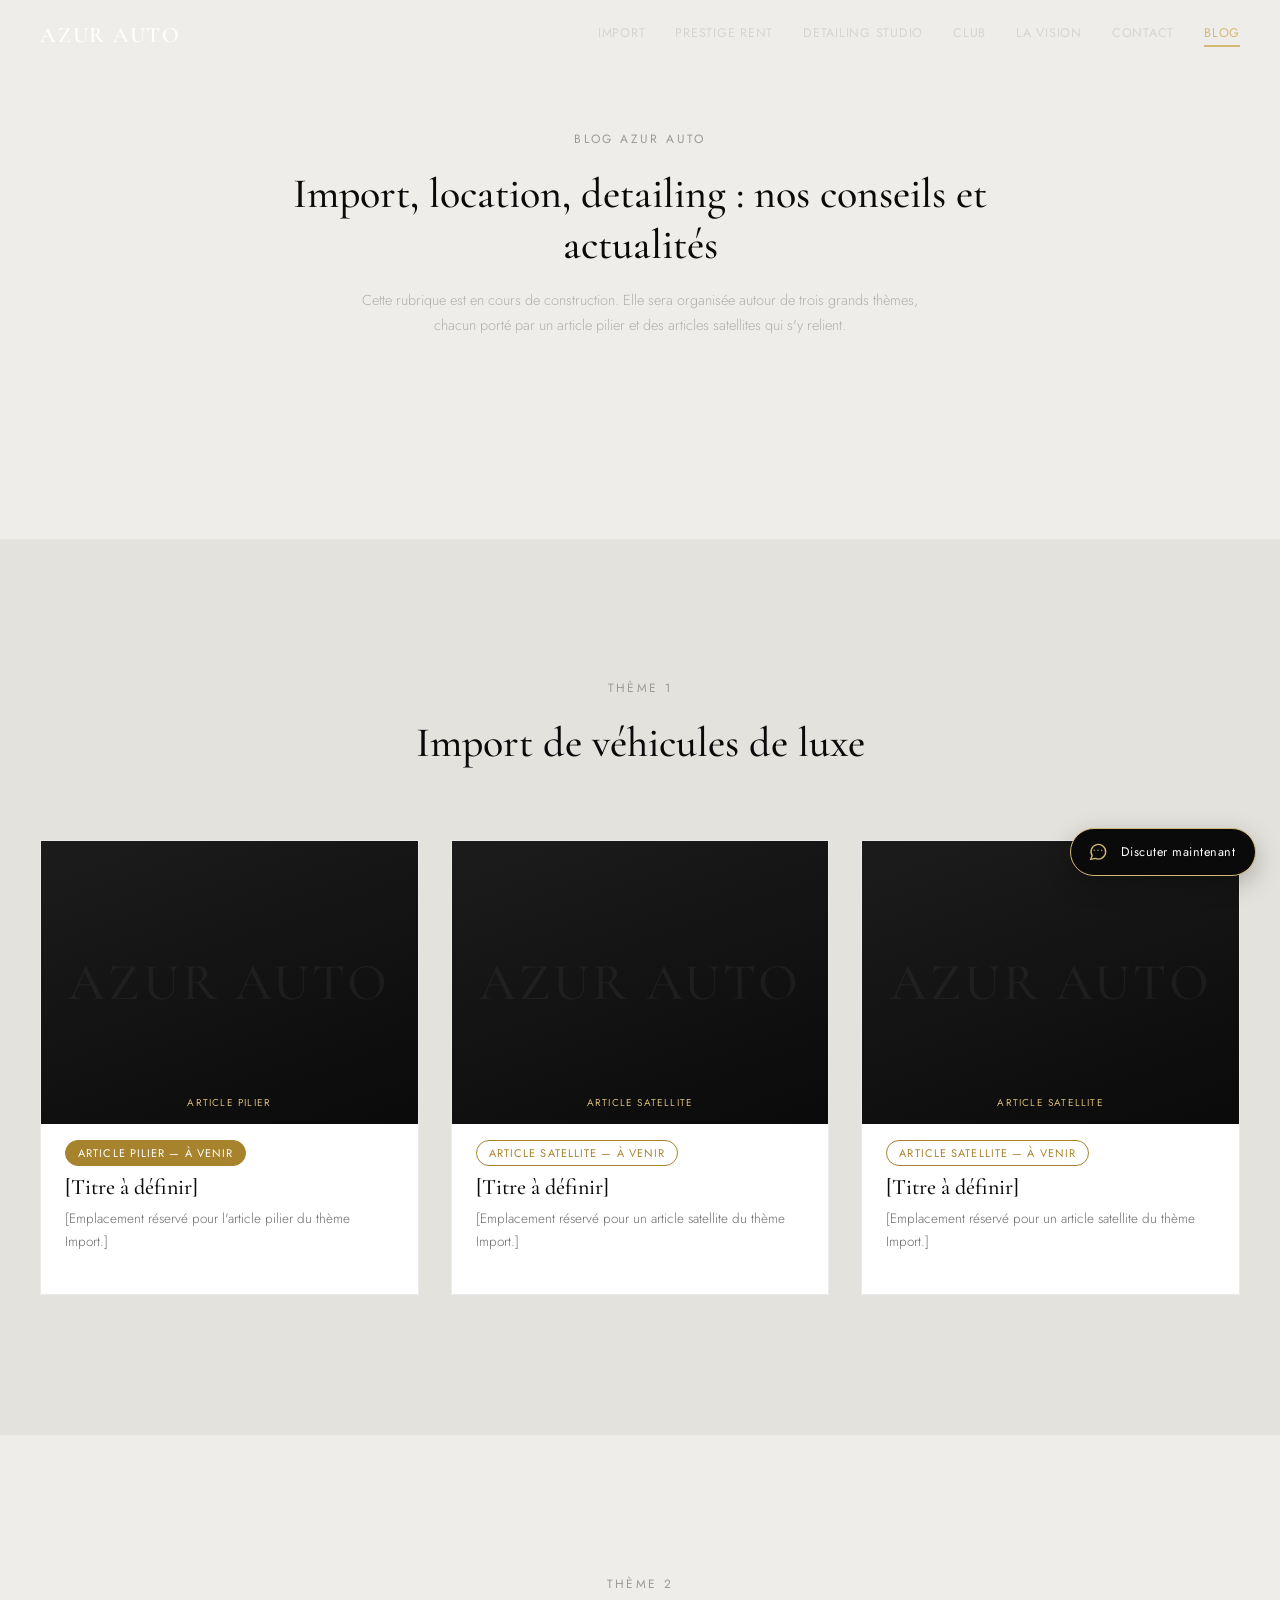
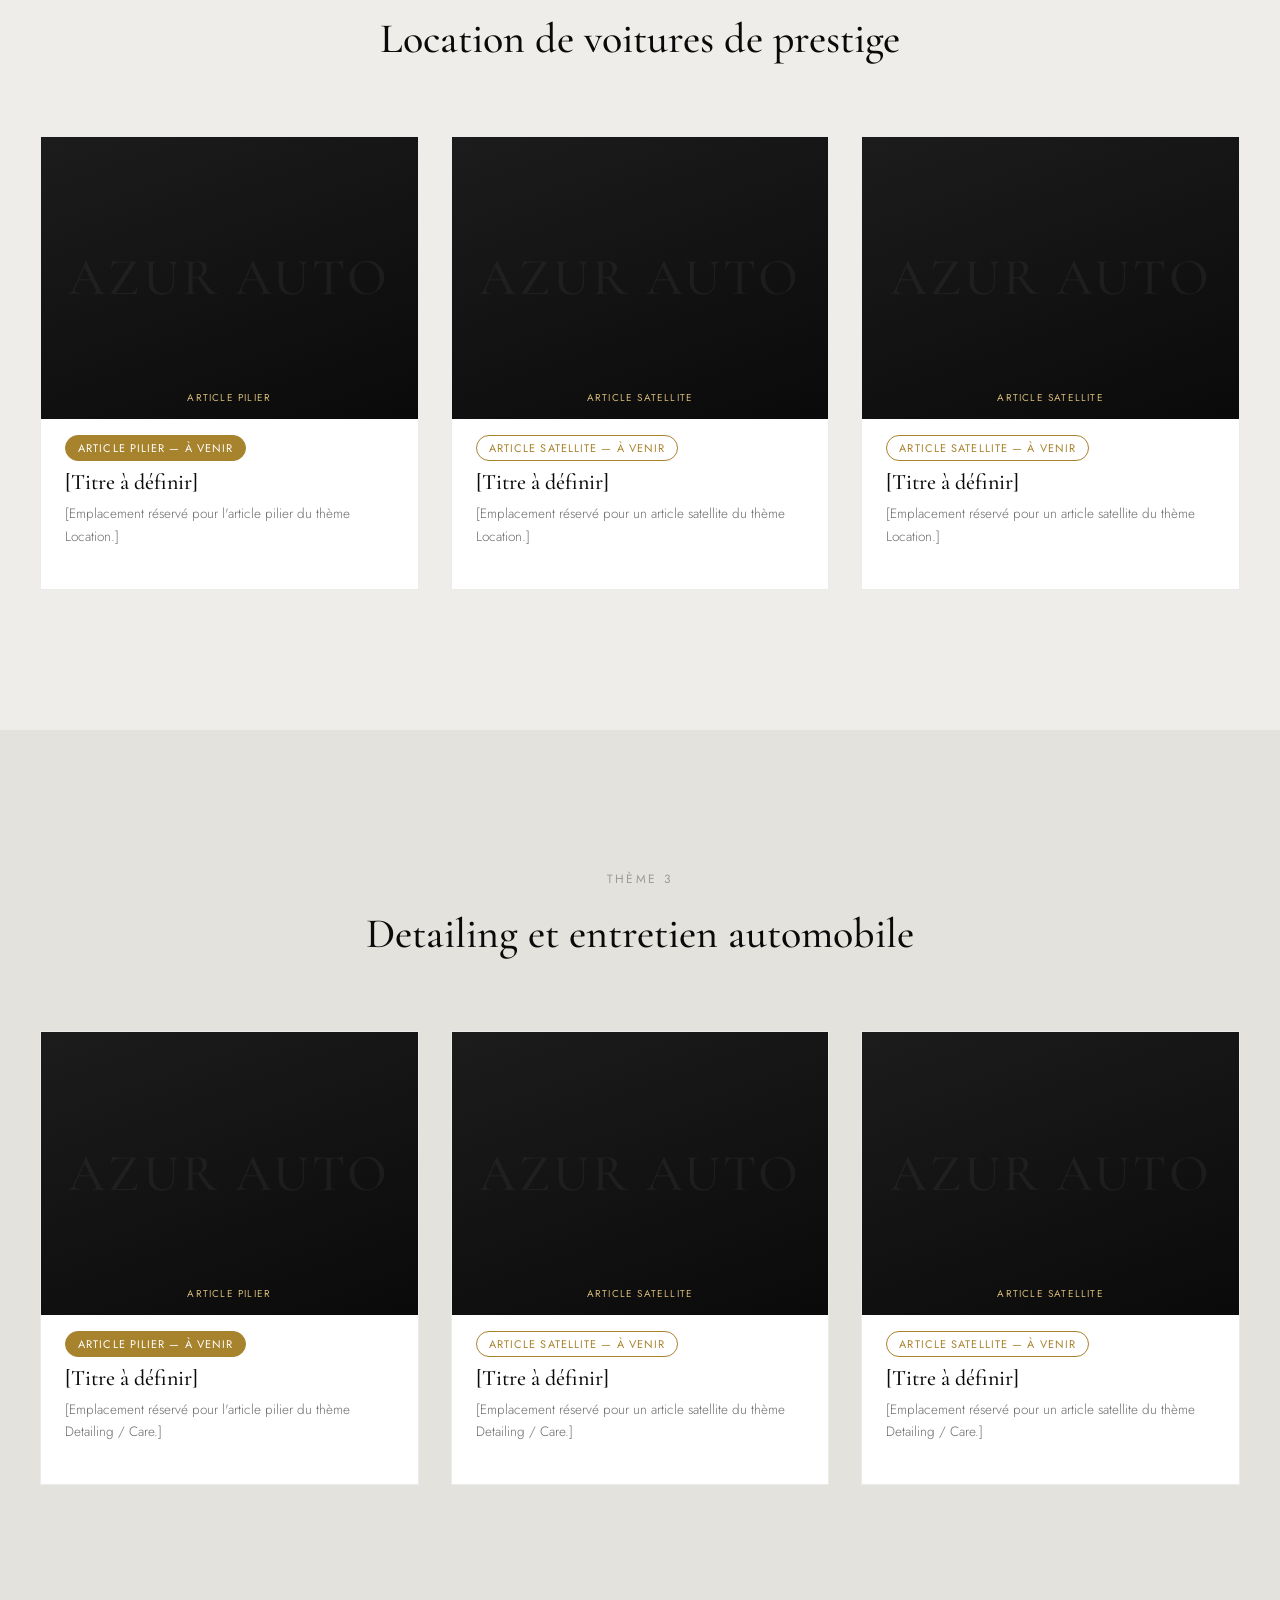
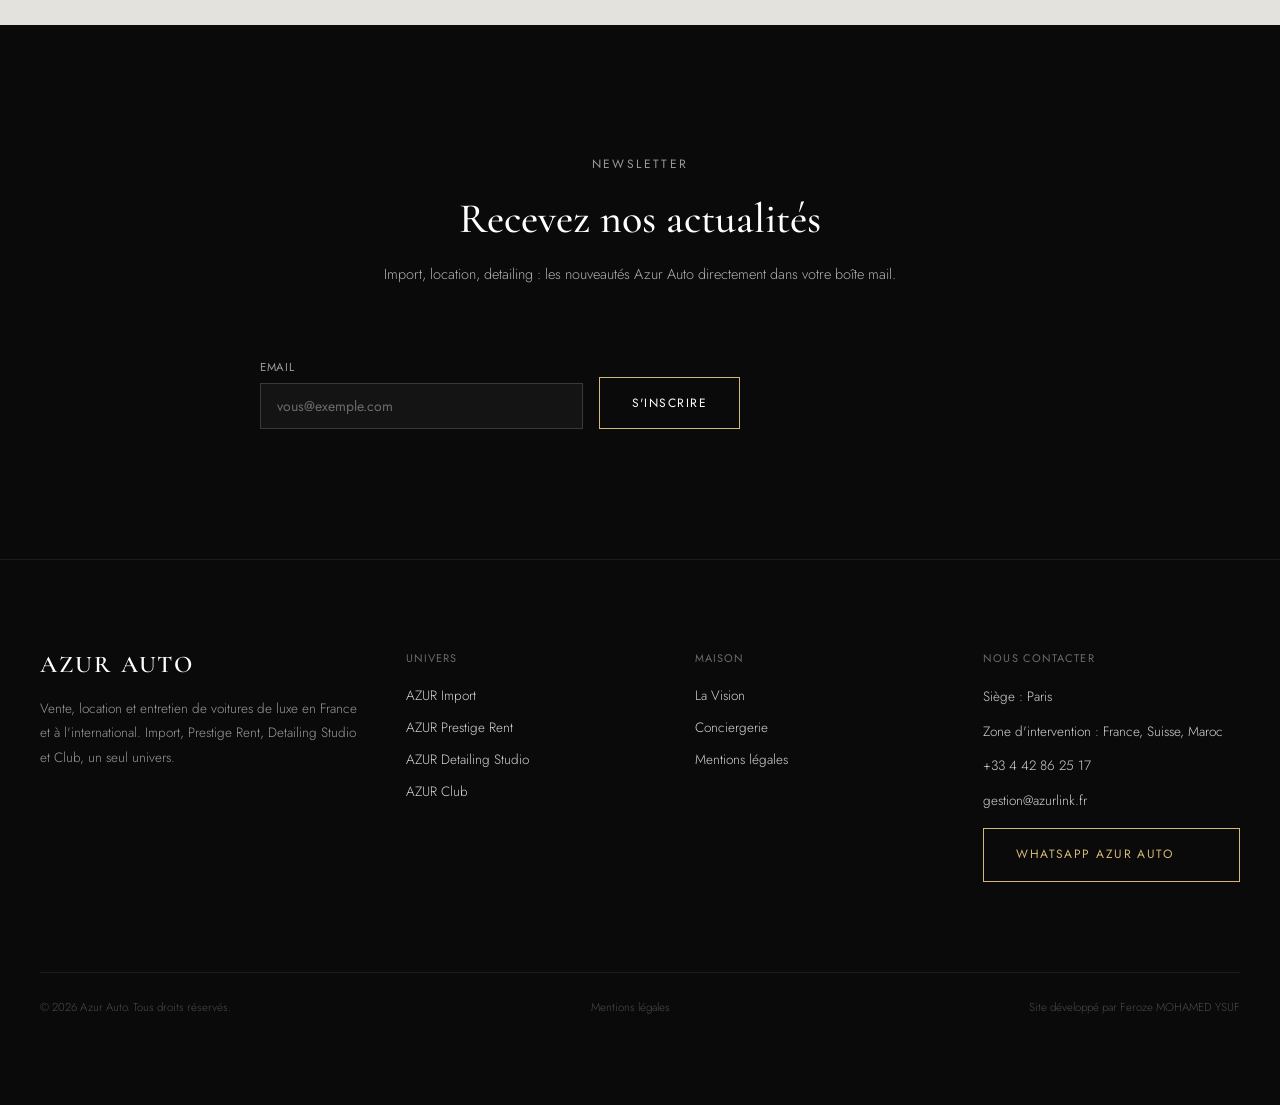
==== site/blog/index.html @ 76e02711 "Remplacer les coordonnées de contact placeholder par les vraies Email : conciergerie@azurauto.com ->" ====
<!DOCTYPE html>
<html lang="fr">
<head>
<!-- Google Tag Manager -->
<!-- TODO: remplacer GTM-XXXXXXX par le vrai ID de conteneur une fois le compte GTM créé (voir Phase 5 du document de finalisation) -->
<script>(function(w,d,s,l,i){w[l]=w[l]||[];w[l].push({'gtm.start':
new Date().getTime(),event:'gtm.js'});var f=d.getElementsByTagName(s)[0],
j=d.createElement(s),dl=l!='dataLayer'?'&l='+l:'';j.async=true;j.src=
'https://www.googletagmanager.com/gtm.js?id='+i+dl;f.parentNode.insertBefore(j,f);
})(window,document,'script','dataLayer','GTM-XXXXXXX');</script>
<!-- End Google Tag Manager -->
<meta charset="utf-8">
<meta name="viewport" content="width=device-width, initial-scale=1">
<title>Blog Azur Auto | Import, location et detailing de voitures de luxe</title>
<meta name="description" content="Le blog Azur Auto : conseils et actualités sur l'import de véhicules de luxe, la location prestige et le detailing automobile, en France, en Suisse et au Maroc.">
<!-- TODO: remplacer par le vrai domaine une fois acquis (actuellement l'URL GitHub Pages) -->
<link rel="canonical" href="https://zafrry.github.io/Azur_Auto_Site/blog/">
<meta property="og:type" content="website">
<meta property="og:title" content="Blog Azur Auto | Import, location et detailing de voitures de luxe">
<meta property="og:description" content="Conseils et actualités sur l'import, la location prestige et le detailing automobile, en France, en Suisse et au Maroc.">
<meta property="og:url" content="https://zafrry.github.io/Azur_Auto_Site/blog/">
<!-- TODO: remplacer par le vrai visuel une fois disponible -->
<meta property="og:image" content="https://zafrry.github.io/Azur_Auto_Site/assets/img/og-cover.webp">
<meta name="twitter:card" content="summary_large_image">
<meta name="twitter:title" content="Blog Azur Auto | Import, location et detailing de voitures de luxe">
<meta name="twitter:description" content="Conseils et actualités sur l'import, la location prestige et le detailing automobile, en France, en Suisse et au Maroc.">
<meta name="twitter:image" content="https://zafrry.github.io/Azur_Auto_Site/assets/img/og-cover.webp">
<link rel="icon" href="../favicon.ico" sizes="any">
<link rel="icon" type="image/png" sizes="32x32" href="../favicon-32x32.png">
<link rel="icon" type="image/png" sizes="16x16" href="../favicon-16x16.png">
<link rel="apple-touch-icon" sizes="180x180" href="../apple-touch-icon.png">

<link rel="preconnect" href="https://fonts.googleapis.com">
<link rel="preconnect" href="https://fonts.gstatic.com" crossorigin>
<link href="https://fonts.googleapis.com/css2?family=Cormorant+Garamond:wght@400;500;600&family=Jost:wght@300;400;500&display=swap" rel="stylesheet">
<link rel="stylesheet" href="../css/styles.css">
<!-- TODO: remplacer url et sameAs par le vrai domaine et les vrais profils sociaux une fois disponibles -->
<script type="application/ld+json">
{
  "@context": "https://schema.org",
  "@graph": [
    {
      "@type": "Organization",
      "name": "Azur Auto",
      "url": "https://zafrry.github.io/Azur_Auto_Site/",
      "sameAs": []
    },
    {
      "@type": "Blog",
      "name": "Blog Azur Auto",
      "url": "https://zafrry.github.io/Azur_Auto_Site/blog/",
      "description": "Conseils et actualités sur l'import de véhicules de luxe, la location prestige et le detailing automobile, en France, en Suisse et au Maroc.",
      "publisher": { "@type": "Organization", "name": "Azur Auto", "url": "https://zafrry.github.io/Azur_Auto_Site/" }
    },
    {
      "@type": "BreadcrumbList",
      "itemListElement": [
        { "@type": "ListItem", "position": 1, "name": "Accueil", "item": "https://zafrry.github.io/Azur_Auto_Site/" },
        { "@type": "ListItem", "position": 2, "name": "Blog", "item": "https://zafrry.github.io/Azur_Auto_Site/blog/" }
      ]
    }
  ]
}
</script>
</head>
<body>
<!-- Google Tag Manager (noscript) -->
<noscript><iframe src="https://www.googletagmanager.com/ns.html?id=GTM-XXXXXXX" height="0" width="0" style="display:none;visibility:hidden"></iframe></noscript>
<!-- End Google Tag Manager (noscript) -->

<!-- HEADER -->
<header class="site-header" id="site-header">
  <div class="site-header__bar">
    <a href="../index.html" class="site-header__logo">AZUR AUTO</a>

    <nav class="site-header__nav" id="site-nav">
      <a href="../Import.html" class="site-header__link">Import</a>
      <a href="../Prestige-Rent.html" class="site-header__link">Prestige Rent</a>
      <a href="../Detailing-Studio.html" class="site-header__link">Detailing Studio</a>
      <a href="../Club.html" class="site-header__link">Club</a>
      <a href="../La-Vision.html" class="site-header__link">La Vision</a>
      <a href="../Contact.html" class="site-header__link">Contact</a>
      <a href="./index.html" class="site-header__link is-active">Blog</a>
    </nav>

    <button class="site-header__burger" id="burger-btn" aria-label="Menu" aria-expanded="false">
      <span></span><span></span><span></span>
    </button>
  </div>

  <div class="site-header__mobile-menu" id="mobile-menu">
    <a href="../Import.html">Import</a>
    <a href="../Prestige-Rent.html">Prestige Rent</a>
    <a href="../Detailing-Studio.html">Detailing Studio</a>
    <a href="../Club.html">Club</a>
    <a href="../La-Vision.html">La Vision</a>
    <a href="../Contact.html">Contact</a>
    <a href="./index.html">Blog</a>
  </div>
</header>

<main>

  <!-- INTRO -->
  <section class="page-section" data-reveal data-reveal-variant="fade-up">
    <div class="section-inner section-inner--narrow">
      <div class="section-head">
        <div class="kicker kicker--gray">Blog Azur Auto</div>
        <h1 class="section-title">Import, location, detailing : nos conseils et actualités</h1>
        <p class="contact__subtitle">Cette rubrique est en cours de construction. Elle sera organisée autour de trois grands thèmes, chacun porté par un article pilier et des articles satellites qui s'y relient.</p>
      </div>
    </div>
  </section>

  <!-- TODO (Phase 6, scaffolding uniquement) : structure de liens internes prévue
       une fois les articles rédigés — chaque article pilier ci-dessous pointera
       vers l'ensemble de ses satellites, et chaque satellite pointera en retour
       vers son pilier ainsi que vers 1 à 2 satellites voisins du même thème.
       Aucun article n'est encore écrit : ne pas publier de contenu inventé. -->

  <!-- CLUSTER IMPORT -->
  <section class="fleet page-section--alt" data-reveal data-reveal-variant="fade-up">
    <div class="section-inner">
      <div class="section-head">
        <div class="kicker kicker--gray">Thème 1</div>
        <h2 class="section-title">Import de véhicules de luxe</h2>
      </div>
      <div class="fleet__grid">
        <div class="fleet__card">
          <div class="fleet__image"><div class="img-placeholder" data-caption="ARTICLE PILIER"></div></div>
          <span class="blog-status blog-status--pillar">Article pilier — à venir</span>
          <h3 class="fleet__title">[Titre à définir]</h3>
          <p class="fleet__desc">[Emplacement réservé pour l'article pilier du thème Import.]</p>
        </div>
        <div class="fleet__card">
          <div class="fleet__image"><div class="img-placeholder" data-caption="ARTICLE SATELLITE"></div></div>
          <span class="blog-status">Article satellite — à venir</span>
          <h3 class="fleet__title">[Titre à définir]</h3>
          <p class="fleet__desc">[Emplacement réservé pour un article satellite du thème Import.]</p>
        </div>
        <div class="fleet__card">
          <div class="fleet__image"><div class="img-placeholder" data-caption="ARTICLE SATELLITE"></div></div>
          <span class="blog-status">Article satellite — à venir</span>
          <h3 class="fleet__title">[Titre à définir]</h3>
          <p class="fleet__desc">[Emplacement réservé pour un article satellite du thème Import.]</p>
        </div>
      </div>
    </div>
  </section>

  <!-- CLUSTER LOCATION -->
  <section class="fleet" data-reveal data-reveal-variant="fade-up">
    <div class="section-inner">
      <div class="section-head">
        <div class="kicker kicker--gray">Thème 2</div>
        <h2 class="section-title">Location de voitures de prestige</h2>
      </div>
      <div class="fleet__grid">
        <div class="fleet__card">
          <div class="fleet__image"><div class="img-placeholder" data-caption="ARTICLE PILIER"></div></div>
          <span class="blog-status blog-status--pillar">Article pilier — à venir</span>
          <h3 class="fleet__title">[Titre à définir]</h3>
          <p class="fleet__desc">[Emplacement réservé pour l'article pilier du thème Location.]</p>
        </div>
        <div class="fleet__card">
          <div class="fleet__image"><div class="img-placeholder" data-caption="ARTICLE SATELLITE"></div></div>
          <span class="blog-status">Article satellite — à venir</span>
          <h3 class="fleet__title">[Titre à définir]</h3>
          <p class="fleet__desc">[Emplacement réservé pour un article satellite du thème Location.]</p>
        </div>
        <div class="fleet__card">
          <div class="fleet__image"><div class="img-placeholder" data-caption="ARTICLE SATELLITE"></div></div>
          <span class="blog-status">Article satellite — à venir</span>
          <h3 class="fleet__title">[Titre à définir]</h3>
          <p class="fleet__desc">[Emplacement réservé pour un article satellite du thème Location.]</p>
        </div>
      </div>
    </div>
  </section>

  <!-- CLUSTER DETAILING / CARE -->
  <section class="fleet page-section--alt" data-reveal data-reveal-variant="fade-up">
    <div class="section-inner">
      <div class="section-head">
        <div class="kicker kicker--gray">Thème 3</div>
        <h2 class="section-title">Detailing et entretien automobile</h2>
      </div>
      <div class="fleet__grid">
        <div class="fleet__card">
          <div class="fleet__image"><div class="img-placeholder" data-caption="ARTICLE PILIER"></div></div>
          <span class="blog-status blog-status--pillar">Article pilier — à venir</span>
          <h3 class="fleet__title">[Titre à définir]</h3>
          <p class="fleet__desc">[Emplacement réservé pour l'article pilier du thème Detailing / Care.]</p>
        </div>
        <div class="fleet__card">
          <div class="fleet__image"><div class="img-placeholder" data-caption="ARTICLE SATELLITE"></div></div>
          <span class="blog-status">Article satellite — à venir</span>
          <h3 class="fleet__title">[Titre à définir]</h3>
          <p class="fleet__desc">[Emplacement réservé pour un article satellite du thème Detailing / Care.]</p>
        </div>
        <div class="fleet__card">
          <div class="fleet__image"><div class="img-placeholder" data-caption="ARTICLE SATELLITE"></div></div>
          <span class="blog-status">Article satellite — à venir</span>
          <h3 class="fleet__title">[Titre à définir]</h3>
          <p class="fleet__desc">[Emplacement réservé pour un article satellite du thème Detailing / Care.]</p>
        </div>
      </div>
    </div>
  </section>

  <!-- NEWSLETTER (Phase 7 du document de finalisation) -->
  <!-- TODO: coller ici le snippet d'inscription Brevo une fois le compte configuré ;
       ce formulaire (email + bouton) sert de gabarit visuel en attendant, sans
       connexion réelle à un service d'emailing. -->
  <section class="newsletter page-section page-section--dark" data-reveal data-reveal-variant="fade-up">
    <div class="section-inner section-inner--narrow">
      <div class="section-head">
        <div class="kicker kicker--gray">Newsletter</div>
        <h2 class="section-title section-title--light">Recevez nos actualités</h2>
        <p class="contact__subtitle">Import, location, detailing : les nouveautés Azur Auto directement dans votre boîte mail.</p>
      </div>
      <form class="newsletter-form">
        <div class="form-group">
          <label for="newsletter-email-blog">Email</label>
          <input type="email" id="newsletter-email-blog" name="email" placeholder="vous@exemple.com" required>
        </div>
        <button type="submit" class="btn btn--outline-gold">S'inscrire</button>
      </form>
    </div>
  </section>

</main>

<!-- FOOTER -->
<footer class="site-footer">
  <div class="site-footer__grid">
    <div>
      <div class="site-footer__brand">AZUR AUTO</div>
      <p class="site-footer__desc">Vente, location et entretien de voitures de luxe en France et à l'international. Import, Prestige Rent, Detailing Studio et Club, un seul univers.</p>
    </div>

    <div>
      <div class="site-footer__col-title">Univers</div>
      <div class="site-footer__links">
        <a href="../Import.html">AZUR Import</a>
        <a href="../Prestige-Rent.html">AZUR Prestige Rent</a>
        <a href="../Detailing-Studio.html">AZUR Detailing Studio</a>
        <a href="../Club.html">AZUR Club</a>
      </div>
    </div>

    <div>
      <div class="site-footer__col-title">Maison</div>
      <div class="site-footer__links">
        <a href="../La-Vision.html">La Vision</a>
        <a href="../Contact.html">Conciergerie</a>
        <a href="../mentions-legales.html">Mentions légales</a>
      </div>
    </div>

    <div>
      <h2 class="site-footer__col-title">Nous contacter</h2>
      <div class="site-footer__contact">
        <div>Siège : Paris</div>
        <div>Zone d'intervention : France, Suisse, Maroc</div>
        <div>+33 4 42 86 25 17</div>
        <div>gestion@azurlink.fr</div>
        <a href="https://wa.me/33617836732" class="btn btn--outline-gold site-footer__whatsapp">WhatsApp Azur Auto</a>
      </div>
    </div>
  </div>

  <div class="site-footer__bottom">
    <div>© 2026 Azur Auto. Tous droits réservés.</div>
    <a href="../mentions-legales.html">Mentions légales</a>
    <div class="site-footer__credit">Site développé par Feroze MOHAMED YSUF</div>
  </div>
</footer>

<!-- CONTACT RAPIDE FLOTTANT -->
<a href="https://wa.me/33617836732" class="whatsapp-float" aria-label="Discuter maintenant sur WhatsApp">
  <svg viewBox="0 0 24 24" fill="none" stroke="currentColor" stroke-width="1.5" stroke-linecap="round" stroke-linejoin="round" aria-hidden="true"><path d="M8 10h.01M12 10h.01M16 10h.01"/><path d="M4 20l1.6-4A8 8 0 1 1 9 19l-5 1Z"/></svg>
  <span class="whatsapp-float__label">Discuter maintenant</span>
</a>

<script src="../js/main.js"></script>
</body>
</html>
---- site/css/styles.css ----
/* ==========================================================================
   AZUR AUTO — Accueil
   Palette : noir #0a0a0a / blanc / gris chaud #EFEDE9 / accent or #A8832E-#D4B876
   Typo : Cormorant Garamond (titres) + Jost (texte, nav)
   ========================================================================== */

:root {
  --black: #0a0a0a;
  --gray-bg: #EFEDE9;
  --gray-bg-alt: #E4E2DC;
  --gold-solid: #A8832E;
  --gold-light: #D4B876;

  /* fusion des teintes proches historiquement codées en dur (voir Phase 2
     du document de finalisation). Certaines variantes NE SONT PAS fusionnées
     ici malgré des noms de groupe suggérés au départ, parce qu'elles jouent
     un rôle visuel distinct et qu'une fusion aurait cassé un contraste ou un
     dégradé existant — voir commentaires sur place à chaque exception :
     #050505 (point final d'un dégradé, doit rester plus sombre que le
     départ), #755B20 (état hover de .btn--primary, doit rester plus sombre
     que le repos #866824) et #7a5c1e (.coverage__country, contexte propre,
     sans lien avec l'état hover d'un bouton). */
  --white: #ffffff;
  --gray-1: #4a4a4a;   /* fusionne #4a4a4a/#5a5a5a/#3a3a3a : texte gris atténué, même rôle partout */
  --gray-2: #6b6b6b;   /* fusionne #6b6b6b/#6a6a6a */
  --gray-3: #9a9a9a;   /* fusionne #9a9a9a/#8a8a8a */
  --gray-4: #d5d5d5;   /* fusionne #d5d5d5/#d0d0d0/#d5d3cc/#e6e6e6/#e5e5e5 */
  --black-alt: #1c1c1c; /* fusionne #1c1c1c/#1e1e1e (2 unités d'écart, imperceptible) */
  --gold-dark: #866824; /* état repos de .btn--primary, contraste 5.22:1 vérifié — ne pas fusionner avec le hover */

  /* Breakpoints du projet (Phase 2 du document de finalisation) — ne pas
     introduire de nouvelle valeur de @media sans l'ajouter ici :
       mobile   : max-width: 600px
       tablette : 601px – 1024px
       desktop  : min-width: 1025px
     Les variables --header-nav-breakpoint/--layout-breakpoint qui existaient
     ici ont été retirées : déclarées mais jamais consommées via var() (les
     media queries ne peuvent pas interpoler une custom property), elles
     n'avaient donc aucun effet réel — ce commentaire les remplace comme
     unique source de vérité. La plupart des @media du fichier ont déjà été
     consolidés sur ces 3 paliers (601px, 1024px/1025px, 600px). Quelques
     valeurs restent volontairement en dehors du système : 901px/769px/767px
     (paliers dominants utilisés par dizaines de règles de mise en page,
     consolidation à fort risque de régression sans campagne de test dédiée),
     1199px (bascule nav desktop → burger menu, idem), 1150px et 1400px
     (seuils fins propres au club-teaser, déjà documentés sur place), 480px
     (retouche fine mobile). */

  /* échelle de timing unique (Phase 2 du document de finalisation) : 4
     paliers de durée + la courbe déjà utilisée 23 fois dans le fichier,
     érigée en référence officielle. 3 transitions "signature" restent en
     dehors de cette échelle, documentées à leur emplacement plutôt que
     forcées dans le palier le plus proche (elles perdraient leur rythme
     volontairement long/dramatique) : le slide du carrousel "Trois métiers"
     (1.2s, courbe cubic-bezier(0.83,0,0.17,1) déjà justifiée en commentaire),
     le reflet lumineux du club-teaser (1.4s) et le tracé de la ligne de
     progression "Le parcours" sur Import (1.1s). */
  --ease-signature: cubic-bezier(0.16,1,0.3,1);
  --duration-fast: 0.2s;
  --duration-base: 0.3s;
  --duration-slow: 0.5s;
  --duration-slower: 0.8s;

  /* échelle d'espacement unique — toute marge/padding fin (interne à un
     bloc, pas le rythme macro entre grandes sections) doit piocher dans
     cette liste plutôt que d'introduire une valeur en dur */
  --space-1: 4px;
  --space-2: 8px;
  --space-3: 12px;
  --space-4: 16px;
  --space-5: 24px;
  --space-6: 32px;
  --space-7: 48px;
  --space-8: 64px;

  /* grain léger réutilisé sur les sections sombres de l'accueil (page.page-home
     uniquement) pour éviter l'effet "aplat" — bruit blanc à très faible alpha,
     pensé pour être posé en couche supplémentaire d'un background-image existant */
  --grain: url("data:image/svg+xml,%3Csvg xmlns='http://www.w3.org/2000/svg' width='180' height='180'%3E%3Cfilter id='n'%3E%3CfeTurbulence type='fractalNoise' baseFrequency='0.85' numOctaves='2' stitchTiles='stitch'/%3E%3CfeColorMatrix type='matrix' values='0 0 0 0 1 0 0 0 0 1 0 0 0 0 1 0 0 0 0.05 0'/%3E%3C/filter%3E%3Crect width='100%25' height='100%25' filter='url(%23n)'/%3E%3C/svg%3E");
}

/* Filet de sécurité global : toute transition/animation non couverte par une
   règle prefers-reduced-motion dédiée plus bas est aussi neutralisée ici. */
@media (prefers-reduced-motion: reduce) {
  *, *::before, *::after {
    animation-duration: 0.01ms !important;
    animation-iteration-count: 1 !important;
    transition-duration: 0.01ms !important;
    scroll-behavior: auto !important;
  }
}

* { box-sizing: border-box; }

html, body {
  margin: 0;
  padding: 0;
  background: var(--gray-bg);
  font-family: 'Jost', sans-serif;
  -webkit-font-smoothing: antialiased;
}

a { color: inherit; }

/* -------------------- shared bits -------------------- */

.kicker {
  font-family: 'Jost', sans-serif;
  font-size: 12px;
  font-weight: 400;
  letter-spacing: 0.2em;
  text-transform: uppercase;
  margin-bottom: 20px;
}
.kicker--gold { color: var(--gold-light); }
.kicker--gray { color: var(--gray-3); }
.kicker--icon {
  display: flex;
  align-items: center;
  gap: 8px;
}
.kicker-icon {
  width: 18px;
  height: 18px;
  flex-shrink: 0;
}

.section-title {
  font-family: 'Cormorant Garamond', serif;
  font-weight: 500;
  margin: 0;
  color: var(--black);
  font-size: 30px;
}
.section-title--light { color: var(--white); }

.section-subtitle {
  font-size: 14.5px;
  line-height: 1.7;
  color: var(--gray-2);
  font-weight: 300;
  max-width: 560px;
  /* margin auto : sans ça, le paragraphe (largeur bridée à 560px) reste
     collé au bord gauche de .section-head au lieu d'être centré sous le
     titre, alors que .section-head force déjà text-align:center — même
     centrage que .contact__subtitle, qui l'a déjà. */
  margin: var(--space-4) auto 0;
}

@media (min-width: 901px) {
  .section-title { font-size: 42px; }
}

.section-inner { max-width: 1520px; margin: 0 auto; }

.section-head {
  text-align: center;
  margin-bottom: 44px;
}
@media (min-width: 901px) {
  .section-head { margin-bottom: 72px; }
}

.btn {
  text-decoration: none;
  display: inline-block;
  font-family: 'Jost', sans-serif;
  font-size: 12px;
  font-weight: 400;
  letter-spacing: 0.12em;
  text-transform: uppercase;
  padding: var(--space-4) var(--space-6);
  background: transparent;
  cursor: pointer;
  appearance: none;
  transition: background var(--duration-base) ease, border-color var(--duration-base) ease, color var(--duration-base) ease, transform var(--duration-fast) ease-out;
}
.btn:hover { transform: scale(1.03); }
@media (prefers-reduced-motion: reduce) {
  .btn:hover { transform: none; }
}
.btn--outline-gold {
  color: var(--white);
  border: 1.5px solid var(--gold-light);
}
.btn--outline-gold:hover {
  background: var(--gold-solid);
  border-color: var(--gold-solid);
}

/* variante de .btn--outline-gold pour fond clair (texte blanc illisible sur
   page-section clair) — ex. La Vision, CTA hors hero sur fond blanc/gris clair */
.btn--outline-dark {
  color: var(--black);
  border: 1.5px solid var(--black);
}
.btn--outline-dark:hover {
  background: var(--black);
  color: var(--white);
}

/* Niveau 1 — primaire : action de conversion macro-objectif (hero, Club dédié) */
/* --gold-solid sur fond blanc de texte ne passe pas WCAG AA (3.53:1) ;
   --gold-dark assombrit juste assez pour atteindre 5.22:1 avec du texte blanc. */
.btn--primary {
  color: var(--white);
  background: var(--gold-dark);
  border: 1.5px solid var(--gold-dark);
}
/* volontairement non fusionné avec --gold-dark (Phase 2) : c'est l'état
   hover, plus sombre que le repos pour donner un vrai retour au survol —
   les deux doivent rester distincts. */
.btn--primary:hover {
  background: #755B20;
  border-color: #755B20;
}

/* CTA "Devenir membre" : le plus exclusif du site, traitement différent —
   une bordure dorée qui se dessine au survol plutôt que le scale générique */
.btn--club {
  position: relative;
  overflow: visible;
}
.btn--club:hover {
  transform: none;
}
.btn--club::before {
  content: '';
  position: absolute;
  inset: -1px;
  border: 1px solid var(--gold-light);
  clip-path: inset(0 100% 100% 0);
  transition: clip-path var(--duration-slow) ease-out;
  pointer-events: none;
}
.btn--club:hover::before {
  clip-path: inset(0 0 0 0);
}
@media (prefers-reduced-motion: reduce) {
  .btn--club::before { transition: none; }
}

/* Niveau 3 — tertiaire : découverte, pas de transaction (Care, Club dans la grille) */
.btn--tertiary {
  position: relative;
  display: inline-block;
  text-decoration: none;
  color: var(--gray-3);
  font-size: 12px;
  font-weight: 400;
  letter-spacing: 0.08em;
  text-transform: uppercase;
  padding: 8px 0;
  background: none;
  border: none;
  transition: color var(--duration-fast) ease;
}
.btn--tertiary:hover {
  color: var(--gold-light);
}
/* soulignement qui se dessine au survol plutôt qu'un trait statique —
   signature répétée sur tous les liens texte du site */
.btn--tertiary::after {
  content: '';
  display: block;
  height: 1px;
  width: 0;
  margin-top: 3px;
  background: currentColor;
  transition: width var(--duration-base) ease-out;
}
.btn--tertiary:hover::after {
  width: 100%;
}
@media (prefers-reduced-motion: reduce) {
  .btn--tertiary::after { transition: none; }
}
/* var(--gray-3) passe l'AA sur fond noir (7.04:1) mais pas sur fond clair (2.41:1) ;
   var(--gray-2) (déjà utilisé pour le texte muet sur fond clair ailleurs) passe à 4.56:1. */
.fleet__card .btn--tertiary {
  color: var(--gray-2);
}
.fleet__card .btn--tertiary:hover {
  color: var(--gold-solid);
}

.link-underline {
  text-decoration: none;
  color: var(--white);
  border-bottom: 1.5px solid var(--gold-light);
  font-size: 12.5px;
  font-weight: 400;
  letter-spacing: 0.08em;
  text-transform: uppercase;
  padding-bottom: 6px;
  display: inline-block;
  transition: color var(--duration-fast) ease, border-color var(--duration-fast) ease;
}
.link-underline:hover {
  color: var(--gold-light);
  border-color: var(--white);
}
/* variante pour usage sur fond clair (--gray-bg / --gray-bg-alt) */
.link-underline--dark {
  color: var(--gold-solid);
  border-color: var(--gold-solid);
}
.link-underline--dark:hover {
  color: var(--black);
  border-color: var(--black);
}

.cta-link-wrap { text-align: center; margin-top: 48px; }

/* -------------------- image placeholder -------------------- */

/* Etat volontaire en attendant les vraies photos : dégradé sombre + nom de la
   marque en filigrane serif (plutôt qu'un hachurage qui lit comme une image
   cassée), légende en bas façon cartel de musée. Générique à dessein (pas de
   nom de modèle dans le placeholder lui-même) : le nom du véhicule figure
   déjà dans le bloc texte sous l'image, l'y dupliquer était redondant. */
.img-placeholder {
  position: absolute;
  inset: 0;
  overflow: hidden;
  background: linear-gradient(160deg, var(--black-alt) 0%, #0a0a0a 100%);
}
.img-placeholder::before {
  content: 'AZUR AUTO';
  position: absolute;
  inset: 0;
  display: flex;
  align-items: center;
  justify-content: center;
  font-family: 'Cormorant Garamond', serif;
  font-size: clamp(26px, 9vw, 52px);
  font-weight: 500;
  letter-spacing: 0.06em;
  color: rgba(255,255,255,0.05);
  white-space: nowrap;
  pointer-events: none;
}
.img-placeholder::after {
  content: attr(data-caption);
  position: absolute;
  left: 0; right: 0; bottom: 0;
  z-index: 1;
  padding: 14px 16px;
  text-align: center;
  font-family: 'Jost', sans-serif;
  font-size: 10px;
  letter-spacing: 0.12em;
  text-transform: uppercase;
  font-weight: 400;
  color: var(--gold-light);
}
/* variante claire : utilisée sur fond clair (--gray-bg / --gray-bg-alt) là où
   .img-placeholder (pensé pour un fond noir plein cadre) lirait comme un trou */
.img-placeholder--light { background: linear-gradient(160deg, #f2f1ee 0%, #e2e0da 100%); }
.img-placeholder--light::before { color: rgba(10,10,10,0.05); }
.img-placeholder--light::after { color: var(--gold-solid); }

/* -------------------- header -------------------- */

.site-header {
  position: fixed;
  top: 0; left: 0; right: 0;
  z-index: 1000;
  background: transparent;
  border-bottom: 1px solid transparent;
  transition: background var(--duration-slow) ease, border-color var(--duration-slow) ease;
}
.site-header.is-scrolled {
  background: var(--black);
  border-bottom: 1px solid rgba(255,255,255,0.08);
}

.site-header__bar {
  max-width: 1520px;
  margin: 0 auto;
  display: flex;
  align-items: center;
  justify-content: space-between;
  padding: 22px 40px;
}
@media (max-width: 1199px) {
  .site-header__bar { padding: 18px 20px; }
}

.site-header__logo {
  text-decoration: none;
  color: var(--white);
  font-family: 'Cormorant Garamond', serif;
  font-size: 22px;
  font-weight: 600;
  letter-spacing: 0.08em;
  white-space: nowrap;
}
@media (max-width: 1199px) {
  .site-header__logo { font-size: 20px; }
}

.site-header__nav {
  display: flex;
  align-items: center;
  gap: 30px;
}
@media (max-width: 1199px) {
  .site-header__nav { display: none; }
}

.site-header__link {
  text-decoration: none;
  font-family: 'Jost', sans-serif;
  font-size: 12.5px;
  font-weight: 400;
  letter-spacing: 0.06em;
  text-transform: uppercase;
  color: var(--gray-4);
  padding-bottom: 3px;
  border-bottom: 2px solid transparent;
  transition: color var(--duration-fast) ease, border-color var(--duration-fast) ease;
}
.site-header__link:hover,
.site-header__link.is-active {
  color: var(--gold-light);
  border-bottom: 2px solid var(--gold-light);
}

.site-header__burger {
  display: none;
  background: none;
  border: none;
  cursor: pointer;
  flex-direction: column;
  gap: 5px;
  /* 15px/13px de marge autour des 3 barres (13px de contenu) porte la cible
     tactile à ~44px de haut / ~52px de large, conforme aux recommandations
     d'accessibilité tactile (mesuré à 42×29px avant ce correctif) */
  padding: 15px 13px;
}
@media (max-width: 1199px) {
  .site-header__burger { display: flex; }
}
.site-header__burger span {
  display: block;
  height: 1px;
  background: var(--white);
  width: 26px;
}
.site-header__burger span:last-child { width: 18px; }

.site-header__mobile-menu {
  display: none;
  position: fixed;
  inset: 0;
  top: var(--header-height, 64px);
  background: var(--black);
  z-index: 999;
  flex-direction: column;
  padding: 44px 28px;
  gap: 30px;
  overflow-y: auto;
}
.site-header__mobile-menu.is-open { display: flex; }
.site-header__mobile-menu a {
  text-decoration: none;
  color: var(--white);
  font-family: 'Jost', sans-serif;
  font-size: 20px;
  font-weight: 300;
  letter-spacing: 0.04em;
}

/* -------------------- hero -------------------- */

.hero {
  position: relative;
  min-height: 100vh; /* repli si 100svh non supporté */
  min-height: 100svh;
  display: flex;
  align-items: center;
  justify-content: center;
  background: var(--black);
  overflow: hidden;
  /* garantit un dégagement sous le header fixe : sur un écran à faible
     hauteur de viewport, un contenu de hero un peu long (Club : kicker +
     carte membre + titre + sous-titre) peut sinon passer sous le header
     au lieu d'au-dessus, puisque le centrage vertical ne réserve par
     défaut aucun espace pour lui. */
  padding-top: 96px;
  box-sizing: border-box;
}
.hero__bg {
  position: absolute;
  inset: 0;
  z-index: 0;
  overflow: hidden;
}
.hero__img {
  width: 100%;
  height: 100%;
  object-fit: cover;
  display: block;
  will-change: transform;
  transform-origin: center;
  animation: hero-breathe 1.6s ease-out forwards;
}
@keyframes hero-breathe {
  from { transform: scale(1.08); }
  to { transform: scale(1); }
}
.hero__scrim {
  position: absolute;
  inset: 0;
  z-index: 1;
  background: linear-gradient(180deg, rgba(10,10,10,0.35) 0%, rgba(10,10,10,0.65) 100%);
}
.hero__content {
  position: relative;
  z-index: 2;
  text-align: center;
  max-width: 900px;
  padding: 0 24px;
  color: var(--white);
}
.hero__title,
.hero__subtitle,
.hero__cta-group {
  opacity: 0;
  transform: translateY(20px);
  transition: opacity var(--duration-slower) var(--ease-signature), transform var(--duration-slower) var(--ease-signature);
}
.hero.is-loaded .hero__title { opacity: 1; transform: translateY(0); }
.hero.is-loaded .hero__subtitle { opacity: 1; transform: translateY(0); transition-delay: 0.15s; }
.hero.is-loaded .hero__cta-group { opacity: 1; transform: translateY(0); transition-delay: 0.3s; }

@media (prefers-reduced-motion: reduce) {
  .hero__img { animation: none; transform: none; }
  .hero__title, .hero__subtitle, .hero__cta-group {
    opacity: 1 !important;
    transform: none !important;
    transition: none !important;
  }
}
.hero__title {
  font-family: 'Cormorant Garamond', serif;
  font-size: 32px;
  font-weight: 500;
  line-height: 1.15;
  margin: 0 0 24px 0;
  letter-spacing: 0.01em;
}
@media (min-width: 901px) {
  .hero__title { font-size: 56px; }
}
.hero__subtitle {
  font-size: 15px;
  line-height: 1.7;
  font-weight: 300;
  color: var(--gray-4);
  max-width: 620px;
  margin: 0 auto 40px;
}
@media (min-width: 901px) {
  .hero__subtitle { font-size: 17px; margin-bottom: 48px; }
}
.hero__cta-group {
  display: flex;
  justify-content: center;
  gap: 16px;
  flex-wrap: wrap;
}
@media (max-width: 480px) {
  .hero__cta-group { flex-direction: column; align-items: stretch; }
}

/* rangée de boutons hors hero (ex. La Vision : manifeste, clôture "Nous rencontrer") —
   même mise en page que .hero__cta-group, sans l'animation d'entrée liée à .hero.is-loaded */
.btn-group {
  display: flex;
  justify-content: center;
  gap: 16px;
  flex-wrap: wrap;
  margin-top: var(--space-6);
}
@media (max-width: 480px) {
  .btn-group { flex-direction: column; align-items: stretch; }
}

/* -------------------- réassurance -------------------- */

.reassurance {
  background: var(--black);
  padding: 8px 20px var(--space-7);
}
.reassurance__bar {
  display: flex;
  justify-content: center;
  align-items: center;
  gap: 16px;
  flex-wrap: wrap;
  max-width: 900px;
  margin: 0 auto;
  font-size: 13px;
  letter-spacing: 0.1em;
  text-transform: uppercase;
  color: var(--gray-4);
  font-weight: 300;
}
.reassurance__sep { color: var(--gray-1); }
@media (max-width: 640px) {
  .reassurance__bar { flex-direction: column; gap: 10px; }
  .reassurance__sep { display: none; }
}

/* -------------------- pôles intro -------------------- */

.poles-intro {
  background: var(--black);
  padding: 72px 20px 64px;
}
@media (min-width: 901px) {
  .poles-intro { padding: 140px 40px 110px; }
}
.poles-intro .section-title { color: var(--white); }
.poles-intro__text {
  font-size: 16px;
  line-height: 1.8;
  color: var(--gray-4);
  font-weight: 300;
  margin: 0 auto;
  max-width: 720px;
  text-align: center;
}
@media (min-width: 901px) {
  .poles-intro__text { font-size: 18px; }
}

/* -------------------- pôles -------------------- */

.pole {
  position: relative;
  height: 100vh; /* repli si 100svh non supporté */
  height: 100svh;
  display: flex;
  align-items: center;
  background: var(--black);
  overflow: hidden;
}
/* Surdimensionné (130% de haut, décalé de -15%) pour que le parallax ait de la
   marge à parcourir sans jamais découvrir le fond de la section suivante — le
   clipping réel se fait de toute façon au niveau de .pole (overflow:hidden),
   donc ce débordement ne casse jamais la mise en page. Le mask-image fond les
   bords haut/bas vers le noir (--black, déjà le fond de la section) : comme le
   fondu est porté par ce même élément que le parallax transforme, il reste
   toujours visible au bon endroit quel que soit le décalage appliqué. */
.pole__bg {
  position: absolute;
  top: -15%;
  left: 0;
  right: 0;
  height: 130%;
  z-index: 0;
  overflow: hidden;
  /* vignette resserrée aux bords haut/bas (au lieu d'un quart d'image fondu
     de chaque côté) : les pôles sont désormais des panels plein écran
     autonomes, plus des sections qui s'enchaînent en continu, la marge de
     sécurité pour le parallax n'a donc plus besoin d'un fondu aussi large */
  mask-image: linear-gradient(to bottom, transparent 0%, black 10%, black 90%, transparent 100%);
  -webkit-mask-image: linear-gradient(to bottom, transparent 0%, black 10%, black 90%, transparent 100%);
}
.pole__bg-img { width: 100%; height: 100%; object-fit: cover; display: block; }
.pole__scrim {
  position: absolute;
  inset: 0;
  z-index: 1;
  background-image: var(--grain);
  background-size: 180px 180px;
  background-repeat: repeat;
}
/* zone plate (pas juste un dégradé continu) sous toute la largeur du bloc de
   texte, puis fondu vers l'image : un dégradé qui s'éclaircit dès le premier
   pixel ne garantit un contraste AA que sur la toute première ligne — sur une
   zone claire de la photo, le texte en fin de paragraphe devient illisible.
   La zone plate couvre la largeur réelle de .pole__content (max-width 560px
   + le padding du row) quel que soit le contenu de l'image derrière. */
.pole__scrim--left { background-image: var(--grain), linear-gradient(90deg, rgba(10,10,10,0.78) 0%, rgba(10,10,10,0.78) 40%, rgba(10,10,10,0.32) 58%, rgba(10,10,10,0) 78%); }
.pole__scrim--right { background-image: var(--grain), linear-gradient(270deg, rgba(10,10,10,0.78) 0%, rgba(10,10,10,0.78) 40%, rgba(10,10,10,0.32) 58%, rgba(10,10,10,0) 78%); }
.pole__scrim--left, .pole__scrim--right { background-size: 180px 180px, auto; background-repeat: repeat, no-repeat; }
/* Photo produits Care : pas de zone "vide" dans le cadrage (flacons + étiquettes
   sur toute la largeur), le scrim directionnel standard laisse les textes des
   étiquettes concurrencer le texte du bloc — overlay plus soutenu et plus large. */
.pole__scrim--strong.pole__scrim--right { background-image: var(--grain), linear-gradient(270deg, rgba(10,10,10,0.85) 0%, rgba(10,10,10,0.85) 45%, rgba(10,10,10,0.4) 62%, rgba(10,10,10,0) 82%); background-size: 180px 180px, auto; background-repeat: repeat, no-repeat; }

/* padding horizontal calé sur l'empreinte des flèches du carrousel
   (.poles-carousel-arrow, position fixe left/right:20px, 44px de large —
   12px/36px en mobile) + une marge de respiration, pour qu'un panel avec le
   texte à gauche (.pole__row--start) ou à droite (.pole__row--end) ne passe
   jamais derrière une flèche, quel que soit le panel actif. */
.pole__row {
  position: relative;
  z-index: 2;
  max-width: 1520px;
  margin: 0 auto;
  width: 100%;
  padding: 0 96px;
  display: flex;
}
@media (max-width: 767px) {
  .pole__row { padding: 0 64px; }
}
.pole__row--start { justify-content: flex-start; }
.pole__row--end { justify-content: flex-end; }

.pole__content {
  max-width: 560px;
  color: var(--white);
}
.pole__title {
  font-family: 'Cormorant Garamond', serif;
  font-size: 34px;
  font-weight: 500;
  line-height: 1.1;
  margin: 0 0 24px 0;
}
@media (min-width: 901px) {
  .pole__title { font-size: 48px; }
}
.pole__desc {
  font-size: 15px;
  line-height: 1.8;
  color: var(--gray-4);
  font-weight: 300;
  margin: 0 0 32px 0;
}

/* scroll-reveal: pole sections — stagger badge -> titre -> description -> CTA,
   même courbe que le hero (var(--ease-signature)), déclenché au scroll
   (voir IntersectionObserver dédié dans main.js, seuil 30%) */
.pole__content .kicker--icon,
.pole__content .pole__title,
.pole__content .pole__desc,
.pole__content > a {
  opacity: 0;
  transform: translateY(24px);
  transition: opacity var(--duration-slow) var(--ease-signature), transform var(--duration-slow) var(--ease-signature);
}
.pole.is-in-view .pole__content .kicker--icon { opacity: 1; transform: translateY(0); transition-delay: 0s; }
.pole.is-in-view .pole__content .pole__title { opacity: 1; transform: translateY(0); transition-delay: 0.1s; }
.pole.is-in-view .pole__content .pole__desc { opacity: 1; transform: translateY(0); transition-delay: 0.2s; }
.pole.is-in-view .pole__content > a { opacity: 1; transform: translateY(0); transition-delay: 0.3s; }

/* Les images des 3 pôles n'ont plus d'effet de révélation qui leur est propre
   (balayage clip-path, flou de mise au point) : dans le carrousel épinglé,
   le panel entier glisse déjà à l'écran (voir .poles-carousel-track .pole dans
   main.js/plus bas) — ajouter une seconde animation sur l'image en plus de ce
   glissement donnait une entrée surchargée, pas le mouvement unique et doux
   demandé. L'image s'affiche donc net dès que le panel devient visible ; seul
   le texte (kicker/titre/description/CTA ci-dessus) garde son propre fondu. */

/* Care : léger zoom en boucle continue, quasi imperceptible (photo produit,
   doit rester "vivante" sans jamais lire comme un GIF qui tourne) */
.pole--kenburns .pole__bg-img {
  animation: pole-kenburns 12s ease-in-out infinite alternate;
}
@keyframes pole-kenburns {
  from { transform: scale(1); }
  to { transform: scale(1.04); }
}

@media (prefers-reduced-motion: reduce) {
  .pole__content .kicker--icon,
  .pole__content .pole__title,
  .pole__content .pole__desc,
  .pole__content > a {
    opacity: 1 !important;
    transform: none !important;
    transition: none !important;
  }
  .pole--kenburns .pole__bg-img {
    animation: none !important;
  }
}

/* -------------------- flotte -------------------- */

.fleet {
  position: relative;
  background: var(--gray-bg);
  padding: 72px 20px;
}
@media (min-width: 901px) {
  .fleet { padding: 140px 40px; }
}
.fleet__grid {
  display: grid;
  grid-template-columns: 1fr;
  gap: 40px;
}
@media (min-width: 769px) {
  .fleet__grid { grid-template-columns: repeat(3, 1fr); gap: 32px; }
}
.fleet__card {
  /* fond + bordure propres à la carte : sans ça, l'image (placeholder sombre)
     et le texte (assis directement sur le fond de la section) se lisent
     comme deux blocs empilés au hasard plutôt que comme une seule carte */
  background: var(--white);
  border: 1px solid rgba(10,10,10,0.08);
  padding-bottom: var(--space-5);
  opacity: 0;
  transform: translateY(20px);
  transition: opacity var(--duration-slow) var(--ease-signature), transform var(--duration-slow) var(--ease-signature),
              border-color 0.25s ease, box-shadow 0.25s ease;
}
.fleet__card:hover {
  border-color: var(--gold-solid);
  box-shadow: 0 10px 28px rgba(10,10,10,0.08);
}
.fleet[data-reveal].is-visible .fleet__card { opacity: 1; transform: translateY(0); }
.fleet__card:nth-child(1) { transition-delay: 0s; }
.fleet__card:nth-child(2) { transition-delay: 0.12s; }
.fleet__card:nth-child(3) { transition-delay: 0.24s; }

.fleet__image {
  position: relative;
  aspect-ratio: 4 / 3;
  margin-bottom: var(--space-4);
  overflow: hidden;
}
/* variations de ratio pour éviter 5 rectangles identiques d'affilée sur une
   page longue (Import : "Nos derniers imports" en portrait, cross-sell en
   paysage large) — à documenter pour le brief image : livrer les photos
   correspondantes dans ces proportions dès le départ */
.fleet__image--portrait { aspect-ratio: 4 / 5; }
.fleet__image--wide { aspect-ratio: 16 / 9; }
.fleet__image img {
  width: 100%;
  height: 100%;
  object-fit: cover;
  display: block;
  transition: transform var(--duration-slow) ease-out;
}
.fleet__card:hover .fleet__image img {
  transform: scale(1.05);
}
.fleet__title {
  font-family: 'Cormorant Garamond', serif;
  font-size: 22px;
  font-weight: 500;
  margin: 0 var(--space-5) var(--space-2) var(--space-5);
  color: var(--black);
}
.fleet__desc {
  font-size: 13.5px;
  line-height: 1.7;
  color: var(--gray-2);
  font-weight: 300;
  margin: 0 var(--space-5) var(--space-4) var(--space-5);
}
.fleet__card > a.btn--tertiary {
  margin-left: var(--space-5);
}

/* -------------------- blog : scaffolding (Phase 6 du document de finalisation) --------------------
   Étiquette "à venir" posée sur les cartes placeholder du blog (pilier/
   satellite), tant qu'aucun article n'est rédigé — voir site/blog/. */
.blog-status {
  display: inline-block;
  font-family: 'Jost', sans-serif;
  font-size: 11px;
  font-weight: 400;
  letter-spacing: 0.1em;
  text-transform: uppercase;
  color: var(--gold-solid);
  border: 1px solid var(--gold-solid);
  border-radius: 999px;
  padding: 4px 12px;
  margin: 0 var(--space-5) var(--space-2) var(--space-5);
}
.blog-status--pillar {
  color: var(--white);
  background: var(--gold-solid);
}

/* -------------------- pourquoi azur -------------------- */

/* fond légèrement différencié de --gray-bg (identique à .fleet juste avant et
   .social-proof juste après) pour éviter que ces 3 sections claires d'affilée
   ne se lisent comme un seul aplat sans respiration */
.why {
  background: var(--gray-bg-alt);
  padding: 72px 20px;
}
@media (min-width: 901px) {
  .why { padding: 140px 40px; }
}

.why__grid {
  display: grid;
  grid-template-columns: 1fr 1fr;
  gap: 36px 20px;
}
/* -------------------- rupture de composition : carte "Un seul univers" mise en avant --------------------
   Sans ça, "Pourquoi choisir Azur Auto" reste une grille symétrique
   classique alors que le scroll horizontal des Métiers et la carte Club en
   diagonale cassent déjà la grille ailleurs sur la page — contraste trop
   marqué. Le premier item (la promesse de marque la plus large : "un seul
   univers" vente/location/entretien) occupe un bloc 2×2, les trois autres
   se répartissent autour en bento plutôt qu'en 4 colonnes identiques. */
@media (min-width: 901px) {
  .why__grid {
    grid-template-columns: repeat(4, 1fr);
    grid-template-rows: repeat(2, 1fr);
    gap: 32px;
  }
  /* même padding, même taille d'icône et de titre que les 3 autres cartes
     (voir .why__item / .why__icon svg / .why__title plus bas) : seule la
     place occupée dans la grille change, pas le traitement interne de la
     carte, pour que les 4 restent cohérentes entre elles. */
  .why__item:nth-child(1) { grid-column: 1 / 3; grid-row: 1 / 3; }
  .why__item:nth-child(2) { grid-column: 3 / 4; grid-row: 1; }
  .why__item:nth-child(3) { grid-column: 4 / 5; grid-row: 1; }
  .why__item:nth-child(4) { grid-column: 3 / 5; grid-row: 2; }
}

.why__item {
  position: relative;
  text-align: center;
  padding: 32px 20px;
  background: var(--white);
  border: 1px solid rgba(10,10,10,0.08);
  opacity: 0;
  transform: translateY(16px);
  transition: box-shadow var(--duration-base) ease, border-color var(--duration-base) ease,
              opacity 0.5s var(--ease-signature), transform 0.5s var(--ease-signature);
}
.why__item:hover {
  border-color: var(--gold-solid);
  box-shadow: 0 10px 28px rgba(10,10,10,0.08);
}
.why[data-reveal].is-visible .why__item { opacity: 1; transform: translateY(0); }
.why__item:nth-child(1) { transition-delay: 0s; }
.why__item:nth-child(2) { transition-delay: 0.08s; }
.why__item:nth-child(3) { transition-delay: 0.16s; }
.why__item:nth-child(4) { transition-delay: 0.24s; }
.why__icon {
  display: inline-flex;
  color: var(--gold-solid);
  margin-bottom: 16px;
  transform: scale(0.8);
  opacity: 0;
  /* rebond remplacé par --ease-signature (Phase 2) : c'était la seule courbe
     à ressort de tout le site, une entrée bondissante détonnant avec le
     langage de mouvement sobre utilisé partout ailleurs (fade + translateY
     sans dépassement), plutôt qu'un moment de délice pensé comme tel. */
  transition: transform var(--duration-slow) var(--ease-signature), opacity var(--duration-slow) ease-out;
}
.why[data-reveal].is-visible .why__icon {
  transform: scale(1);
  opacity: 1;
  transition-delay: inherit;
}
.why__icon svg {
  width: 40px;
  height: 40px;
}
.why__title {
  font-family: 'Cormorant Garamond', serif;
  font-size: 22px;
  font-weight: 500;
  margin: 0 0 12px 0;
  color: var(--black);
}
.why__desc {
  font-size: 13.5px;
  line-height: 1.7;
  color: var(--gray-2);
  margin: 0;
  font-weight: 300;
}

/* scroll-reveal: fade + rise (why / club-teaser) */
section[data-reveal-variant="fade-up"] {
  opacity: 0;
  transform: translateY(30px);
  transition: opacity var(--duration-slower) var(--ease-signature), transform var(--duration-slower) var(--ease-signature);
}
section[data-reveal-variant="fade-up"].is-visible {
  opacity: 1;
  transform: translateY(0);
}

/* -------------------- la vision -------------------- */

.vision-teaser {
  background-image: var(--grain), linear-gradient(0deg, rgba(10,10,10,0.85) 0%, rgba(10,10,10,0.78) 100%), url('../assets/img/vision-mobile.webp');
  background-size: 180px 180px, cover, cover;
  background-repeat: repeat, no-repeat, no-repeat;
  background-position: center;
  padding: 72px 20px;
  text-align: center;
}
@media (min-width: 901px) {
  .vision-teaser {
    background-image: var(--grain), linear-gradient(0deg, rgba(10,10,10,0.85) 0%, rgba(10,10,10,0.78) 100%), url('../assets/img/vision-desktop.webp');
    background-size: 180px 180px, cover, cover;
    padding: 140px 40px;
  }
}
.vision-teaser__inner { max-width: 720px; }
.vision-teaser__text {
  font-size: 15.5px;
  line-height: 1.85;
  color: #c9c9c9;
  font-weight: 300;
  margin: 0 0 30px 0;
}
@media (min-width: 901px) {
  .vision-teaser__text { font-size: 17px; }
}
.vision-teaser .btn--tertiary { color: var(--gray-3); }
.vision-teaser .btn--tertiary:hover { color: var(--gold-light); }

/* -------------------- preuve sociale -------------------- */
/* Composant partagé par plusieurs pages (Import, Prestige Rent, Detailing
   Studio, Club, La Vision, l'accueil) sur fond clair par défaut. La variante
   sombre utilisée uniquement à l'accueil, à la suite de "La Vision", est
   scopée sous .page-home (voir plus bas) plutôt que modifiée ici. */
.social-proof {
  background: var(--gray-bg);
  padding: 72px 20px;
}
@media (min-width: 901px) {
  .social-proof { padding: 140px 40px; }
}

.social-proof__testimonials {
  display: grid;
  grid-template-columns: 1fr;
  gap: 32px;
  max-width: 1100px;
  margin: 0 auto 56px;
}
@media (min-width: 769px) {
  .social-proof__testimonials { grid-template-columns: repeat(3, 1fr); }
}
.social-proof__testimonial {
  margin: 0;
  padding: var(--space-6);
  background: var(--white);
  border: 1px solid rgba(10,10,10,0.08);
  opacity: 0;
  transform: translateY(20px);
  transition: opacity var(--duration-slow) var(--ease-signature), transform var(--duration-slow) var(--ease-signature);
}
.social-proof[data-reveal].is-visible .social-proof__testimonial { opacity: 1; transform: translateY(0); }
.social-proof__testimonial:nth-child(1) { transition-delay: 0s; }
.social-proof__testimonial:nth-child(2) { transition-delay: 0.1s; }
.social-proof__testimonial:nth-child(3) { transition-delay: 0.2s; }
.social-proof__testimonial p {
  font-family: 'Cormorant Garamond', serif;
  font-size: 18px;
  font-style: italic;
  line-height: 1.55;
  color: var(--black);
  margin: 0 0 var(--space-5) 0;
}
.social-proof__testimonial cite {
  font-style: normal;
  font-size: 12px;
  letter-spacing: 0.06em;
  text-transform: uppercase;
  color: var(--gray-2);
}

.social-proof__partners {
  display: flex;
  justify-content: center;
  flex-wrap: wrap;
  gap: 14px;
  margin: 0 0 56px;
}
.social-proof__partner-tag {
  padding: 10px 18px;
  border: 1px solid rgba(10,10,10,0.15);
  font-size: 11px;
  letter-spacing: 0.08em;
  text-transform: uppercase;
  color: var(--gray-2);
}

.social-proof__stats {
  display: flex;
  justify-content: center;
  flex-wrap: wrap;
  gap: 48px;
  text-align: center;
}
.social-proof__stat-number {
  display: block;
  font-family: 'Cormorant Garamond', serif;
  font-size: 40px;
  font-weight: 500;
  color: var(--gold-solid);
  margin-bottom: 6px;
}
.social-proof__stat-label {
  font-size: 11.5px;
  letter-spacing: 0.06em;
  text-transform: uppercase;
  color: var(--gray-2);
}

/* -------------------- club teaser -------------------- */

/* mise en page complète (image plein format + parallax) définie plus bas,
   dans le bloc dédié "ACCUEIL — rupture de grille & micro-interactions" */

.club-teaser__desc {
  font-size: 14.5px;
  line-height: 1.8;
  color: #b8b8b8;
  font-weight: 300;
  margin: 0 0 30px 0;
  max-width: 460px;
}

.club-teaser__avantages {
  display: grid;
  grid-template-columns: 1fr;
  gap: 22px;
  margin: 0 0 34px 0;
  max-width: 460px;
}
@media (min-width: 601px) {
  .club-teaser__avantages { grid-template-columns: repeat(3, 1fr); }
}
/* blanc cassé plutôt que doré : la section a déjà le badge "Azur Club" (kicker
   doré) comme accent, et le CTA "Devenir membre" ; répéter le doré sur les 3
   titres d'avantages en plus du sweep lumineux et de la carte membre diluait
   l'accent au lieu de le renforcer. */
.club-teaser__avantage h3 {
  font-family: 'Cormorant Garamond', serif;
  font-size: 17px;
  font-weight: 500;
  color: #ededea;
  margin: 0 0 8px 0;
}
.club-teaser__avantage p {
  font-size: 12.5px;
  line-height: 1.6;
  color: var(--gray-3);
  font-weight: 300;
  margin: 0;
}

/* -------------------- zone de couverture -------------------- */

/* Section volontairement claire (--gray-bg-alt, comme .why juste après
   .fleet) plutôt que la photo sombre d'origine : Vision/Avis/Stats + Club
   forment déjà un passage sombre continu juste avant, et Contact + Footer
   enchaînent en sombre juste après le FAQ clair. Sans cette section claire,
   la deuxième moitié de la page enchaînait 4 sections sombres quasi sans
   interruption (un seul point de respiration, le FAQ). Coverage clair +
   FAQ clair juste après recréent un vrai palier clair entre les deux blocs
   sombres, avec deux vraies ruptures de ton dans le scroll (Club → Coverage,
   FAQ → Contact) plutôt qu'une seule. La photo (déjà utilisée par la
   section avant sa mise en clair) reste en toile de fond mais voilée par un
   aplat --gray-bg-alt à forte opacité : la section garde sa profondeur/
   texture sans redevenir une section sombre qui casserait à nouveau le
   rythme corrigé. */
.coverage {
  background-image: linear-gradient(rgba(228,226,220,0.94), rgba(228,226,220,0.94)), var(--grain), url('../assets/img/coverage-mobile.webp');
  background-size: cover, 180px 180px, cover;
  background-repeat: no-repeat, repeat, no-repeat;
  background-position: center;
  padding: 72px 20px;
}
@media (min-width: 901px) {
  .coverage {
    background-image: linear-gradient(rgba(228,226,220,0.94), rgba(228,226,220,0.94)), var(--grain), url('../assets/img/coverage-desktop.webp');
    background-size: cover, 180px 180px, cover;
    padding: 140px 40px;
  }
}
.coverage__groups {
  display: grid;
  grid-template-columns: 1fr;
  gap: 32px;
  max-width: 960px;
  margin: 0 auto;
}
@media (min-width: 601px) {
  .coverage__groups {
    grid-template-columns: repeat(3, 1fr);
    gap: 24px;
    max-width: 760px;
  }
}
.coverage__country {
  color: #7a5c1e;
  font-size: 0.8rem;
  letter-spacing: 0.08em;
  text-transform: uppercase;
  text-align: center;
  margin: 0 0 14px;
  font-weight: 600;
}
.coverage__tags {
  display: flex;
  justify-content: center;
  flex-wrap: wrap;
  gap: 12px;
}
/* point géolocalisé pulsé : transforme la simple liste de villes en un effet
   "réseau actif" façon carte de couverture, sans avoir à dessiner une vraie
   carte géographique (les villes ne sont pas positionnées les unes par
   rapport aux autres dans ce layout en colonnes par pays). Le doré reste
   uniquement sur le point pulsé et le libellé de pays (accent unique de la
   section) : bordure et texte des 11 tags repassent en gris neutre plutôt
   que doré partout, pour ne pas diluer cet accent sur toute la grille. */
.coverage__tag {
  display: inline-flex;
  align-items: center;
  gap: 7px;
  padding: 9px 22px;
  border: 1px solid rgba(10,10,10,0.18);
  border-radius: 20px;
  font-size: 12px;
  letter-spacing: 0.04em;
  color: var(--gray-1);
  opacity: 0;
  transform: scale(0.9);
  transition: opacity var(--duration-slow) ease-out, transform var(--duration-slow) var(--ease-signature);
}
.coverage[data-reveal].is-visible .coverage__tag { opacity: 1; transform: scale(1); }
.coverage__tag:nth-child(1) { transition-delay: 0s; }
.coverage__tag:nth-child(2) { transition-delay: 0.07s; }
.coverage__tag:nth-child(3) { transition-delay: 0.14s; }
.coverage__tag:nth-child(4) { transition-delay: 0.21s; }
.coverage__tag:nth-child(5) { transition-delay: 0.28s; }
.coverage__tag::before {
  content: '';
  width: 6px;
  height: 6px;
  border-radius: 50%;
  background: #7a5c1e;
  flex-shrink: 0;
  animation: coverage-pulse 2.4s ease-in-out infinite;
}
.coverage__tag:nth-child(2)::before { animation-delay: 0.4s; }
.coverage__tag:nth-child(3)::before { animation-delay: 0.8s; }
.coverage__tag:nth-child(4)::before { animation-delay: 1.2s; }
@keyframes coverage-pulse {
  0%, 100% { box-shadow: 0 0 0 0 rgba(122,92,30,0.45); }
  50% { box-shadow: 0 0 0 4px rgba(122,92,30,0); }
}
@media (prefers-reduced-motion: reduce) {
  .coverage__tag::before { animation: none; box-shadow: 0 0 0 2px rgba(122,92,30,0.25); }
}

/* -------------------- faq -------------------- */

.faq {
  background: var(--gray-bg);
  padding: 72px 20px;
}
@media (min-width: 901px) {
  .faq { padding: 140px 40px; }
}

.faq__list {
  max-width: 860px;
  margin: 0 auto;
  display: flex;
  flex-direction: column;
  gap: 32px;
}
.faq__item {
  border-top: 1px solid rgba(10,10,10,0.12);
  padding-top: 28px;
}
.faq__item h3 { margin: 0; }
.faq__question {
  display: flex;
  align-items: center;
  justify-content: space-between;
  gap: 20px;
  width: 100%;
  text-align: left;
  background: none;
  border: none;
  cursor: pointer;
  padding: 0;
  font-family: 'Cormorant Garamond', serif;
  font-size: 20px;
  font-weight: 500;
  color: var(--black);
}
@media (min-width: 901px) {
  .faq__question { font-size: 24px; }
}
.faq__icon {
  position: relative;
  flex-shrink: 0;
  width: 18px;
  height: 18px;
}
.faq__icon::before,
.faq__icon::after {
  content: '';
  position: absolute;
  top: 50%;
  left: 50%;
  background: var(--gold-solid);
  transform: translate(-50%, -50%);
  transition: transform var(--duration-base) ease;
}
.faq__icon::before { width: 14px; height: 1.5px; }
.faq__icon::after { width: 1.5px; height: 14px; }
.faq__item.is-open .faq__icon::after { transform: translate(-50%, -50%) rotate(90deg); opacity: 0; }

/* accordéon en CSS Grid : pas de JS pour calculer la hauteur, et ça reste
   fonctionnel (ouverture/fermeture) même sous prefers-reduced-motion —
   seule la transition disparaît via la règle globale, pas le mécanisme */
.faq__answer {
  display: grid;
  grid-template-rows: 0fr;
  transition: grid-template-rows var(--duration-slow) var(--ease-signature);
  max-width: 720px;
}
.faq__item.is-open .faq__answer {
  grid-template-rows: 1fr;
}
.faq__answer > div {
  overflow: hidden;
}
.faq__answer p {
  font-size: 14.5px;
  line-height: 1.75;
  color: var(--gray-2);
  font-weight: 300;
  margin: 10px 0 0 0;
}
/* lien inline dans une réponse (pas un CTA autonome) : garde la casse et la
   taille du texte courant plutôt que le style bouton majuscules de
   .link-underline, pensé pour un lien isolé, pas une phrase */
.faq__answer-link {
  color: var(--gold-solid);
  text-decoration: underline;
  text-underline-offset: 2px;
}
.faq__answer-link:hover { color: var(--black); }

/* -------------------- contact -------------------- */

.contact {
  background: var(--black);
  padding: 72px 20px;
}
@media (min-width: 901px) {
  .contact { padding: 140px 40px; }
}
/* grain réservé à l'accueil (voir --grain) : la section .contact est un
   composant partagé par toutes les pages, on ne touche pas son rendu ailleurs */
.page-home .contact {
  background-color: var(--black);
  background-image: var(--grain);
  background-size: 180px 180px;
  background-repeat: repeat;
}
.contact .section-head { text-align: center; }
.contact__subtitle {
  font-size: 14.5px;
  line-height: 1.7;
  color: #b0b0b0;
  font-weight: 300;
  max-width: 560px;
  margin: 18px auto 0;
}

.contact__layout {
  display: grid;
  grid-template-columns: 1fr;
  gap: 48px;
  max-width: 1100px;
  margin: 0 auto;
}
@media (min-width: 901px) {
  .contact__layout { grid-template-columns: 2fr 1fr; gap: 60px; }
}

.contact__form {
  display: grid;
  grid-template-columns: 1fr;
  gap: 0 var(--space-5);
  align-items: start;
}
@media (min-width: 1024px) {
  .contact__form { grid-template-columns: 1fr 1fr; }
}
.contact__form .form-group.full-width,
.contact__form textarea,
.contact__form button[type="submit"],
.contact__success,
.contact__error {
  grid-column: 1 / -1;
}
.contact__form button[type="submit"] { justify-self: start; }

/* -------------------- contact : regroupement visuel des champs --------------------
   Nouvelle structure (.contact__group), additive : ces règles ne s'activent
   que si des .contact__group existent dans le DOM (accueil et Import pour
   l'instant). Le formulaire "à plat" (.contact__form > .form-group
   directement, sans groupes) des autres pages n'est pas touché — leur
   comportement reste régi par les règles ci-dessus, inchangées. Objectif :
   remplacer un pavé de 7 champs sans hiérarchie par 2-3 groupes nommés,
   avec plus d'air entre eux, plutôt qu'un simple redécoupage en étapes qui
   aurait demandé de dupliquer la logique de validation JS existante. */
.contact__form .contact__group {
  grid-column: 1 / -1;
  display: grid;
  grid-template-columns: 1fr;
  gap: 0 var(--space-5);
  margin-bottom: var(--space-8);
}
@media (min-width: 1024px) {
  .contact__form .contact__group { grid-template-columns: 1fr 1fr; }
}
.contact__form .contact__group:last-of-type { margin-bottom: var(--space-6); }
.contact__form .contact__group .form-group.full-width { grid-column: 1 / -1; }
.contact__group-title {
  grid-column: 1 / -1;
  font-family: 'Jost', sans-serif;
  font-size: 11px;
  font-weight: 400;
  letter-spacing: 0.16em;
  text-transform: uppercase;
  color: var(--gold-light);
  margin: 0 0 var(--space-4);
  padding-bottom: var(--space-3);
  border-bottom: 1px solid rgba(255,255,255,0.1);
}

/* -------------------- contact : champs secondaires repliables --------------------
   <details> natif plutôt qu'un toggle JS : accessible par défaut (clavier,
   lecteurs d'écran), pas de logique à dupliquer. Seuls des champs non
   requis sont masqués derrière (critères, téléphone, échéance) — jamais un
   champ required, pour ne pas piéger la validation JS existante sur un
   champ invisible que l'utilisateur ne peut pas corriger. */
.contact__form .contact__advanced {
  grid-column: 1 / -1;
  margin-bottom: var(--space-8);
}
.contact__advanced-summary {
  cursor: pointer;
  list-style: none;
  display: flex;
  align-items: center;
  gap: 8px;
  font-family: 'Jost', sans-serif;
  font-size: 11px;
  font-weight: 400;
  letter-spacing: 0.14em;
  text-transform: uppercase;
  color: var(--gold-light);
  padding-bottom: var(--space-3);
  border-bottom: 1px solid rgba(255,255,255,0.1);
}
.contact__advanced-summary::-webkit-details-marker { display: none; }
.contact__advanced-summary::before {
  content: '+';
  font-size: 14px;
  color: var(--gold-light);
}
.contact__advanced[open] .contact__advanced-summary::before { content: '−'; }
.contact__advanced-summary span {
  text-transform: none;
  letter-spacing: normal;
  font-size: 12px;
  color: var(--gray-3);
}
.contact__advanced-fields {
  display: grid;
  grid-template-columns: 1fr;
  gap: 0 var(--space-5);
  padding-top: var(--space-5);
}
@media (min-width: 1024px) {
  .contact__advanced-fields { grid-template-columns: 1fr 1fr; }
}
.contact__advanced-fields .form-group.full-width { grid-column: 1 / -1; }

/* une seule valeur pour l'écart entre deux lignes de champs, portée par la
   marge du .form-group plutôt que cumulée avec le row-gap de la grille
   (qui reste à 0) — évite un rythme vertical à deux vitesses */
.form-group { margin-bottom: var(--space-5); }
.form-group label {
  display: block;
  font-size: 11.5px;
  letter-spacing: 0.06em;
  text-transform: uppercase;
  color: var(--gray-3);
  margin-bottom: var(--space-2);
}
.form-group label em { color: var(--gray-2); font-style: normal; }
.form-group input,
.form-group select,
.form-group textarea {
  width: 100%;
  padding: var(--space-3) var(--space-4);
  background: rgba(255,255,255,0.04);
  border: 1px solid rgba(255,255,255,0.16);
  color: var(--white);
  font-family: 'Jost', sans-serif;
  font-size: 14px;
  transition: border-color var(--duration-fast) ease, box-shadow var(--duration-fast) ease;
}
.form-group input::placeholder,
.form-group textarea::placeholder { color: var(--gray-2); }
.form-group input:focus,
.form-group select:focus,
.form-group textarea:focus {
  outline: none;
  border-color: var(--gold-light);
  box-shadow: 0 0 0 3px rgba(212, 184, 118, 0.18);
}
.form-group textarea { resize: vertical; }
.error-message {
  display: block;
  color: #e07a5f;
  font-size: 12px;
  margin-top: 6px;
  min-height: 14px;
}

/* -------------------- newsletter (Phase 7 du document de finalisation) --------------------
   Composant réutilisé sur le blog et juste avant le footer des 4 pages
   métier (jamais dans le footer lui-même). Le snippet Brevo réel viendra
   remplacer ce formulaire de démonstration (voir TODO à chaque usage) —
   volontairement réduit à un champ email + un bouton, sans nom/téléphone,
   pour rester simple avant l'intégration réelle. Réutilise le style
   .form-group existant (pensé pour un fond sombre, cohérent avec
   page-section--dark) plutôt que d'en recréer un. */
.newsletter-form {
  display: flex;
  flex-wrap: wrap;
  align-items: flex-end;
  gap: var(--space-4);
  max-width: 480px;
}
.newsletter-form .form-group {
  flex: 1 1 240px;
  margin-bottom: 0;
}
.newsletter-form button[type="submit"] {
  flex-shrink: 0;
}

.contact__success,
.contact__error {
  margin-top: 20px;
  padding: 16px 18px;
  font-size: 13.5px;
  line-height: 1.6;
}
.contact__success { border: 1px solid var(--gold-light); color: var(--gold-light); }
.contact__error { border: 1px solid #e07a5f; color: #e07a5f; }

.btn.is-loading {
  position: relative;
  color: transparent !important;
  pointer-events: none;
}
.btn.is-loading::after {
  content: '';
  position: absolute;
  inset: 0;
  margin: auto;
  width: 16px;
  height: 16px;
  border: 2px solid rgba(255,255,255,0.3);
  border-top-color: var(--white);
  border-radius: 50%;
  animation: btn-spin 0.6s linear infinite;
}
@keyframes btn-spin { to { transform: rotate(360deg); } }
@media (prefers-reduced-motion: reduce) {
  .btn.is-loading::after { animation-duration: 1.2s; }
}

.contact__direct {
  display: flex;
  flex-direction: column;
  gap: 24px;
}
.contact__direct p { margin: 0; font-size: 13.5px; line-height: 1.6; color: var(--gray-4); font-weight: 300; }
.contact__direct strong {
  display: block;
  font-size: 11px;
  letter-spacing: 0.08em;
  text-transform: uppercase;
  color: var(--gray-2);
  font-weight: 400;
  margin-bottom: 6px;
}
.contact__direct a { color: var(--gold-light); text-decoration: none; }
.contact__direct a:hover { color: var(--white); }

/* -------------------- footer -------------------- */

.site-footer {
  background: var(--black);
  color: var(--white);
  font-family: 'Jost', sans-serif;
  padding: 56px 20px;
  border-top: 1px solid var(--black-alt);
}
@media (min-width: 901px) {
  .site-footer { padding: 90px 40px; }
}

.site-footer__grid {
  max-width: 1520px;
  margin: 0 auto;
  display: grid;
  grid-template-columns: 1fr;
  gap: 44px;
}
@media (min-width: 901px) {
  .site-footer__grid {
    grid-template-columns: minmax(240px, 1.3fr) 1fr 1fr 1fr;
    gap: 32px;
  }
}

.site-footer__brand {
  font-family: 'Cormorant Garamond', serif;
  font-size: 24px;
  font-weight: 600;
  letter-spacing: 0.08em;
  margin-bottom: 18px;
}
.site-footer__desc {
  font-size: 13.5px;
  line-height: 1.8;
  color: var(--gray-3);
  max-width: 320px;
  margin: 0;
  font-weight: 300;
}

.site-footer__col-title {
  font-size: 11px;
  font-weight: 400;
  letter-spacing: 0.1em;
  text-transform: uppercase;
  color: var(--gray-2);
  margin: 0 0 20px 0;
}

.site-footer__links {
  display: flex;
  flex-direction: column;
  gap: 13px;
}
.site-footer__links a {
  text-decoration: none;
  color: var(--gray-4);
  font-size: 13.5px;
  font-weight: 300;
}

.site-footer__contact {
  display: flex;
  flex-direction: column;
  gap: 13px;
  font-size: 13.5px;
  color: var(--gray-4);
  font-weight: 300;
  line-height: 1.6;
}
.site-footer__whatsapp {
  text-decoration: none;
  color: var(--gold-light);
  margin-top: 4px;
}

.site-footer__bottom {
  max-width: 1520px;
  margin: 56px auto 0;
  border-top: 1px solid var(--black-alt);
  padding-top: 26px;
  display: flex;
  justify-content: space-between;
  flex-wrap: wrap;
  gap: 12px;
}
@media (min-width: 901px) {
  .site-footer__bottom { margin-top: 90px; }
}
.site-footer__bottom div,
.site-footer__bottom a {
  font-size: 11.5px;
  color: var(--gray-1);
  font-weight: 300;
  text-decoration: none;
}
.site-footer__bottom a:hover { color: var(--gold-light); }

/* -------------------- page légale -------------------- */

.legal {
  background: var(--gray-bg);
  padding: 100px 20px 60px;
}
@media (min-width: 901px) {
  .legal { padding: 140px 40px 100px; }
}
.legal__inner {
  max-width: 760px;
  margin: 0 auto;
}
.legal__title {
  font-family: 'Cormorant Garamond', serif;
  font-size: 36px;
  font-weight: 500;
  color: var(--black);
  margin: 0 0 40px 0;
}
.legal h2 {
  font-family: 'Cormorant Garamond', serif;
  font-size: 22px;
  font-weight: 500;
  color: var(--black);
  margin: 40px 0 14px 0;
}
.legal p {
  font-size: 14.5px;
  line-height: 1.8;
  color: var(--gray-1);
  font-weight: 300;
  margin: 0 0 14px 0;
}
.legal a { color: var(--gold-solid); }

/* -------------------- pages secondaires (Import, Prestige Rent, Detailing
   Studio, Care, Club, La Vision, Contact) : composants génériques réutilisés
   d'une page à l'autre, dans le même langage visuel que l'accueil -------------------- */

.page-section {
  padding: 72px 20px;
}
@media (min-width: 901px) {
  .page-section { padding: 130px 40px; }
}
.page-section--alt { background: var(--gray-bg-alt); }
.page-section--dark { background: var(--black); }
.page-section--dark .section-title,
.page-section--dark .manifesto__text { color: var(--white); }

/* hauteurs de hero secondaire : la page d'accueil garde .hero (100svh) pour
   elle seule, ces paliers évitent qu'une page de contenu secondaire n'impose
   un plein écran comme le hero principal */
/* min-height plutôt que height : si le contenu (ex. Club et sa carte membre)
   dépasse la hauteur cible sur un écran à faible hauteur de viewport, le
   hero s'agrandit pour rester entièrement visible plutôt que de chevaucher
   le header fixe ou de rogner le contenu. */
.hero--xl { min-height: 620px; }
@media (min-width: 901px) { .hero--xl { min-height: 92vh; } }
.hero--l { min-height: 560px; }
@media (min-width: 901px) { .hero--l { min-height: 86vh; } }
.hero--m { min-height: 460px; }
@media (min-width: 901px) { .hero--m { min-height: 70vh; } }
.hero--s { min-height: 360px; }
@media (min-width: 901px) { .hero--s { min-height: 52vh; } }
/* variante sans image (Club, quand le visuel est la carte membre elle-même) :
   carte à droite, titre/description/CTA à gauche. row-reverse plutôt que
   d'inverser l'ordre dans le HTML : la carte reste en premier dans le DOM
   (et donc en haut sur mobile, où les deux colonnes s'empilent), mais
   s'affiche visuellement à droite dès que la mise en page passe en ligne. */
.hero--card { justify-content: center; }
.hero--card .hero__content {
  display: flex;
  flex-direction: column;
  align-items: center;
  gap: 32px;
  max-width: 1100px;
  text-align: center;
}
@media (min-width: 901px) {
  .hero--card .hero__content {
    flex-direction: row-reverse;
    justify-content: space-between;
    align-items: center;
    gap: 64px;
    text-align: left;
  }
}
.hero--card .hero__text { min-width: 0; }
@media (min-width: 901px) {
  .hero--card .hero__text { flex: 1; }
}

/* variante alignée à gauche (Import, Prestige Rent, Detailing Studio,
   Contact) : même conteneur que .pole__row plutôt que le centrage du hero
   d'accueil, pour un hero "page de contenu" cohérent avec les pôles */
.hero--left { justify-content: flex-start; }
.hero--left .hero__content {
  text-align: left;
  max-width: 1520px;
  width: 100%;
  margin: 0 auto;
  padding: 0 24px;
}
@media (min-width: 901px) {
  .hero--left .hero__content { padding: 0 40px; }
}
.hero--left .hero__title,
.hero--left .hero__subtitle { max-width: 680px; margin-left: 0; margin-right: 0; }
.hero--left .hero__subtitle { margin-bottom: 0; }

/* deux colonnes tête de section + liste (Import — Notre modèle) */
.model-intro {
  display: grid;
  grid-template-columns: 1fr;
  gap: 28px;
}
@media (min-width: 901px) {
  .model-intro { grid-template-columns: 0.7fr 1.3fr; gap: 64px; }
}
.model-intro__head .section-title { max-width: 380px; }
.model-intro__text {
  font-size: 14.5px;
  line-height: 1.8;
  color: var(--gray-2);
  font-weight: 300;
  margin: var(--space-5) 0 0;
  max-width: 420px;
}

/* mesure resserrée, réutilisée pour tout panneau centré (formulaires,
   manifestes) qui n'a pas besoin de la largeur pleine de .section-inner */
.section-inner--narrow { max-width: 760px; margin: 0 auto; }

/* note sous une grille de tuiles (pays sourcés, etc.) */
.tile-grid-note {
  margin-top: 32px;
  text-align: center;
  font-size: 13px;
  color: var(--gray-3);
  font-weight: 300;
}

/* liste numérotée (Import — Notre modèle) */
.numbered-list { display: flex; flex-direction: column; }
.numbered-list__item {
  display: flex;
  gap: 24px;
  padding: 26px 0;
  border-top: 1px solid var(--gray-4);
}
.numbered-list__num {
  font-family: 'Cormorant Garamond', serif;
  font-size: 15px;
  color: #b0b0b0;
  min-width: 24px;
}
.numbered-list__title {
  font-family: 'Cormorant Garamond', serif;
  font-size: 19px;
  font-weight: 500;
  margin: 0 0 8px 0;
  color: var(--black);
}
.numbered-list__desc {
  font-size: 14px;
  line-height: 1.7;
  color: var(--gray-2);
  margin: 0;
  font-weight: 300;
}

/* grille de tuiles séparées par un filet (marques Import, prestations
   Detailing, avantages Club) */
.tile-grid {
  display: grid;
  grid-template-columns: repeat(2, 1fr);
  gap: 1px;
  background: var(--gray-4);
  border: 1px solid var(--gray-4);
}
@media (min-width: 901px) {
  .tile-grid--4 { grid-template-columns: repeat(4, 1fr); }
  .tile-grid--5 { grid-template-columns: repeat(5, 1fr); }
  .tile-grid--6 { grid-template-columns: repeat(6, 1fr); }
}
.tile-grid__item {
  background: #F7F6F3;
  padding: var(--space-5) 20px;
  text-align: center;
  transition: background var(--duration-fast) ease;
}
.tile-grid__item:hover { background: #F3EAD6; }
.tile-grid__item--left {
  text-align: left;
  display: flex;
  flex-direction: column;
  gap: 12px;
  padding: 34px 26px;
}
.tile-grid__bar { width: 1px; height: 30px; background: var(--gold-light); }
.tile-grid__label {
  font-family: 'Cormorant Garamond', serif;
  font-size: 19px;
  font-weight: 500;
  color: var(--black);
}
.tile-grid__label--brand { font-size: 20px; letter-spacing: 0.02em; }

/* parcours en étapes numérotées (Import) */
.step-list {
  display: grid;
  grid-template-columns: repeat(2, 1fr);
  gap: 32px 16px;
}
@media (min-width: 901px) {
  .step-list { grid-template-columns: repeat(5, 1fr); gap: 24px; }
}
/* display:flex column : sans lien, chaque .step-list__item se comporte
   exactement comme avant (empilement du haut vers le bas). Avec un lien
   (La Vision — "Notre modèle"), le comble via margin-top:auto ci-dessous
   pousse le lien en bas de la colonne, aligné avec les autres colonnes
   quelle que soit la longueur de la description au-dessus. */
.step-list__item { display: flex; flex-direction: column; text-align: center; }
.step-list__item .link-underline { margin-top: auto; padding-top: var(--space-3); }
.step-list__num {
  font-family: 'Cormorant Garamond', serif;
  font-size: 30px;
  font-weight: 500;
  color: var(--gold-light);
  margin-bottom: var(--space-2);
}
.step-list__label {
  margin: 0;
  font-size: 14px;
  font-weight: 500;
  color: var(--black);
  letter-spacing: 0.01em;
}

/* citation centrée façon manifeste (Prestige Rent, Club, La Vision) */
.manifesto { max-width: 860px; margin: 0 auto; text-align: center; }
.manifesto__text {
  font-family: 'Cormorant Garamond', serif;
  font-size: 22px;
  font-weight: 500;
  line-height: 1.4;
  color: var(--black);
  margin: 0;
}
@media (min-width: 901px) {
  .manifesto__text { font-size: 28px; }
}
.manifesto--wide { max-width: 780px; text-align: left; }
.manifesto--wide .manifesto__text {
  font-size: 22px;
  line-height: 1.55;
  margin: 0 0 32px 0;
}
@media (min-width: 901px) {
  .manifesto--wide .manifesto__text { font-size: 30px; }
}
.manifesto__body {
  font-size: 15px;
  line-height: 1.9;
  color: var(--gray-2);
  font-weight: 300;
  margin: 0 0 24px 0;
}
.manifesto__body:last-child { margin-bottom: 0; }

/* grille d'images portrait légendées (destinations Prestige Rent, gamme Care) */
.gallery-grid {
  display: grid;
  grid-template-columns: repeat(2, 1fr);
  gap: 20px;
}
@media (min-width: 901px) {
  .gallery-grid--4 { grid-template-columns: repeat(4, 1fr); }
}
.gallery-grid__image {
  aspect-ratio: 3 / 4;
  margin-bottom: 16px;
  position: relative;
  overflow: hidden;
}
.gallery-grid__caption {
  font-family: 'Cormorant Garamond', serif;
  font-size: 21px;
  font-weight: 500;
  margin: 0;
  color: var(--black);
  text-align: center;
}
.gallery-grid__caption--small {
  font-family: 'Jost', sans-serif;
  font-size: 13.5px;
  font-weight: 400;
  letter-spacing: 0.01em;
}

/* galerie avant / après (Detailing Studio) */
.before-after {
  display: grid;
  grid-template-columns: 1fr;
  gap: 40px;
}
@media (min-width: 901px) {
  .before-after { grid-template-columns: repeat(3, 1fr); }
}
/* curseur de comparaison avant/après : deux calques photo superposés,
   celui du dessus (après) rogné via clip-path selon --pos (0-100%),
   piloté au pointeur/tactile/clavier en JS (main.js) — pas de défilement
   automatique, l'utilisateur fait glisser lui-même le curseur. */
.before-after__pair {
  position: relative;
  aspect-ratio: 16 / 10;
  overflow: hidden;
  cursor: ew-resize;
  touch-action: none;
  --pos: 50%;
}
.before-after__img { position: absolute; inset: 0; }
.before-after__img--after { clip-path: inset(0 calc(100% - var(--pos)) 0 0); }
/* étiquettes fixes dans les coins, au-dessus des deux calques : elles ne
   doivent pas se déplacer ni disparaître quand le curseur glisse, donc
   posées sur .before-after__pair plutôt que sur un des deux calques
   (un calque rogné par clip-path emporterait son étiquette avec lui). */
.before-after__tag {
  position: absolute;
  bottom: 8px;
  z-index: 2;
  font-size: 10px;
  letter-spacing: 0.1em;
  text-transform: uppercase;
  color: var(--white);
  background: rgba(10,10,10,0.65);
  padding: 3px 8px;
}
.before-after__tag--before { left: 8px; }
.before-after__tag--after { right: 8px; }
.before-after__divider {
  position: absolute;
  top: 0;
  bottom: 0;
  left: var(--pos);
  width: 2px;
  margin-left: -1px;
  background: var(--white);
  pointer-events: none;
}
.before-after__handle {
  position: absolute;
  top: 50%;
  left: 50%;
  transform: translate(-50%, -50%);
  width: 36px;
  height: 36px;
  border-radius: 50%;
  background: var(--white);
  color: var(--black);
  display: flex;
  align-items: center;
  justify-content: center;
  box-shadow: 0 2px 10px rgba(10,10,10,0.3);
}
.before-after__handle svg { width: 18px; height: 18px; }
.before-after__caption {
  font-size: 13px;
  color: var(--gray-2);
  margin-top: 14px;
  text-align: center;
  font-weight: 300;
}

/* bloc image + texte deux colonnes (Detailing Studio — lien Import) */
.split-feature {
  display: grid;
  grid-template-columns: 1fr;
  gap: 32px;
  align-items: center;
  max-width: 1100px;
  margin: 0 auto;
}
@media (min-width: 901px) {
  .split-feature { grid-template-columns: 1fr 1.1fr; gap: 64px; }
}
.split-feature__image { aspect-ratio: 4 / 3; position: relative; overflow: hidden; }
.split-feature__title {
  font-family: 'Cormorant Garamond', serif;
  font-size: 28px;
  font-weight: 500;
  margin: 0 0 18px 0;
  color: var(--black);
}
@media (min-width: 901px) {
  .split-feature__title { font-size: 38px; }
}
.split-feature__desc {
  font-size: 14.5px;
  line-height: 1.8;
  color: var(--gray-2);
  font-weight: 300;
  margin: 0;
}

/* carte de membre (Club — hero) : même carte que .club-teaser__card de la
   homepage (chip + ligne icône/label + brand/tier), redéfinie ici plutôt
   que réutilisée telle quelle car .club-teaser__card est cachée sous
   1150px sur la homepage (bonus décoratif quand l'espace le permet) — ici
   la carte est l'élément visuel principal du hero, toujours visible. */
.club-hero-card {
  display: flex;
  flex-direction: column;
  justify-content: space-between;
  flex-shrink: 0;
  width: 280px;
  height: 176px;
  padding: 22px 24px;
  border-radius: 16px;
  background: linear-gradient(145deg, var(--black-alt) 0%, #0a0a0a 70%, #050505 100%);
  border: 1px solid rgba(212,184,118,0.35);
  box-shadow: 0 30px 60px rgba(0,0,0,0.5), inset 0 1px 0 rgba(255,255,255,0.04);
  transform: rotate(-6deg);
}
@media (min-width: 901px) {
  .club-hero-card { width: 340px; height: 212px; padding: 24px 26px; }
}
.club-hero-card__top {
  display: flex;
  align-items: center;
  gap: 10px;
  color: var(--gold-light);
  font-family: 'Cormorant Garamond', serif;
  font-size: 16px;
  letter-spacing: 0.04em;
}
.club-hero-card__top svg { width: 20px; height: 20px; flex-shrink: 0; }
.club-hero-card__chip {
  width: 42px;
  height: 30px;
  border-radius: 5px;
  background: linear-gradient(135deg, var(--gold-light) 0%, var(--gold-solid) 100%);
  opacity: 0.85;
}
.club-hero-card__bottom {
  display: flex;
  justify-content: space-between;
  align-items: flex-end;
}
.club-hero-card__brand {
  font-size: 12px;
  letter-spacing: 0.16em;
  color: #ededea;
}

/* piliers sur fond noir (La Vision) */
.pillars {
  display: grid;
  grid-template-columns: 1fr;
  gap: 40px;
  max-width: 1100px;
  margin: 0 auto;
}
@media (min-width: 901px) {
  .pillars { grid-template-columns: repeat(3, 1fr); gap: 56px; }
}
.pillars__bar { width: 40px; height: 3px; background: var(--gold-solid); margin-bottom: 20px; }
.pillars__title {
  font-family: 'Cormorant Garamond', serif;
  font-size: 30px;
  font-weight: 500;
  color: var(--white);
  margin: 0 0 14px 0;
}
.pillars__desc {
  font-size: 14px;
  line-height: 1.8;
  color: #a8a8a8;
  font-weight: 300;
  margin: 0;
}

/* bande CTA centrée (Club — devenir membre) */
.cta-band { text-align: center; }
.cta-band__title {
  font-family: 'Cormorant Garamond', serif;
  font-size: 30px;
  font-weight: 500;
  margin: 0 0 30px 0;
  color: var(--white);
}
@media (min-width: 901px) {
  .cta-band__title { font-size: 38px; }
}

/* liste de canaux de distribution (Care) */
.channel-list {
  display: flex;
  gap: 8px;
  justify-content: center;
  flex-wrap: wrap;
  margin: 0 0 40px 0;
  padding: 0;
  list-style: none;
}
@media (min-width: 901px) {
  .channel-list { gap: 20px; }
}
.channel-list__item {
  font-family: 'Cormorant Garamond', serif;
  font-size: 22px;
  color: var(--black);
  padding: 10px 20px;
}

/* panneau centré générique (distribution Care, etc.) */
.centered-panel { text-align: center; }

/* -------------------- Import : refonte structurelle -------------------- */

/* icône au-dessus du numéro, dans .numbered-list__item (même langage visuel
   que .why__icon : trait fin, couleur or, 24x24 mis à l'échelle) */
.numbered-list__icon {
  display: inline-flex;
  color: var(--gold-solid);
  margin-bottom: 14px;
}
/* même trait (1.5) et même famille line-art que .step-list__icon plus bas —
   seule la taille d'affichage diffère, section moins dense donc icône plus
   grande (40-48px vs 24-32px pour la timeline du parcours) */
.numbered-list__icon svg { width: 44px; height: 44px; }
.numbered-list__item > div:first-child { min-width: 44px; flex-shrink: 0; }

/* grille de tuiles à 2 colonnes (cross-sell Detailing / Prestige Rent) —
   même seuil que .fleet__grid (769px) pour ne jamais passer par un état
   intermédiaire à 3 colonnes pour seulement 2 cartes */
@media (min-width: 769px) {
  .fleet__grid--2 { grid-template-columns: repeat(2, 1fr); max-width: 760px; margin: 0 auto; }
}
/* cross-sell réduit à une seule carte (ex. Detailing Studio, Care masqué) :
   centrée plutôt qu'étirée sur toute la largeur, pour ne pas laisser un
   emplacement vide à la place de la 2e carte retirée. grid-template-columns
   doit être explicitement remis à 1 colonne : sans ça, la carte hérite du
   repeat(3, 1fr) de base et ne prend qu'un tiers du max-width ci-dessous */
.fleet__grid--1 { grid-template-columns: 1fr; max-width: 420px; margin: 0 auto; }
/* variante à 4 cartes compactes (cross-sell Club, transversal aux 4 pôles) */
@media (min-width: 901px) {
  .fleet__grid--4 { grid-template-columns: repeat(4, 1fr); }
}

/* emplacement logo marque (Marques représentées) : le vrai logo de chaque
   constructeur nécessite une validation des conditions d'usage de marque —
   en attendant, un slot neutre au format logo (grayscale -> or au survol) */
.tile-grid__logo {
  display: flex;
  align-items: center;
  justify-content: center;
  height: 48px;
  margin-bottom: 4px;
  font-family: 'Cormorant Garamond', serif;
  font-size: 20px;
  font-weight: 500;
  letter-spacing: 0.02em;
  color: var(--gray-3);
  filter: grayscale(1);
  transition: color var(--duration-base) ease, filter var(--duration-base) ease;
}
.tile-grid__item:hover .tile-grid__logo {
  color: var(--gold-solid);
  filter: grayscale(0);
}

/* pays sourcés : rangée drapeau + libellé, plus lisible que le texte gris seul */
.sourcing-countries {
  display: flex;
  justify-content: center;
  flex-wrap: wrap;
  gap: 28px;
  margin-top: 40px;
}
.sourcing-countries__item {
  display: flex;
  align-items: center;
  gap: 8px;
  font-size: 14px;
  color: var(--gray-1);
  font-weight: 300;
}
.sourcing-countries__flag { font-size: 20px; }

/* parcours : ligne de progression + icône + micro-description toujours
   visible (plus accessible qu'un survol, qui ne fonctionne pas au tactile) */
.step-list { position: relative; }
@media (min-width: 901px) {
  .step-list::before {
    content: '';
    position: absolute;
    top: 16px;
    left: 10%;
    right: 10%;
    height: 1px;
    background: rgba(10,10,10,0.14);
    z-index: 0;
  }
}
.step-list__item { position: relative; z-index: 1; }
.step-list__icon {
  display: inline-flex;
  align-self: center;
  color: var(--gold-solid);
  margin-bottom: var(--space-2);
}
.step-list__icon svg { width: 28px; height: 28px; }
.step-list__dot {
  width: 9px;
  height: 9px;
  border-radius: 50%;
  background: var(--gold-solid);
  margin: 0 auto var(--space-4);
}
.step-list__desc {
  font-size: 12.5px;
  line-height: 1.6;
  color: var(--gray-2);
  font-weight: 300;
  margin: var(--space-3) auto 0;
  max-width: 190px;
}

/* case RGPD dans un formulaire sombre (Import) */
.form-group--checkbox {
  display: flex;
  align-items: flex-start;
  gap: 10px;
}
.form-group--checkbox input[type="checkbox"] {
  width: 16px;
  height: 16px;
  margin-top: 2px;
  accent-color: var(--gold-solid);
  flex-shrink: 0;
}
.form-group--checkbox label {
  font-size: 13px;
  color: #b0b0b0;
  text-transform: none;
  letter-spacing: normal;
  margin: 0;
  font-weight: 300;
}

/* groupe de cases à cocher multiples (ex. "Pôles déjà utilisés" — Club) :
   reset du fieldset natif, legend alignée sur le style des labels de champ */
.form-group--fieldset {
  border: none;
  padding: 0;
  margin: 0;
}
.form-group--fieldset legend {
  font-size: 11.5px;
  letter-spacing: 0.06em;
  text-transform: uppercase;
  color: var(--gray-3);
  margin-bottom: var(--space-3);
  padding: 0;
}
.form-group--fieldset .form-group--checkbox { margin-bottom: var(--space-2); }

/* bouton WhatsApp flottant, présent hors flux sur toute la page */
.whatsapp-float {
  position: fixed;
  right: 24px;
  bottom: 24px;
  z-index: 900;
  display: flex;
  align-items: center;
  gap: var(--space-3);
  background: var(--black);
  color: var(--white);
  text-decoration: none;
  border: 1.5px solid var(--gold-light);
  padding: var(--space-3) var(--space-4);
  border-radius: 999px;
  box-shadow: 0 8px 24px rgba(0,0,0,0.25);
  opacity: 1;
  transition: background var(--duration-base) ease, transform var(--duration-fast) ease-out, opacity var(--duration-base) ease;
}
.whatsapp-float:hover {
  background: #1a1a1a;
  transform: scale(1.04);
}
@media (prefers-reduced-motion: reduce) {
  .whatsapp-float:hover { transform: none; }
}
/* masqué tant que le hero est à l'écran : sur les petits viewports (hauteur
   courte), le bouton flottant fixe peut chevaucher le CTA "Appeler / WhatsApp"
   du hero et le texte de la barre de réassurance juste en dessous — le hero
   propose déjà sa propre action WhatsApp, la version flottante ne sert donc
   qu'une fois qu'on a défilé au-delà */
.whatsapp-float.is-hidden {
  opacity: 0;
  pointer-events: none;
}
@media (prefers-reduced-motion: reduce) {
  .whatsapp-float.is-hidden { transition: none; }
}
.whatsapp-float svg { width: 22px; height: 22px; flex-shrink: 0; color: var(--gold-light); }
.whatsapp-float__label {
  font-size: 12.5px;
  font-weight: 400;
  letter-spacing: 0.04em;
  padding-right: 4px;
  white-space: nowrap;
}
@media (max-width: 640px) {
  .whatsapp-float__label { display: none; }
  .whatsapp-float { right: 16px; bottom: 16px; }
}

/* sous-navigation ancrée (Import) : reste visible pendant le scroll une fois
   le hero dépassé (position: sticky), juste sous le header fixe. Scrollable
   horizontalement au tactile plutôt que de passer à la ligne. */
.subnav {
  position: sticky;
  top: var(--header-height, 64px);
  z-index: 500;
  background: var(--gray-bg);
  border-bottom: 1px solid rgba(10,10,10,0.08);
  transition: transform var(--duration-base) ease;
}
/* header fixe + sous-nav sticky empilés grignotent une hauteur importante
   au-dessus du contenu qui suit (ex. carrousel "Trois métiers" sur
   l'accueil) : masquée au scroll vers le bas (voir main.js), ne laissant
   que le header, réaffichée dès le premier scroll vers le haut. */
.subnav.is-hidden { transform: translateY(-100%); }
@media (prefers-reduced-motion: reduce) {
  .subnav { transition: none; }
}
.subnav__list {
  display: flex;
  align-items: center;
  max-width: 1520px;
  margin: 0 auto;
  padding: var(--space-4) 20px;
  overflow-x: auto;
  scrollbar-width: none;
}
.subnav__list::-webkit-scrollbar { display: none; }
@media (min-width: 901px) {
  .subnav__list { padding: var(--space-4) 40px; justify-content: center; }
}
.subnav__link {
  flex-shrink: 0;
  text-decoration: none;
  font-family: 'Jost', sans-serif;
  font-size: 11px;
  font-weight: 400;
  letter-spacing: 0.08em;
  text-transform: uppercase;
  color: var(--gray-3);
  white-space: nowrap;
  padding-bottom: 2px;
  border-bottom: 1px solid transparent;
  transition: color var(--duration-fast) ease, border-color var(--duration-fast) ease;
}
.subnav__link:hover,
.subnav__link.is-active {
  color: var(--gold-solid);
  border-bottom-color: var(--gold-solid);
}
/* cible tactile élargie sur écrans à pointeur imprécis (doigt) : la hauteur
   cliquable réelle du lien mesurait ~15px avant ce correctif (juste la
   ligne de texte), difficile à toucher précisément dans une sous-nav
   scrollable — inchangé au clavier/souris (:hover reste sur le texte) */
@media (pointer: coarse) {
  .subnav__link { padding: 16px 0 12px; }
}
/* --space-3 de chaque côté = --space-5 (24px) entre deux items, séparateur
   centré dans cet espace plutôt qu'un gap de conteneur qui s'ajouterait à sa
   propre largeur */
.subnav__sep { flex-shrink: 0; font-size: 11px; color: var(--gray-4); margin: 0 var(--space-3); }

/* -------------------- Prestige Rent : refonte structurelle -------------------- */

/* regroupement des destinations par pays (10 destinations, plus adapté qu'une grille plate) */
.destinations__group + .destinations__group { margin-top: 56px; }
.destinations__country {
  text-align: center;
  margin-bottom: 24px;
}

/* variante paysage de .gallery-grid__image (destinations, univers de
   véhicules) — le ratio 3:4 de base reste celui des produits Care */
.gallery-grid__image--wide { aspect-ratio: 16 / 9; }
/* 1-2 phrases d'ambiance sous la légende d'une carte destination */
.gallery-grid__desc {
  font-size: 13.5px;
  line-height: 1.6;
  color: var(--gray-2);
  font-weight: 300;
  margin: var(--space-2) 0 0;
  text-align: center;
}

/* description courte dans une tuile (ex. "Pour quelle occasion ?") — le
   même .tile-grid__item--left n'avait jusqu'ici qu'un libellé */
.tile-grid__desc {
  font-size: 12.5px;
  line-height: 1.6;
  color: var(--gray-2);
  font-weight: 300;
  margin: 0;
}

/* timeline à 4 étapes (Prestige Rent — Comment ça se passe), même
   composant que .step-list (Import — Le parcours) avec une colonne de moins */
@media (min-width: 901px) {
  .step-list--4 { grid-template-columns: repeat(4, 1fr); }
}

/* ==========================================================================
   ACCUEIL — rupture de grille & micro-interactions (page.page-home uniquement)
   Tout ce qui suit ne doit affecter QUE l'accueil : les classes ci-dessous
   sont soit propres à l'accueil (.pole, .poles-carousel, .club-teaser...), soit
   des composants partagés (.site-header__link, .btn, .fleet__card) explicitement
   scopés via .page-home pour ne pas déteindre sur les autres pages.
   ========================================================================== */

/* -------------------- nav : soulignement animé au survol -------------------- */
.page-home .site-header__link {
  position: relative;
  border-bottom-color: transparent;
}
.page-home .site-header__link::after {
  content: '';
  position: absolute;
  left: 0;
  bottom: -3px;
  width: 100%;
  height: 2px;
  background: var(--gold-light);
  transform: scaleX(0);
  transform-origin: left;
  transition: transform var(--duration-base) var(--ease-signature);
}
.page-home .site-header__link:hover,
.page-home .site-header__link.is-active {
  border-bottom-color: transparent;
}
.page-home .site-header__link:hover::after,
.page-home .site-header__link.is-active::after {
  transform: scaleX(1);
}
@media (prefers-reduced-motion: reduce) {
  .page-home .site-header__link::after { transition: none; }
}

/* -------------------- glow doré au survol des CTA et cartes -------------------- */
.page-home .btn:hover {
  box-shadow: 0 0 22px rgba(212,184,118,0.35);
}
.page-home .fleet__card {
  transition: box-shadow var(--duration-base) ease;
}
.page-home .fleet__card:hover {
  box-shadow: 0 14px 36px rgba(168,131,46,0.28);
}

/* -------------------- cartes véhicules : tilt 3D léger au survol (JS) + zoom -------------------- */
.page-home .fleet__image {
  perspective: 800px;
}
.page-home .fleet__card {
  transform: perspective(800px) rotateX(0deg) rotateY(0deg);
  transition: box-shadow var(--duration-base) ease, transform var(--duration-fast) ease-out;
  will-change: transform;
}
.page-home .fleet__image img {
  transition: transform var(--duration-slow) ease-out;
}
.page-home .fleet__card:hover .fleet__image img {
  transform: scale(1.08);
}
@media (prefers-reduced-motion: reduce) {
  .page-home .fleet__card { transform: none !important; transition: box-shadow var(--duration-base) ease; }
}

/* -------------------- preuve sociale : stagger sur les badges -------------------- */
.page-home .social-proof__partner-tag {
  opacity: 0;
  transform: translateY(10px);
  transition: opacity var(--duration-slow) ease-out, transform var(--duration-slow) var(--ease-signature);
}
.page-home .social-proof[data-reveal].is-visible .social-proof__partner-tag {
  opacity: 1;
  transform: translateY(0);
}
.page-home .social-proof__partner-tag:nth-child(1) { transition-delay: 0s; }
.page-home .social-proof__partner-tag:nth-child(2) { transition-delay: 0.13s; }
.page-home .social-proof__partner-tag:nth-child(3) { transition-delay: 0.26s; }
.page-home .social-proof__partner-tag:nth-child(4) { transition-delay: 0.39s; }

/* -------------------- "La Vision" + "Avis" : un seul passage sombre continu --------------------
   Uniquement à l'accueil : "La Vision" (fond photo cinématique) et "Avis"
   (citations, badge, stats) qui la suit doivent se lire comme un seul
   passage sombre du scroll. Auparavant, .vision-teaser portait un dégradé
   qui fondait la photo jusqu'au noir plein en bas de section pour rendre
   la jonction invisible — retiré (plus aucun fondu nulle part sur le
   site) : .vision-teaser reprend son fond photo par défaut (voir la règle
   de base plus haut), la jonction avec .social-proof (--black plein juste
   en dessous) redevient une coupure nette, cohérente avec le reste du
   rythme clair/sombre de la page qui alterne déjà par coupures nettes. */
.page-home .social-proof { background: var(--black); }
.page-home .social-proof__testimonials { gap: 48px; margin-bottom: 64px; }
@media (min-width: 769px) {
  .page-home .social-proof__testimonials { gap: 40px; }
}
/* citations posées à même le fond sombre, sans encadré ni fond de carte —
   effet "carnet de bord" plutôt que widget marketing */
.page-home .social-proof__testimonial {
  padding: 0;
  background: none;
  border: none;
}
.page-home .social-proof__testimonial p {
  font-size: 20px;
  line-height: 1.6;
  color: #ededea;
}
@media (min-width: 901px) {
  .page-home .social-proof__testimonial p { font-size: 22px; }
}
/* petit marqueur rond doré devant les initiales : sépare/identifie chaque
   citation, plutôt qu'un tiret cadratin générique */
.page-home .social-proof__testimonial cite {
  display: inline-flex;
  align-items: center;
  gap: 8px;
  color: var(--gray-3); /* AA sur fond noir (7.04:1), cf. .fleet__card .btn--tertiary */
}
.page-home .social-proof__testimonial cite::before {
  content: '';
  width: 6px;
  height: 6px;
  border-radius: 50%;
  background: var(--gold-solid);
  flex-shrink: 0;
}
.page-home .social-proof__partners { margin-bottom: 64px; }
/* label doré discret plutôt qu'un cadre gris plat : cohérent avec le reste
   du passage sombre, pas un badge séparé */
.page-home .social-proof__partner-tag {
  padding: 0;
  border: none;
  letter-spacing: 0.14em;
  color: var(--gold-light);
}
.page-home .social-proof__stat-label {
  color: var(--gray-3); /* AA sur fond noir (7.04:1) */
}

/* -------------------- "Trois métiers" (Phase 3 du document de finalisation) --------------------
   Desktop (>=1025px) : grille à 3 colonnes simultanée — les 3 métiers sont
   visibles d'un seul coup d'œil au lieu d'attendre un défilement automatique
   pour découvrir les deux autres. Cartes courtes (~520px) plutôt que plein
   écran, même contenu/images/parallax par carte (voir .pole__bg dans
   main.js). Tablette (601-1024px) : grille 2+1 (2 colonnes en première
   rangée, 3e carte en pleine largeur juste dessous) plutôt qu'une vraie
   grille 3 colonnes, trop étroite à cette largeur pour les paragraphes de
   description (300-450 caractères). Mobile (<=600px) : le carrousel
   horizontal auto-play d'origine est conservé tel quel (entrée droite ->
   gauche, flèches + points, voir main.js) — un empilement simultané des 3
   cartes en plein écran ferait défiler la page sur 3 écrans avant d'atteindre
   la section suivante, ce que la grille évite justement sur desktop/tablette. */
.poles-carousel {
  position: relative; /* conteneur positionné pour .poles-carousel-dots (absolute) en mode mobile */
}
.poles-carousel-viewport {
  position: relative;
  background: var(--black);
}
.poles-carousel-track {
  position: relative;
}

/* ---- mobile (<=600px) : carrousel plein écran d'origine, panels empilés ---- */
@media (max-width: 600px) {
  .poles-carousel-viewport {
    height: 100vh;
    height: 100svh;
    overflow: hidden;
  }
  .poles-carousel-track {
    height: 100%;
  }
  .poles-carousel-track .pole {
    position: absolute;
    inset: 0;
    width: 100%;
    transform: translateX(100%);
    /* easeInOutQuint (symétrique) plutôt que easeOutExpo : cette dernière
       parcourt l'essentiel de la distance dans les 200 premières ms puis
       ralentit à peine perceptiblement sur le reste de la durée, ce qui se
       lit comme un "à-coup" suivi d'une pause plutôt que comme un mouvement
       lent et régulier. */
    transition: transform 1.2s cubic-bezier(0.83,0,0.17,1);
    will-change: transform;
  }
  /* le carrousel ne défile plus jamais tout seul (voir matchMedia dans
     main.js), et le changement de panel via les flèches/points devient
     instantané plutôt qu'animé */
  @media (prefers-reduced-motion: reduce) {
    .poles-carousel-track .pole {
      transition: none !important;
    }
  }
}

/* ---- tablette + desktop (>=601px) : grille simultanée, plus de carrousel ---- */
@media (min-width: 601px) {
  .poles-carousel-track {
    display: grid;
    grid-template-columns: repeat(2, 1fr);
    gap: 4px;
  }
  .poles-carousel-track .pole {
    height: 520px;
  }
  /* 3e carte ("Detailing Studio") en pleine largeur sous les 2 premières :
     grille 2+1 propre à la tablette, voir commentaire plus haut */
  .poles-carousel-track .pole:nth-child(3) {
    grid-column: 1 / -1;
  }
  /* padding réduit par rapport au carrousel mobile : plus besoin de dégager
     l'empreinte des flèches (masquées ci-dessous), et les cartes sont
     désormais bien plus étroites qu'un panel plein écran */
  .poles-carousel-track .pole__row {
    padding: 0 32px;
  }
}
@media (min-width: 1025px) {
  .poles-carousel-track {
    grid-template-columns: repeat(3, 1fr);
  }
  .poles-carousel-track .pole:nth-child(3) {
    grid-column: auto;
  }
  /* colonnes ~3x plus étroites qu'en tablette (2 colonnes) : le texte le plus
     long (Import, ~430 caractères) enchaîne alors trop de lignes pour tenir
     dans une carte de 520px avec la taille de description standard — sans
     ce resserrement, le contenu centré verticalement déborde de .pole
     (overflow:hidden) et rogne le kicker en haut de carte plutôt que du
     texte en bas, un défaut bien plus visible (la carte perd son étiquette
     de catégorie). Carte légèrement plus haute (560px, toujours dans la
     fourchette ~480-560px demandée) + description compactée : la marge
     obtenue absorbe la carte la plus chargée sans effet perceptible sur les
     deux autres, plus courtes. */
  .poles-carousel-track .pole {
    height: 560px;
  }
  .poles-carousel-track .pole__title {
    margin-bottom: 16px;
  }
  .poles-carousel-track .pole__desc {
    font-size: 13.5px;
    line-height: 1.65;
    margin-bottom: 24px;
  }
}

.poles-carousel-arrow {
  position: absolute;
  top: 50%;
  z-index: 3;
  transform: translateY(-50%);
  width: 44px;
  height: 44px;
  border-radius: 50%;
  border: 1px solid rgba(255,255,255,0.35);
  background: rgba(10,10,10,0.3);
  color: var(--white);
  display: flex;
  align-items: center;
  justify-content: center;
  cursor: pointer;
  transition: border-color var(--duration-fast) ease, background var(--duration-fast) ease;
}
.poles-carousel-arrow:hover { border-color: var(--gold-light); background: rgba(10,10,10,0.5); }
.poles-carousel-arrow svg { width: 20px; height: 20px; }
.poles-carousel-arrow--prev { left: 20px; }
.poles-carousel-arrow--next { right: 20px; }
@media (max-width: 767px) {
  .poles-carousel-arrow { width: 36px; height: 36px; }
  .poles-carousel-arrow svg { width: 16px; height: 16px; }
  .poles-carousel-arrow--prev { left: 12px; }
  .poles-carousel-arrow--next { right: 12px; }
}
.poles-carousel-dots {
  position: absolute;
  z-index: 3;
  left: 50%;
  bottom: 28px;
  transform: translateX(-50%);
  display: flex;
  gap: 10px;
}
.poles-carousel-dot {
  width: 8px;
  height: 8px;
  border-radius: 50%;
  border: 1px solid var(--gold-light);
  background: transparent;
  padding: 0;
  cursor: pointer;
  transition: background var(--duration-base) ease;
}
.poles-carousel-dot.is-active { background: var(--gold-light); }
@media (max-width: 767px) {
  .poles-carousel-dots { bottom: 16px; }
}
/* flèches/points de navigation : plus de sens en grille tablette/desktop où
   les 3 métiers sont déjà tous visibles simultanément — cette règle doit
   rester après les déclarations de base ci-dessus (même spécificité) pour
   l'emporter dans la cascade */
@media (min-width: 601px) {
  .poles-carousel-arrow,
  .poles-carousel-dots {
    display: none;
  }
}

/* -------------------- club : image plein format + parallax -------------------- */
.club-teaser {
  position: relative;
  overflow: hidden;
  padding: 0;
  min-height: 640px;
  display: flex;
  align-items: center;
}
.club-teaser__bg {
  position: absolute;
  top: -12%;
  left: 0;
  right: 0;
  height: 124%;
  z-index: 0;
}
.club-teaser__bg-img { width: 100%; height: 100%; object-fit: cover; display: block; }
.club-teaser__scrim {
  position: absolute;
  inset: 0;
  z-index: 1;
  background-image: var(--grain), linear-gradient(100deg, rgba(5,5,5,0.93) 0%, rgba(5,5,5,0.72) 45%, rgba(5,5,5,0.35) 100%);
  background-size: 180px 180px, auto;
  background-repeat: repeat, no-repeat;
}
.club-teaser__sweep {
  position: absolute;
  inset: 0;
  z-index: 1;
  overflow: hidden;
  pointer-events: none;
}
.club-teaser__sweep::after {
  content: '';
  position: absolute;
  top: 0; left: -100%;
  width: 60%; height: 100%;
  background: linear-gradient(100deg, transparent 0%, rgba(212,184,118,0.28) 50%, transparent 100%);
  transition: left 1.4s var(--ease-signature);
}
.club-teaser.is-visible .club-teaser__sweep::after { left: 100%; }

.club-teaser__inner {
  display: block;
  position: relative;
  z-index: 2;
  max-width: 1520px;
  margin: 0 auto;
  width: 100%;
  padding: 90px 20px;
}
@media (min-width: 901px) {
  .club-teaser__inner { padding: 0 40px; }
}
.club-teaser__text { max-width: 560px; }

/* -------------------- carte membre (mockup) --------------------
   Sous 1150px la carte reste masquée : la composition texte seul suffit et
   il n'y a pas la place d'ajouter un second bloc sans tasser le texte ou le
   badge "3 avantages". Au-dessus de 1150px (le vide à droite de l'image
   devient visible, surtout >1600px), .club-teaser__inner passe en flex pour
   poser la carte comme point focal dans l'espace vide, plutôt que de laisser
   le texte seul plaqué à gauche sur l'image de fond. justify-content: center
   (plutôt que space-between) : sur les très grands écrans, space-between
   étirait tout l'espace restant entre les deux blocs et les plaquait chacun
   sur un bord de la section, créant un vide au milieu — center + gap fixe
   les garde proches l'un de l'autre comme un seul ensemble. */
.club-teaser__card { display: none; }
@media (min-width: 1150px) {
  .club-teaser__inner {
    display: flex;
    align-items: center;
    justify-content: center;
    gap: 64px;
  }
  .club-teaser__text { flex-shrink: 0; }
  .club-teaser__card {
    display: flex;
    flex-direction: column;
    justify-content: space-between;
    flex-shrink: 0;
    width: 300px;
    height: 190px;
    padding: 24px 26px;
    border-radius: 16px;
    background: linear-gradient(145deg, var(--black-alt) 0%, #0a0a0a 70%, #050505 100%);
    border: 1px solid rgba(212,184,118,0.35);
    box-shadow: 0 30px 60px rgba(0,0,0,0.5), inset 0 1px 0 rgba(255,255,255,0.04);
    transform: rotate(-6deg);
    transition: transform var(--duration-slow) ease;
  }
  .club-teaser__card-top {
    display: flex;
    align-items: center;
    gap: 10px;
    color: var(--gold-light);
    font-family: 'Cormorant Garamond', serif;
    font-size: 18px;
    letter-spacing: 0.04em;
  }
  .club-teaser__card-top svg { width: 20px; height: 20px; flex-shrink: 0; }
  .club-teaser__card-chip {
    width: 42px;
    height: 30px;
    border-radius: 5px;
    background: linear-gradient(135deg, var(--gold-light) 0%, var(--gold-solid) 100%);
    opacity: 0.85;
  }
  .club-teaser__card-bottom {
    display: flex;
    justify-content: space-between;
    align-items: flex-end;
  }
  .club-teaser__card-brand {
    font-size: 12px;
    letter-spacing: 0.16em;
    color: #ededea;
  }
  .club-teaser__card-tier {
    font-size: 10px;
    letter-spacing: 0.14em;
    color: var(--gray-3);
  }
}
@media (min-width: 1400px) {
  .club-teaser__inner { gap: 80px; }
  .club-teaser__card { width: 340px; height: 212px; }
}

@media (prefers-reduced-motion: reduce) {
  .club-teaser__bg { transition: none !important; }
  .club-teaser__sweep::after { transition: none; left: 100%; }
  .club-teaser__card { transition: none !important; }
}

/* -------------------- fin de parcours : plus d'air entre FAQ, Contact et Footer --------------------
   FAQ → Contact → Footer enchaînent beaucoup de texte/champs sur un espace
   relativement court, alors que le haut de page (Hero, Métiers) est très
   aéré — la fin du parcours se lisait comme dense après un début ample.
   .faq/.contact sont des composants partagés par toutes les pages : scopé
   à .page-home pour ne pas changer leur rythme vertical ailleurs. */
@media (min-width: 901px) {
  .page-home .faq { padding-top: 168px; padding-bottom: 168px; }
  .page-home .contact { padding-top: 168px; padding-bottom: 168px; }
  .page-home .site-footer { padding-top: 120px; }
}

/* -------------------- curseur personnalisé (desktop uniquement, JS) --------------------
   position pilotée en left/top (avec transition = léger effet de retard "premium"),
   le grossissement au survol passe par transform:scale pour ne jamais entrer en
   conflit avec le positionnement ; le curseur natif reste visible en parallèle. */
.page-home .custom-cursor {
  position: fixed;
  top: -100px;
  left: -100px;
  width: 34px;
  height: 34px;
  margin: -17px 0 0 -17px;
  border-radius: 50%;
  border: 1px solid var(--gold-light);
  pointer-events: none;
  z-index: 2000;
  opacity: 0;
  transform: scale(1);
  transition: left var(--duration-fast) ease-out, top var(--duration-fast) ease-out, opacity var(--duration-base) ease, transform var(--duration-base) ease-out, background var(--duration-base) ease;
}
.page-home .custom-cursor.is-active { opacity: 0.8; }
.page-home .custom-cursor.is-hovering {
  background: rgba(212,184,118,0.18);
  transform: scale(1.7);
}

/* ==========================================================================
   IMPORT — ajustements propres à la page (scopés .page-import)
   ========================================================================== */

/* -------------------- "Chiffres clés" + "Témoignages" : passage sombre --------------------
   Sur l'accueil, Avis/Stats ont été fusionnés en un seul passage sombre
   continu. Sur Import, les deux sections équivalentes (déjà adjacentes,
   toutes deux .social-proof) étaient restées sur l'ancien traitement clair
   avec des cartes blanches plates — incohérent avec l'accueil. Même
   traitement ici, adapté au contexte : pas de photo de hero à faire fondre
   en fond (contrairement à "La Vision" sur l'accueil), donc un aplat
   --black uni sur les deux sections suffit pour une jonction invisible.
   Scopé à .page-import pour ne pas toucher .social-proof sur Club/
   Detailing-Studio/Prestige-Rent (mêmes classes, traitement clair conservé). */
.page-import .social-proof { background: var(--black); }
.page-import .social-proof__testimonial {
  padding: 0;
  background: none;
  border: none;
}
.page-import .social-proof__testimonial p {
  font-size: 19px;
  line-height: 1.6;
  color: #ededea;
}
.page-import .social-proof__testimonial cite {
  display: inline-flex;
  align-items: center;
  gap: 8px;
  color: var(--gray-3);
}
.page-import .social-proof__testimonial cite::before {
  content: '';
  width: 6px;
  height: 6px;
  border-radius: 50%;
  background: var(--gold-solid);
  flex-shrink: 0;
}
.page-import .social-proof__stat-label { color: var(--gray-3); }

/* -------------------- "Notre méthode" : le chiffre clé ancré, pas flottant --------------------
   Première version : le chiffre "150+" comblait le vide sous le texte mais
   flottait seul, sans structure — la colonne de gauche (stretch par défaut
   dans la grille .model-intro) a déjà la même hauteur que la colonne de
   droite, mais son contenu ne remplissait que le haut. .model-intro__head
   passe en colonne flex : le texte reste en haut, la carte-chiffre est
   poussée en bas (margin-top: auto) pour s'aligner avec le bas de la liste
   de droite — les deux colonnes se lisent comme un seul ensemble structuré,
   pas comme un texte suivi d'un nombre isolé. Le chiffre est présenté dans
   une vraie carte (fond blanc, bordure) plutôt qu'en texte nu, cohérent
   avec .why__item sur l'accueil. .model-intro est partagé (Club/Detailing-
   Studio/La-Vision/Prestige-Rent) : cette mise en colonne est scopée à
   .page-import, ces pages n'ayant pas de .model-intro__stat dans leur DOM. */
@media (min-width: 901px) {
  .page-import .model-intro__head {
    display: flex;
    flex-direction: column;
  }
}
.model-intro__stat {
  display: flex;
  flex-direction: column;
  gap: 8px;
  margin-top: var(--space-7);
}
@media (min-width: 901px) {
  .page-import .model-intro__stat { margin-top: auto; }
}
.page-import .model-intro__stat {
  padding: var(--space-6) var(--space-5);
  background: var(--white);
  border: 1px solid rgba(10,10,10,0.08);
  max-width: 320px;
}
.model-intro__stat-number {
  font-family: 'Cormorant Garamond', serif;
  font-size: 48px;
  font-weight: 500;
  line-height: 1;
  color: var(--black);
}
.model-intro__stat-label {
  font-size: 12.5px;
  line-height: 1.5;
  letter-spacing: 0.02em;
  color: var(--gray-3);
}

/* -------------------- "Marques représentées" : traitement plus prestigieux --------------------
   .tile-grid__logo est exclusif à Import (seule page qui l'utilise) : pas
   besoin de scoper .page-import, mais la maquette du composant reste ici.
   Majuscules espacées façon "wall of brands" plutôt que le serif discret
   d'origine, avec une légère variation de lettrage + échelle au survol. */
.tile-grid__logo {
  font-family: 'Jost', sans-serif;
  font-size: 14px;
  font-weight: 400;
  letter-spacing: 0.18em;
  text-transform: uppercase;
  transition: color var(--duration-base) ease, filter var(--duration-base) ease, transform var(--duration-base) ease, letter-spacing var(--duration-base) ease;
}
.tile-grid__item:hover .tile-grid__logo {
  transform: scale(1.06);
  letter-spacing: 0.24em;
}

/* -------------------- "Le parcours" : numéros plus affirmés + ligne animée au scroll --------------------
   .step-list est partagé (Club/Detailing-Studio/La-Vision/Prestige-Rent),
   scopé à .page-import. Le numéro en grand serif italique devient l'élément
   dominant de chaque étape (l'icône, plus petite, passe en support) ; la
   ligne de connexion se remplit de gauche à droite au scroll plutôt que
   d'être visible d'un bloc, via le système de reveal existant (data-reveal
   sur la section #parcours). */
.page-import .step-list__num {
  font-size: 46px;
  font-style: italic;
  color: var(--gold-solid);
}
.page-import .step-list__icon svg { width: 22px; height: 22px; }
@media (min-width: 901px) {
  .page-import #parcours .step-list::before {
    transform: scaleX(0);
    transform-origin: left;
    transition: transform 1.1s var(--ease-signature);
  }
  .page-import #parcours.is-visible .step-list::before {
    transform: scaleX(1);
  }
}

/* -------------------- "Exprimer une recherche" : alléger le pavé --------------------
   Fond en léger dégradé (même langage que .img-placeholder) plutôt qu'un
   aplat --black uniforme, pour réduire le poids visuel du bloc. Espacement
   entre groupes augmenté par rapport à la valeur par défaut de
   .contact__form (var(--space-8), utilisée telle quelle sur l'accueil) :
   scopé à .page-import pour ne pas changer le rythme du formulaire accueil. */
.page-import #recherche {
  background: linear-gradient(165deg, var(--black-alt) 0%, #0a0a0a 100%);
}
.page-import .contact__form .contact__group,
.page-import .contact__form .contact__advanced {
  margin-bottom: 88px;
}
.page-import .contact__form .contact__group:last-of-type {
  margin-bottom: var(--space-7);
}

/* -------------------- FAQ : numérotation discrète + survol --------------------
   Numéro serif discret devant chaque question (cohérent avec le langage
   numéroté déjà utilisé sur "Notre méthode" et "Le parcours"), et le texte
   passe en doré au survol plutôt que de rester figé — un composant qui
   reste par ailleurs volontairement simple (accordéon CSS Grid déjà fluide,
   inchangé). Scopé à .page-import : .faq est un composant partagé par
   Import/Club/Contact/l'accueil, ce traitement reste propre à Import pour
   l'instant. */
.page-import .faq__list { counter-reset: faq-count; }
.page-import .faq__item {
  counter-increment: faq-count;
  position: relative;
  padding-left: 44px;
}
.page-import .faq__item::before {
  content: counter(faq-count, decimal-leading-zero);
  position: absolute;
  left: 0;
  top: 28px;
  font-family: 'Cormorant Garamond', serif;
  font-size: 15px;
  color: var(--gold-solid);
}
.page-import .faq__question {
  transition: color var(--duration-fast) ease;
}
.page-import .faq__question:hover {
  color: var(--gold-solid);
}

/* -------------------- hero : espace entre description et CTA --------------------
   .hero--left est partagé (Import/Prestige Rent/Detailing Studio/Contact) et
   met sciemment le margin-bottom du sous-titre à 0. Restauré sur Import,
   Prestige Rent et Detailing Studio : les deux blocs (texte, boutons) se
   touchaient sans air entre eux. */
.page-import .hero--left .hero__subtitle,
.page-prestige-rent .hero--left .hero__subtitle,
.page-detailing-studio .hero--left .hero__subtitle { margin-bottom: 40px; }
@media (min-width: 901px) {
  .page-import .hero--left .hero__subtitle,
  .page-prestige-rent .hero--left .hero__subtitle,
  .page-detailing-studio .hero--left .hero__subtitle { margin-bottom: 48px; }
}

/* -------------------- "Marques représentées" : vrais logos --------------------
   .tile-grid__logo--img remplace le libellé texte quand un fichier logo est
   fourni (hauteur fixe + object-fit: contain plutôt que d'étirer l'image à
   la taille du texte, pour garder l'alignement vertical des 6 tuiles). */
.tile-grid__logo--img {
  height: 48px;
  filter: grayscale(1);
  transition: filter var(--duration-base) ease;
}
.tile-grid__logo--img img {
  height: 100%;
  width: auto;
  object-fit: contain;
}
.tile-grid__item:hover .tile-grid__logo--img { filter: grayscale(0); }

/* drapeaux des pays de sourcing : image ronde plutôt que l'emoji drapeau
   d'origine, même gabarit (20px) pour ne pas décaler la ligne de texte */
.sourcing-countries__flag img {
  width: 20px;
  height: 20px;
  border-radius: 50%;
  object-fit: cover;
  display: block;
}

/* ==========================================================================
   PRESTIGE RENT — ajustements propres à la page (scopés .page-prestige-rent
   sauf .destinations-tabs, exclusif à cette page)
   ========================================================================== */

/* -------------------- "Destinations" : onglets par pays + destination phare --------------------
   9 cartes identiques empilées sous 4 groupes pays (France/Maroc/Suisse/
   Espagne) lisaient plat et répétitif. Un système d'onglets affiche un seul
   pays à la fois (plus de 4 groupes empilés verticalement), et dans chaque
   panneau la première destination (ou l'unique, pour Suisse/Espagne) est
   mise en avant en grand format plutôt que des cartes toutes identiques —
   les deux pistes proposées combinées plutôt qu'un choix exclusif. Pas de
   JS custom : main.js gère le show/hide (voir "Prestige Rent : onglets
   destinations"), sur le même principe que l'accordéon FAQ déjà en place. */
.destinations-tabs__nav {
  display: flex;
  justify-content: center;
  flex-wrap: wrap;
  gap: var(--space-7);
  border-bottom: 1px solid rgba(10,10,10,0.1);
  margin-bottom: var(--space-7);
}
.destinations-tabs__btn {
  background: none;
  border: none;
  cursor: pointer;
  appearance: none;
  padding: 0 0 var(--space-4);
  margin-bottom: -1px;
  font-family: 'Jost', sans-serif;
  font-size: 13px;
  font-weight: 400;
  letter-spacing: 0.1em;
  text-transform: uppercase;
  color: var(--gray-3);
  border-bottom: 2px solid transparent;
  transition: color var(--duration-fast) ease, border-color var(--duration-fast) ease;
}
.destinations-tabs__btn:hover { color: var(--black); }
.destinations-tabs__btn.is-active {
  color: var(--black);
  border-bottom-color: var(--gold-solid);
}
.destinations-tabs__count {
  font-size: 10px;
  color: #b0b0b0;
  margin-left: 2px;
}
.destinations-tabs__btn.is-active .destinations-tabs__count { color: var(--gold-solid); }
.destinations-tabs__panel[hidden] { display: none; }

/* système de grille unique pour les 4 onglets (1 à 5 destinations) : cartes
   toujours au même gabarit, quel que soit le nombre d'éléments — pas de
   carte "vedette" agrandie, jamais de plein écran pour un pays à une seule
   destination (Suisse, Espagne). Le flex-wrap centré permet à une rangée
   incomplète (1, 2 ou 3 cartes) de rester centrée sans jamais s'étirer. */
.destinations-tabs__grid {
  display: flex;
  flex-wrap: wrap;
  justify-content: center;
  gap: 20px;
}
.destinations-tabs__grid > div {
  width: 100%;
}
@media (min-width: 601px) {
  .destinations-tabs__grid > div { width: calc(50% - 10px); }
}
@media (min-width: 901px) {
  .destinations-tabs__grid > div { width: calc(25% - 15px); }
}

/* carrousel manuel (flèches, pas de défilement automatique) : uniquement
   pour les onglets qui dépassent 4 destinations (France) — activé en JS
   via .is-carousel sur .destinations-tabs__grid quand children.length > 4 */
.destinations-tabs__carousel { position: relative; }
.destinations-tabs__grid.is-carousel {
  flex-wrap: nowrap;
  justify-content: flex-start;
  overflow-x: auto;
  scroll-snap-type: x mandatory;
  scrollbar-width: none;
  -ms-overflow-style: none;
}
.destinations-tabs__grid.is-carousel::-webkit-scrollbar { display: none; }
.destinations-tabs__grid.is-carousel > div {
  flex: 0 0 auto;
  scroll-snap-align: start;
}
.destinations-tabs__arrow {
  display: none;
}
@media (min-width: 901px) {
  .destinations-tabs__arrow {
    display: flex;
    align-items: center;
    justify-content: center;
    position: absolute;
    top: 50%;
    transform: translateY(-50%);
    width: 44px;
    height: 44px;
    border-radius: 50%;
    border: 1px solid rgba(10,10,10,0.15);
    background: var(--white);
    color: var(--black);
    font-size: 22px;
    line-height: 1;
    cursor: pointer;
    appearance: none;
    transition: border-color var(--duration-fast) ease, color var(--duration-fast) ease;
  }
  .destinations-tabs__arrow:hover { border-color: var(--gold-solid); color: var(--gold-solid); }
  .destinations-tabs__arrow--prev { left: -22px; }
  .destinations-tabs__arrow--next { right: -22px; }
}

/* -------------------- "Une expérience sur-mesure" : retrait des numéros --------------------
   Sur-mesure / Présence internationale / Avec ou sans chauffeur sont 3
   caractéristiques indépendantes, pas des étapes séquentielles — les divs
   .numbered-list__num (01/02/03) ont été retirées du HTML ; l'icône seule
   suffit à identifier chaque point. */

/* -------------------- "Chiffres clés" + "Témoignages" : composition unique --------------------
   Fond noir commun ne suffisait pas : stats et témoignages restaient deux
   blocs empilés, lus l'un après l'autre au scroll. Ici les deux sont
   fusionnés dans une seule section (.social-proof__combined) : les 4
   chiffres forment une colonne étroite à côté des citations plutôt qu'une
   rangée au-dessus — les deux types de preuve sociale sont donc visibles
   ensemble, dans le même cadre. Scopé à .page-prestige-rent pour ne pas
   toucher .social-proof sur les autres pages qui partagent la classe. */
.page-prestige-rent .social-proof { background: var(--black); }
.page-prestige-rent .social-proof__combined {
  display: grid;
  grid-template-columns: 1fr;
  gap: 48px;
  max-width: 1100px;
  margin: 0 auto;
}
@media (min-width: 901px) {
  .page-prestige-rent .social-proof__combined {
    grid-template-columns: 200px 1fr;
    gap: 64px;
    align-items: center;
  }
}
.page-prestige-rent .social-proof__stats-col {
  display: flex;
  flex-wrap: wrap;
  justify-content: center;
  gap: 32px;
  text-align: center;
}
@media (min-width: 901px) {
  .page-prestige-rent .social-proof__stats-col {
    flex-direction: column;
    justify-content: center;
    gap: 40px;
    text-align: left;
    border-right: 1px solid rgba(255,255,255,0.12);
    padding-right: 40px;
  }
}
.page-prestige-rent .social-proof__quotes-col .section-head { text-align: center; margin-bottom: 32px; }
@media (min-width: 901px) {
  .page-prestige-rent .social-proof__quotes-col .section-head { text-align: left; }
}
.page-prestige-rent .social-proof__testimonials {
  grid-template-columns: 1fr;
  max-width: none;
  margin: 0;
  gap: 24px;
}
.page-prestige-rent .social-proof__testimonial {
  padding: 0;
  background: none;
  border: none;
}
.page-prestige-rent .social-proof__testimonial p {
  font-size: 19px;
  line-height: 1.6;
  color: #ededea;
}
.page-prestige-rent .social-proof__testimonial cite {
  display: inline-flex;
  align-items: center;
  gap: 8px;
  color: var(--gray-3);
}
.page-prestige-rent .social-proof__testimonial cite::before {
  content: '';
  width: 6px;
  height: 6px;
  border-radius: 50%;
  background: var(--gold-solid);
  flex-shrink: 0;
}
.page-prestige-rent .social-proof__stat-label { color: var(--gray-3); }

/* -------------------- Detailing Studio : prestations (hiérarchie + visuel) --------------------
   La grille plate à 8 cases identiques (icône + titre + texte, aucune image)
   ne rendait pas justice à un métier ultra-visuel et traitait à égalité un
   simple lavage et une protection céramique complète. Découpée en deux
   niveaux : 3 cartes "signature" avec image (gabarit proche de .fleet__card,
   même langage que les autres cartes du site), puis les 5 prestations
   d'entretien courant dans le .tile-grid existant, avec reveal + stagger
   + micro-interaction au survol ajoutés aux deux niveaux. */
.services-signature {
  display: grid;
  grid-template-columns: 1fr;
  gap: 40px;
  margin-bottom: 56px;
}
@media (min-width: 769px) {
  .services-signature { grid-template-columns: repeat(3, 1fr); gap: 32px; }
}
.services-signature__card {
  background: var(--white);
  border: 1px solid rgba(10,10,10,0.08);
  padding-bottom: var(--space-5);
  opacity: 0;
  transform: translateY(20px);
  transition: opacity var(--duration-slow) var(--ease-signature), transform var(--duration-slow) var(--ease-signature),
              border-color 0.25s ease, box-shadow 0.25s ease;
}
.services-signature[data-reveal].is-visible .services-signature__card { opacity: 1; transform: translateY(0); }
.services-signature__card:nth-child(1) { transition-delay: 0s; }
.services-signature__card:nth-child(2) { transition-delay: 0.12s; }
.services-signature__card:nth-child(3) { transition-delay: 0.24s; }
.services-signature__card:hover {
  border-color: var(--gold-solid);
  box-shadow: 0 10px 28px rgba(10,10,10,0.08);
}
/* le curseur avant/après (.before-after__pair, même composant que la
   section "Avant / après" plus bas sur la page) définit lui-même son
   aspect-ratio et son overflow : ce wrapper ne sert qu'à positionner le
   badge "Signature" par-dessus. */
.services-signature__image { position: relative; margin-bottom: var(--space-4); }
.services-signature__badge {
  position: absolute;
  top: 12px;
  left: 12px;
  z-index: 1;
  font-size: 10px;
  letter-spacing: 0.12em;
  text-transform: uppercase;
  color: var(--black);
  background: var(--gold-solid);
  padding: 4px 10px;
}
.services-signature__icon {
  display: inline-flex;
  color: var(--gold-solid);
  margin: 20px var(--space-5) 0;
}
.services-signature__icon svg { width: 34px; height: 34px; }
.services-signature__title {
  font-family: 'Cormorant Garamond', serif;
  font-size: 22px;
  font-weight: 500;
  margin: var(--space-3) var(--space-5) var(--space-2);
  color: var(--black);
}
.services-signature__desc {
  font-size: 13.5px;
  line-height: 1.7;
  color: var(--gray-2);
  font-weight: 300;
  margin: 0 var(--space-5);
}

/* prestations d'entretien courant : reveal + stagger (poursuit la
   temporisation des 3 cartes signature ci-dessus) + légère élévation au
   survol, en plus du fond doré déjà prévu par .tile-grid__item:hover.
   5 étant impair, la grille à 2 colonnes par défaut de .tile-grid
   laisserait une case vide sur mobile : 1 colonne en dessous de 601px. */
@media (max-width: 600px) {
  .tile-grid--services { grid-template-columns: 1fr; }
}
.tile-grid--services .tile-grid__item {
  opacity: 0;
  transform: translateY(16px);
  transition: opacity var(--duration-slow) var(--ease-signature), transform var(--duration-slow) var(--ease-signature),
              box-shadow 0.25s ease, background 0.2s ease;
}
.tile-grid--services[data-reveal].is-visible .tile-grid__item { opacity: 1; transform: translateY(0); }
.tile-grid--services .tile-grid__item:nth-child(1) { transition-delay: 0.3s; }
.tile-grid--services .tile-grid__item:nth-child(2) { transition-delay: 0.36s; }
.tile-grid--services .tile-grid__item:nth-child(3) { transition-delay: 0.42s; }
.tile-grid--services .tile-grid__item:nth-child(4) { transition-delay: 0.48s; }
.tile-grid--services .tile-grid__item:nth-child(5) { transition-delay: 0.54s; }
.tile-grid--services .tile-grid__item:hover {
  box-shadow: 0 8px 20px rgba(10,10,10,0.08);
  position: relative;
  z-index: 1;
}

/* -------------------- La Vision : bande chiffre unique -------------------- */
/* .social-proof est pensé pour 3-4 stats côte à côte (padding 72-140px) ;
   un seul chiffre distinctif ("4 pôles") n'y justifie pas cette hauteur,
   d'où ce composant dédié bien plus compact. */
.stat-highlight {
  padding: 56px 20px;
  text-align: center;
}
@media (min-width: 901px) {
  .stat-highlight { padding: 64px 40px; }
}
.stat-highlight__number {
  font-family: 'Cormorant Garamond', serif;
  font-size: 56px;
  font-weight: 500;
  color: var(--gold-solid);
  line-height: 1;
  margin: 0;
}
@media (min-width: 901px) {
  .stat-highlight__number { font-size: 72px; }
}
.stat-highlight__label {
  margin: 10px 0 0;
  font-size: 13px;
  letter-spacing: 0.08em;
  text-transform: uppercase;
  color: var(--gray-2);
  font-weight: 300;
}
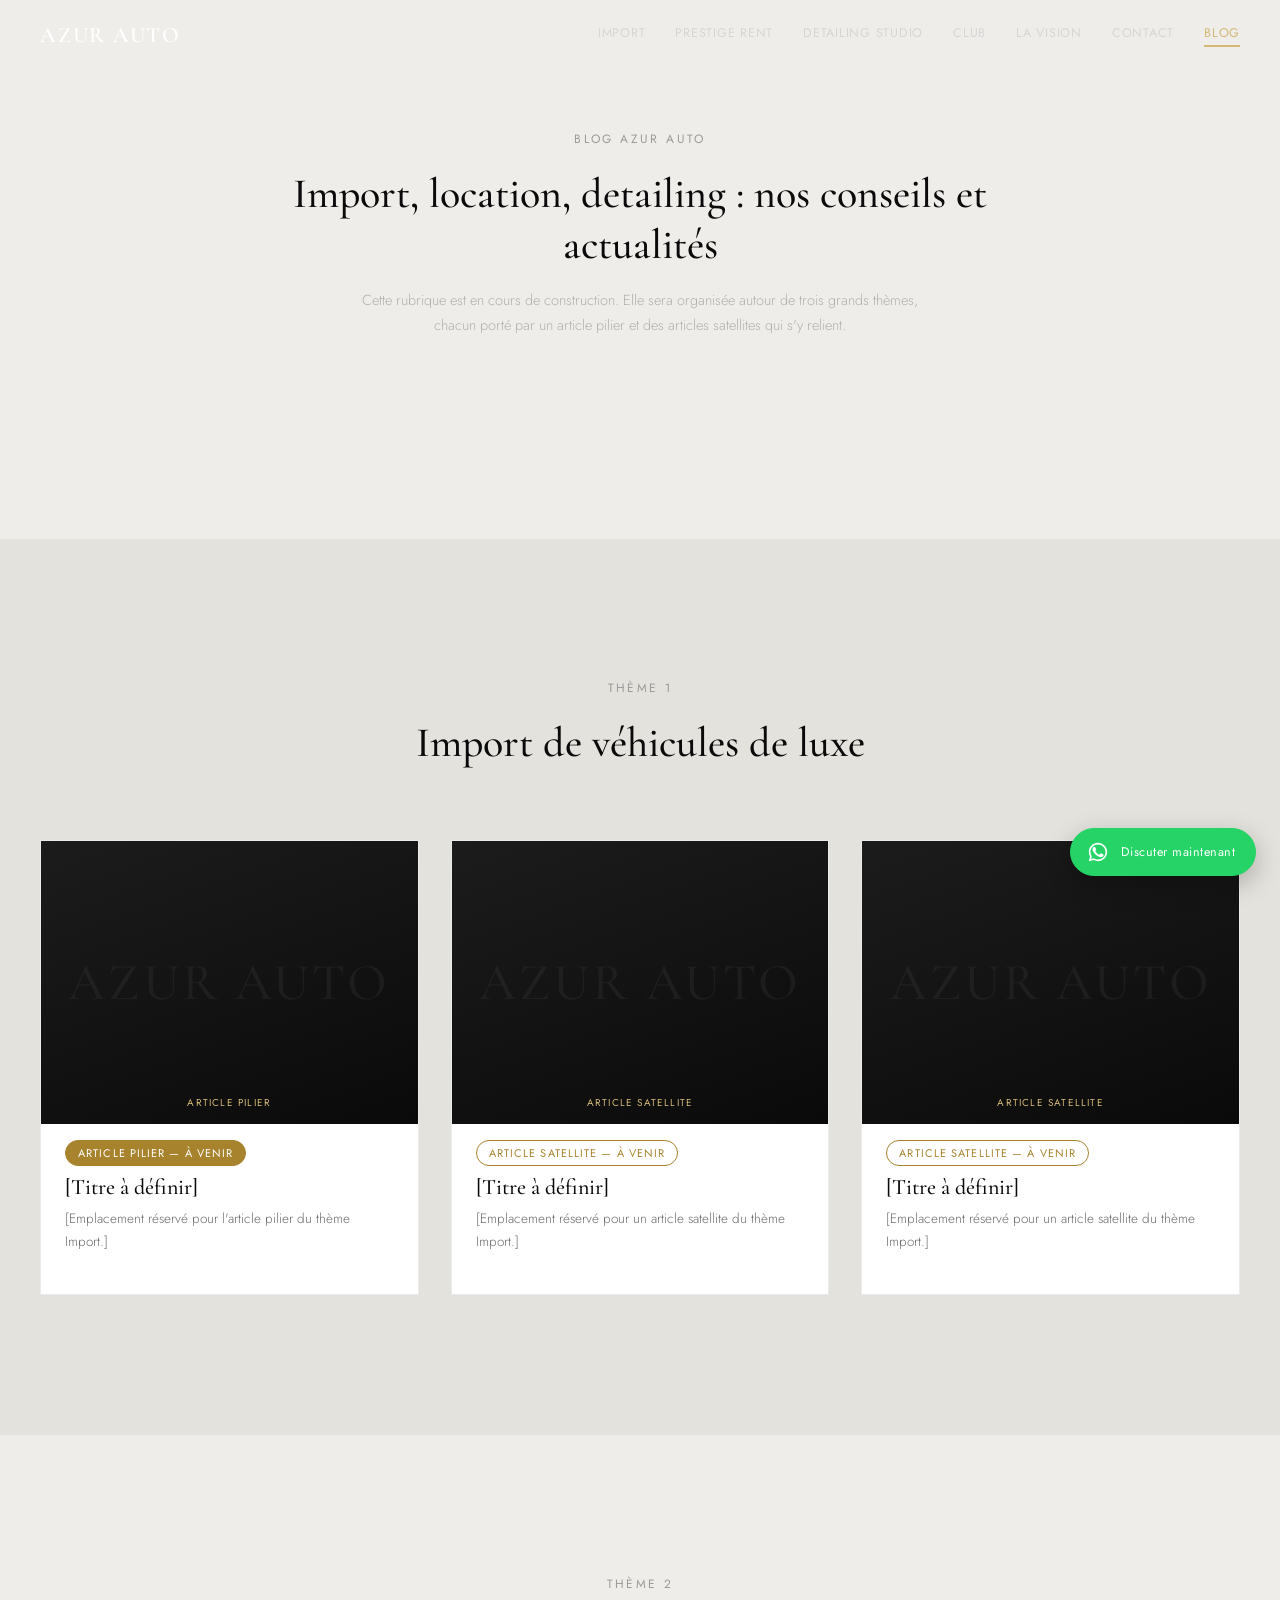
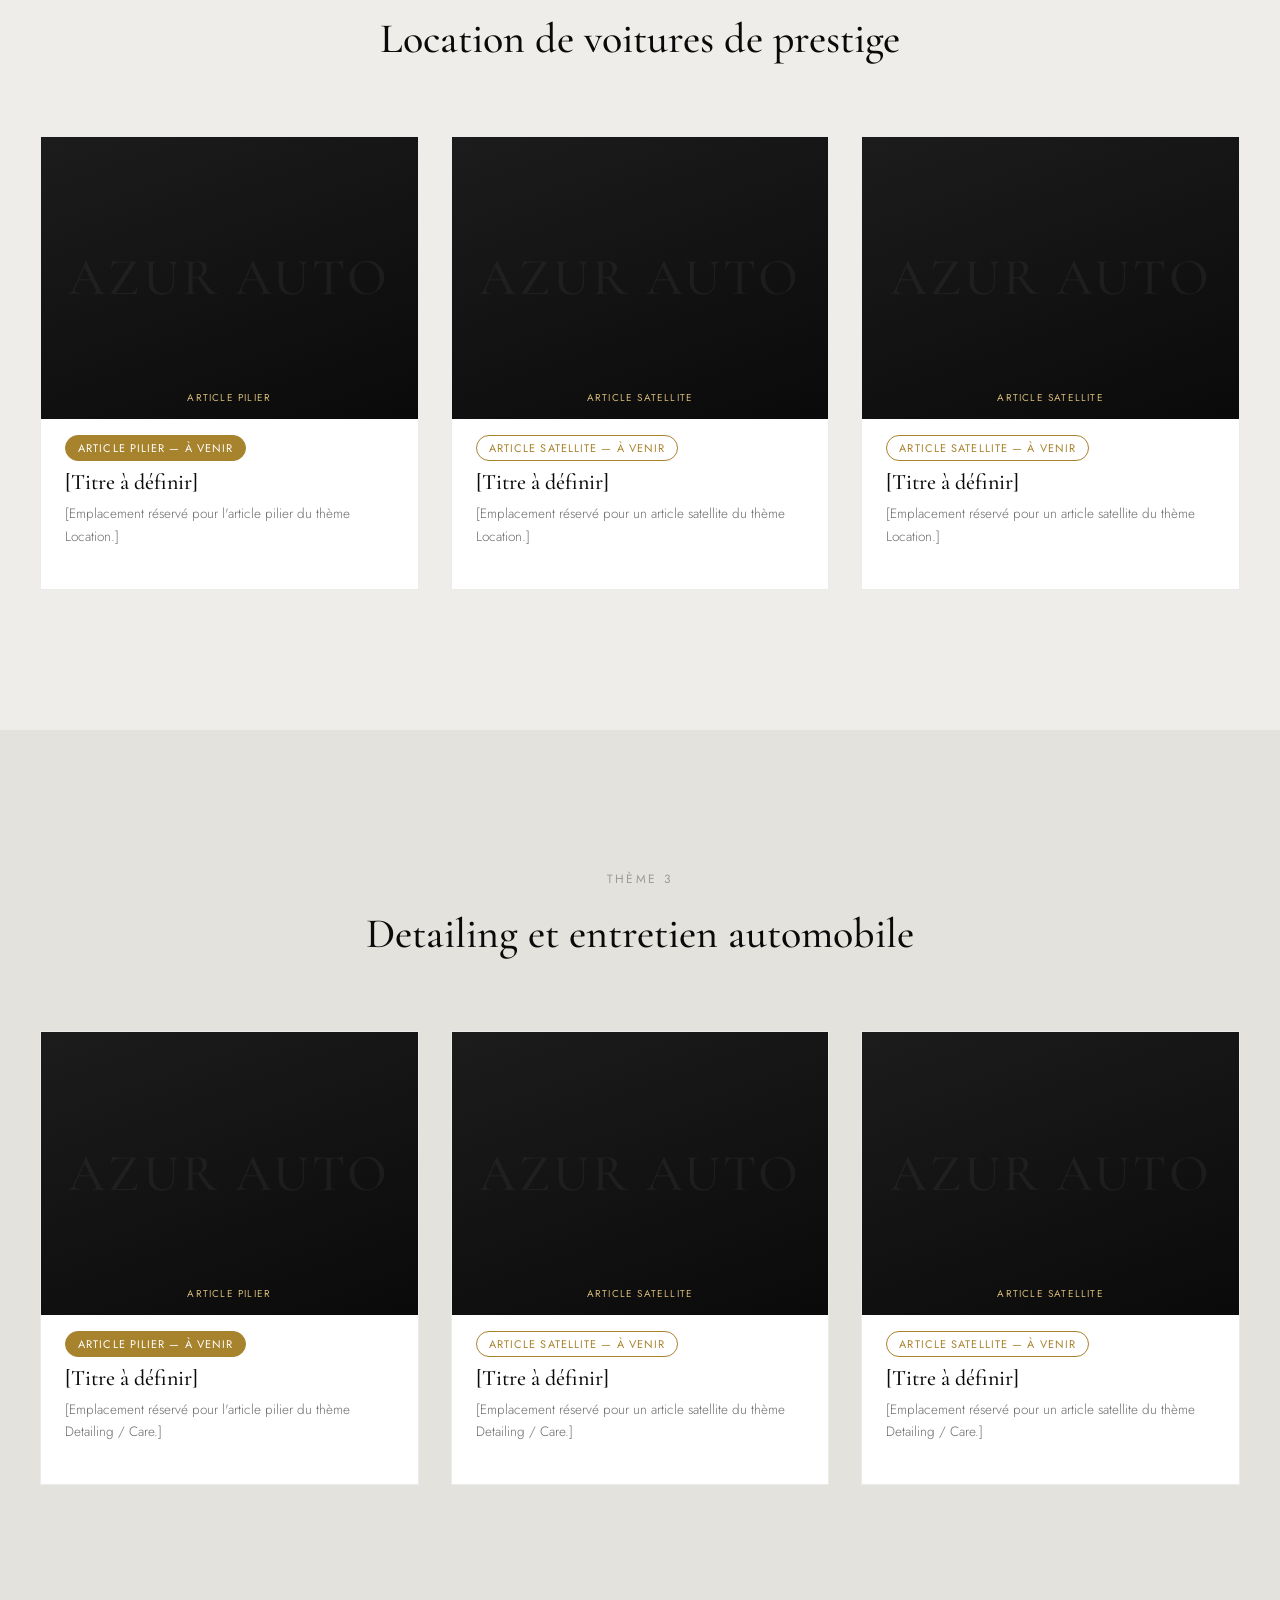
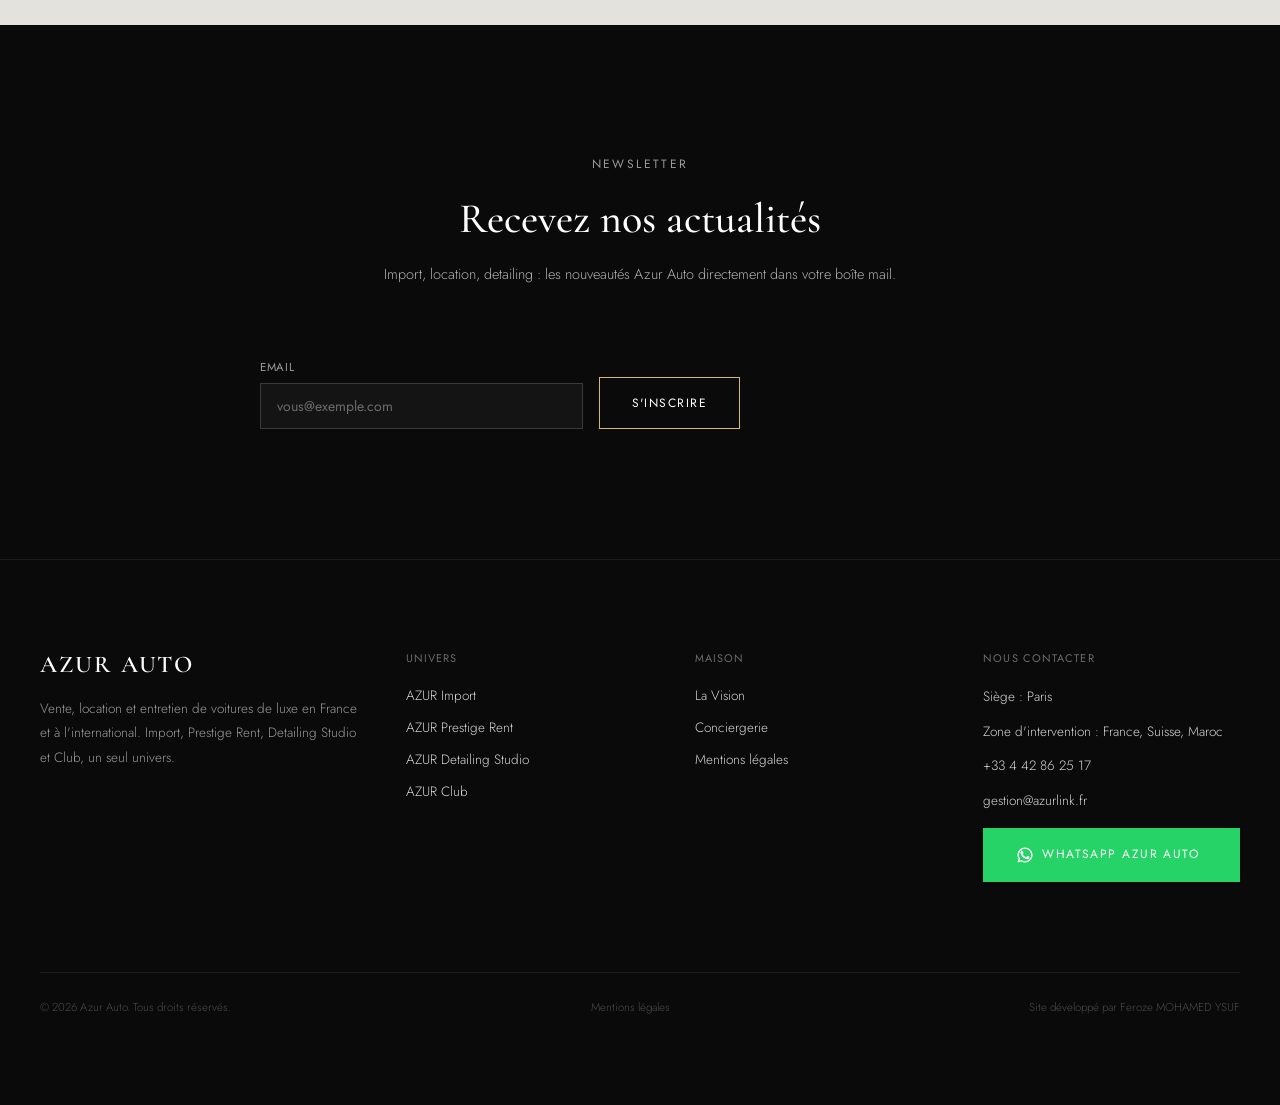
==== commit a337a22d: "WhatsApp : lien Business + logo de marque au lieu du style Azur Auto Remplace tous les liens wa.me/3" ====
--- a/site/blog/index.html
+++ b/site/blog/index.html
@@ -265,7 +265,7 @@
         <div>Zone d'intervention : France, Suisse, Maroc</div>
         <div>+33 4 42 86 25 17</div>
         <div>gestion@azurlink.fr</div>
-        <a href="https://wa.me/33617836732" class="btn btn--outline-gold site-footer__whatsapp">WhatsApp Azur Auto</a>
+        <a href="https://wa.me/message/52FBS44XYKP5H1" class="btn btn--whatsapp site-footer__whatsapp"><svg viewBox="0 0 24 24" fill="currentColor" aria-hidden="true"><path d="M12.004 2.003c-5.514 0-9.997 4.483-9.997 9.997 0 1.762.462 3.485 1.34 4.996l-1.398 5.107 5.234-1.372a9.96 9.96 0 0 0 4.82 1.229h.001c5.514 0 9.997-4.483 9.997-9.997 0-2.67-1.04-5.182-2.928-7.07a9.936 9.936 0 0 0-7.069-2.89zm0 18.19a8.19 8.19 0 0 1-4.166-1.139l-.299-.177-3.106.815.83-3.028-.194-.31a8.18 8.18 0 0 1-1.254-4.358c0-4.523 3.68-8.203 8.203-8.203 2.19 0 4.25.853 5.798 2.402a8.144 8.144 0 0 1 2.404 5.801c-.001 4.523-3.681 8.197-8.216 8.197z"/><path d="M17.472 14.382c-.297-.149-1.758-.867-2.03-.967-.273-.099-.471-.148-.67.15-.197.297-.767.966-.94 1.164-.173.199-.347.223-.644.075-.297-.15-1.255-.463-2.39-1.475-.883-.788-1.48-1.761-1.653-2.059-.173-.297-.018-.458.13-.606.134-.133.298-.347.446-.52.149-.174.198-.298.298-.497.099-.198.05-.371-.025-.52-.075-.149-.669-1.612-.916-2.207-.242-.579-.487-.5-.669-.51-.173-.008-.371-.01-.57-.01-.198 0-.52.074-.792.372-.272.297-1.04 1.016-1.04 2.479 0 1.462 1.065 2.875 1.213 3.074.149.198 2.096 3.2 5.077 4.487.709.306 1.262.489 1.694.625.712.227 1.36.195 1.871.118.571-.085 1.758-.719 2.006-1.413.248-.694.248-1.289.173-1.413-.074-.124-.272-.198-.57-.347z"/></svg>WhatsApp Azur Auto</a>
       </div>
     </div>
   </div>
@@ -278,8 +278,8 @@
 </footer>
 
 <!-- CONTACT RAPIDE FLOTTANT -->
-<a href="https://wa.me/33617836732" class="whatsapp-float" aria-label="Discuter maintenant sur WhatsApp">
-  <svg viewBox="0 0 24 24" fill="none" stroke="currentColor" stroke-width="1.5" stroke-linecap="round" stroke-linejoin="round" aria-hidden="true"><path d="M8 10h.01M12 10h.01M16 10h.01"/><path d="M4 20l1.6-4A8 8 0 1 1 9 19l-5 1Z"/></svg>
+<a href="https://wa.me/message/52FBS44XYKP5H1" class="whatsapp-float" aria-label="Discuter maintenant sur WhatsApp">
+  <svg viewBox="0 0 24 24" fill="currentColor" aria-hidden="true"><path d="M12.004 2.003c-5.514 0-9.997 4.483-9.997 9.997 0 1.762.462 3.485 1.34 4.996l-1.398 5.107 5.234-1.372a9.96 9.96 0 0 0 4.82 1.229h.001c5.514 0 9.997-4.483 9.997-9.997 0-2.67-1.04-5.182-2.928-7.07a9.936 9.936 0 0 0-7.069-2.89zm0 18.19a8.19 8.19 0 0 1-4.166-1.139l-.299-.177-3.106.815.83-3.028-.194-.31a8.18 8.18 0 0 1-1.254-4.358c0-4.523 3.68-8.203 8.203-8.203 2.19 0 4.25.853 5.798 2.402a8.144 8.144 0 0 1 2.404 5.801c-.001 4.523-3.681 8.197-8.216 8.197z"/><path d="M17.472 14.382c-.297-.149-1.758-.867-2.03-.967-.273-.099-.471-.148-.67.15-.197.297-.767.966-.94 1.164-.173.199-.347.223-.644.075-.297-.15-1.255-.463-2.39-1.475-.883-.788-1.48-1.761-1.653-2.059-.173-.297-.018-.458.13-.606.134-.133.298-.347.446-.52.149-.174.198-.298.298-.497.099-.198.05-.371-.025-.52-.075-.149-.669-1.612-.916-2.207-.242-.579-.487-.5-.669-.51-.173-.008-.371-.01-.57-.01-.198 0-.52.074-.792.372-.272.297-1.04 1.016-1.04 2.479 0 1.462 1.065 2.875 1.213 3.074.149.198 2.096 3.2 5.077 4.487.709.306 1.262.489 1.694.625.712.227 1.36.195 1.871.118.571-.085 1.758-.719 2.006-1.413.248-.694.248-1.289.173-1.413-.074-.124-.272-.198-.57-.347z"/></svg>
   <span class="whatsapp-float__label">Discuter maintenant</span>
 </a>
 
--- a/site/css/styles.css
+++ b/site/css/styles.css
@@ -187,6 +187,23 @@
   background: var(--gold-solid);
   border-color: var(--gold-solid);
 }
+
+/* CTA WhatsApp : couleur/logo de marque WhatsApp plutôt que le traitement
+   doré des autres boutons du site — un bouton WhatsApp doit rester
+   identifiable au premier coup d'œil, indépendamment de la charte Azur Auto. */
+.btn--whatsapp {
+  display: inline-flex;
+  align-items: center;
+  gap: var(--space-2);
+  color: var(--white);
+  background: #25D366;
+  border: 1.5px solid #25D366;
+}
+.btn--whatsapp:hover {
+  background: #1FAF57;
+  border-color: #1FAF57;
+}
+.btn--whatsapp svg { width: 18px; height: 18px; flex-shrink: 0; }
 
 /* variante de .btn--outline-gold pour fond clair (texte blanc illisible sur
    page-section clair) — ex. La Vision, CTA hors hero sur fond blanc/gris clair */
@@ -1683,7 +1700,6 @@
 }
 .site-footer__whatsapp {
   text-decoration: none;
-  color: var(--gold-light);
   margin-top: 4px;
 }
 
@@ -2379,7 +2395,9 @@
 }
 .form-group--fieldset .form-group--checkbox { margin-bottom: var(--space-2); }
 
-/* bouton WhatsApp flottant, présent hors flux sur toute la page */
+/* bouton WhatsApp flottant, présent hors flux sur toute la page — couleur
+   de marque WhatsApp (#25D366) plutôt que le noir/doré du reste du site :
+   reconnaissable immédiatement comme un bouton WhatsApp. */
 .whatsapp-float {
   position: fixed;
   right: 24px;
@@ -2388,10 +2406,10 @@
   display: flex;
   align-items: center;
   gap: var(--space-3);
-  background: var(--black);
+  background: #25D366;
   color: var(--white);
   text-decoration: none;
-  border: 1.5px solid var(--gold-light);
+  border: 1.5px solid #25D366;
   padding: var(--space-3) var(--space-4);
   border-radius: 999px;
   box-shadow: 0 8px 24px rgba(0,0,0,0.25);
@@ -2399,7 +2417,8 @@
   transition: background var(--duration-base) ease, transform var(--duration-fast) ease-out, opacity var(--duration-base) ease;
 }
 .whatsapp-float:hover {
-  background: #1a1a1a;
+  background: #1FAF57;
+  border-color: #1FAF57;
   transform: scale(1.04);
 }
 @media (prefers-reduced-motion: reduce) {
@@ -2417,7 +2436,7 @@
 @media (prefers-reduced-motion: reduce) {
   .whatsapp-float.is-hidden { transition: none; }
 }
-.whatsapp-float svg { width: 22px; height: 22px; flex-shrink: 0; color: var(--gold-light); }
+.whatsapp-float svg { width: 22px; height: 22px; flex-shrink: 0; }
 .whatsapp-float__label {
   font-size: 12.5px;
   font-weight: 400;
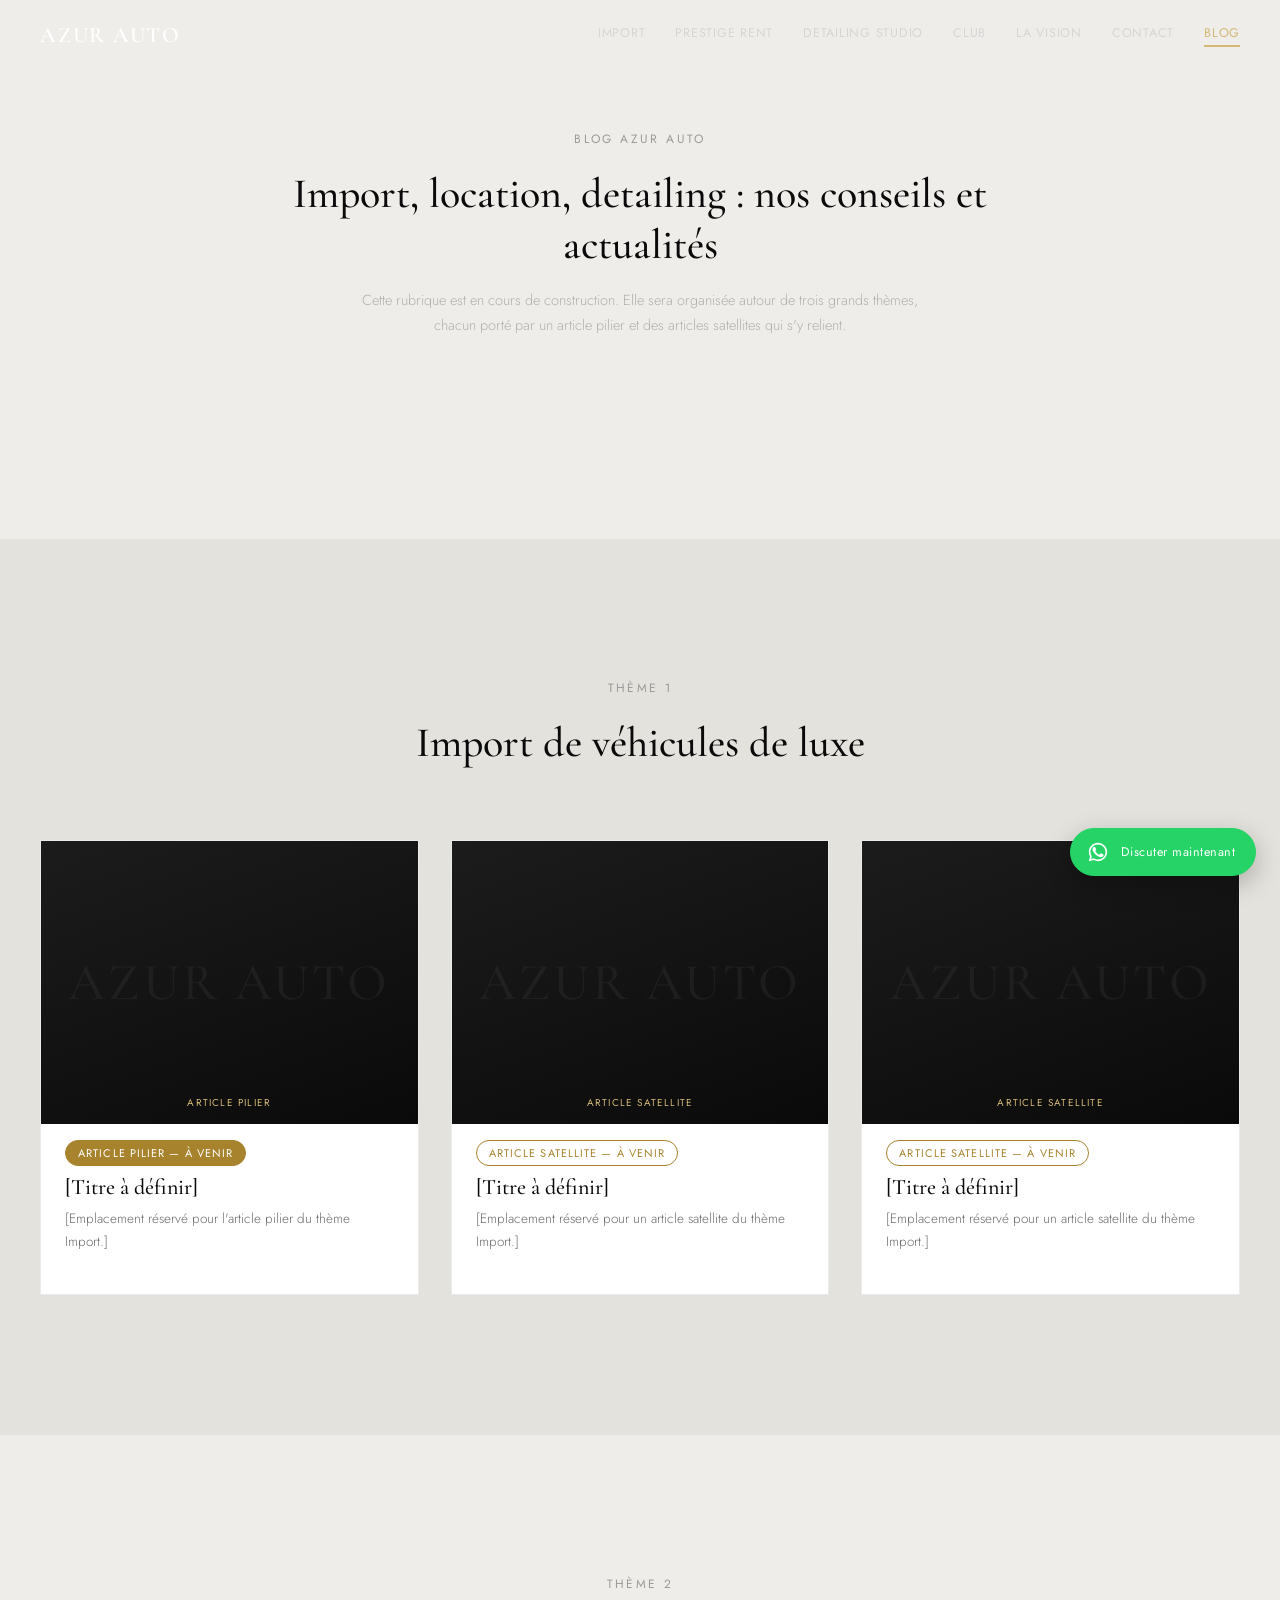
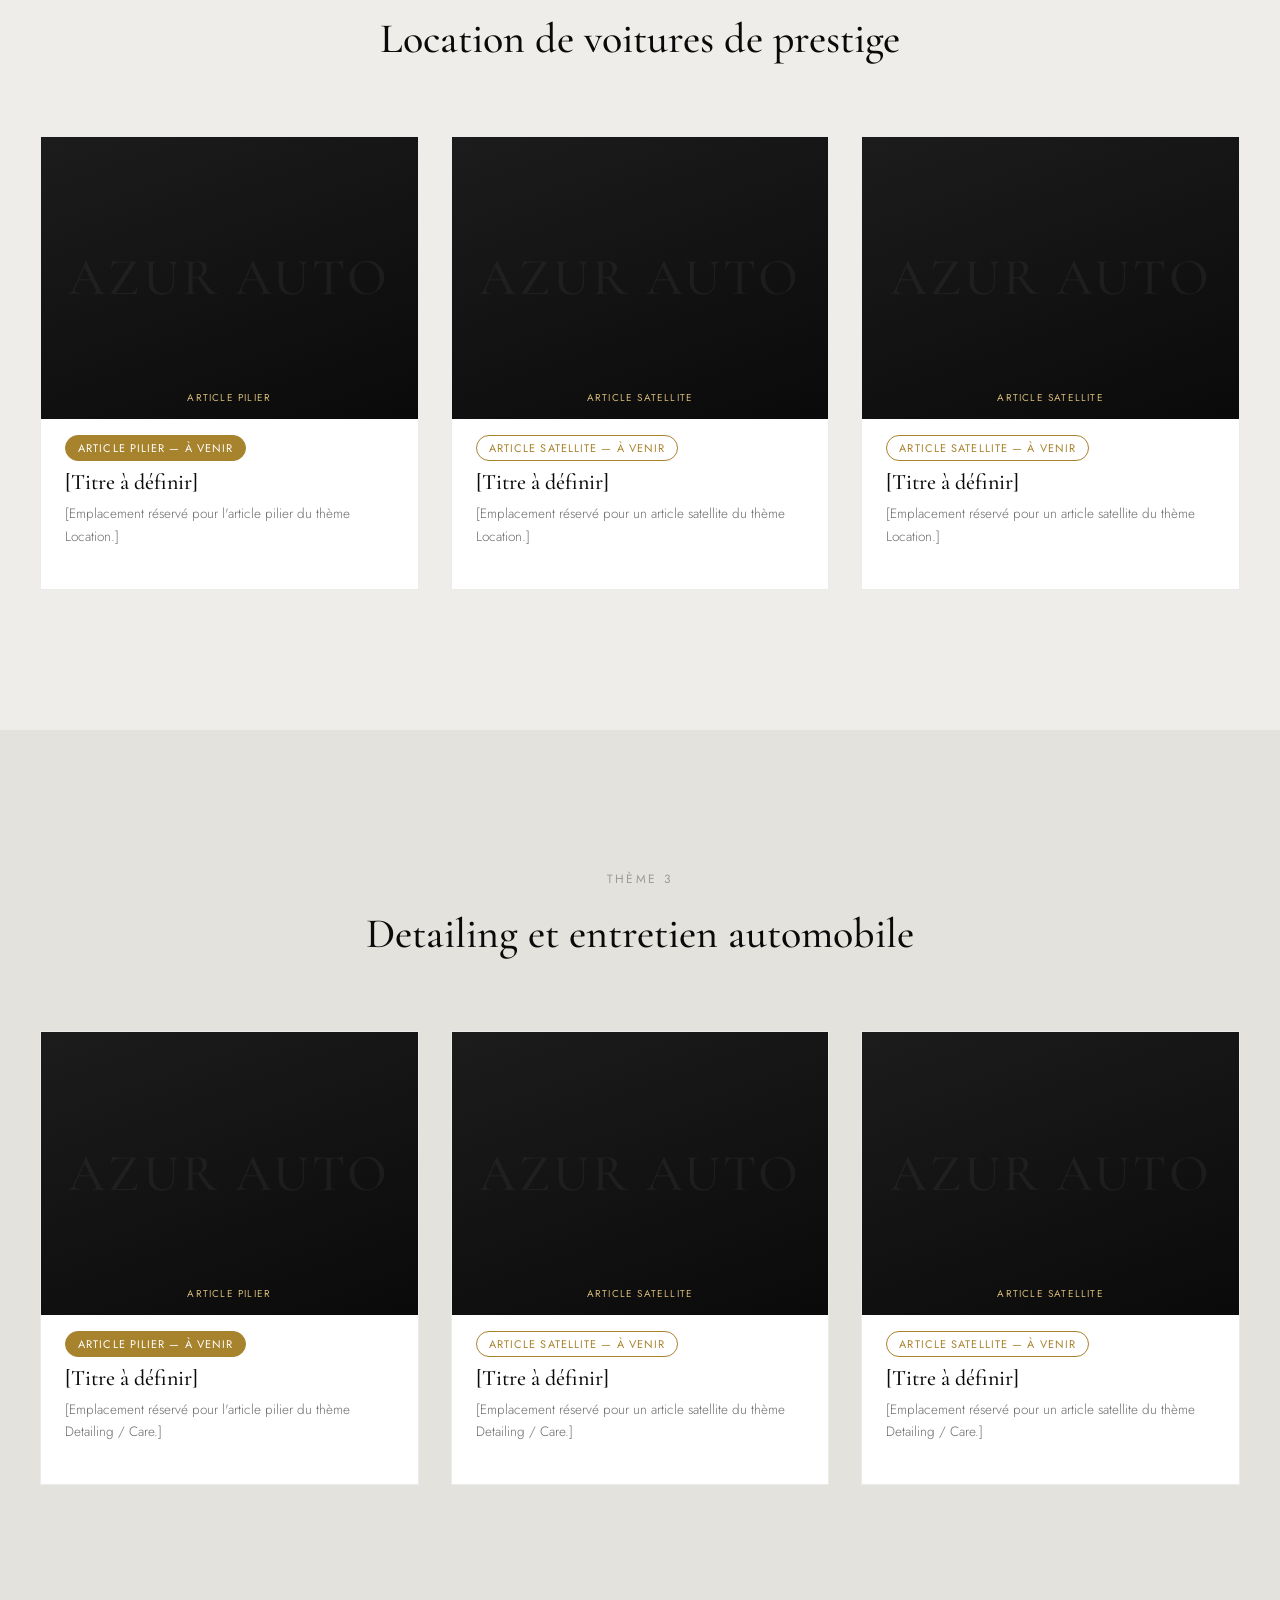
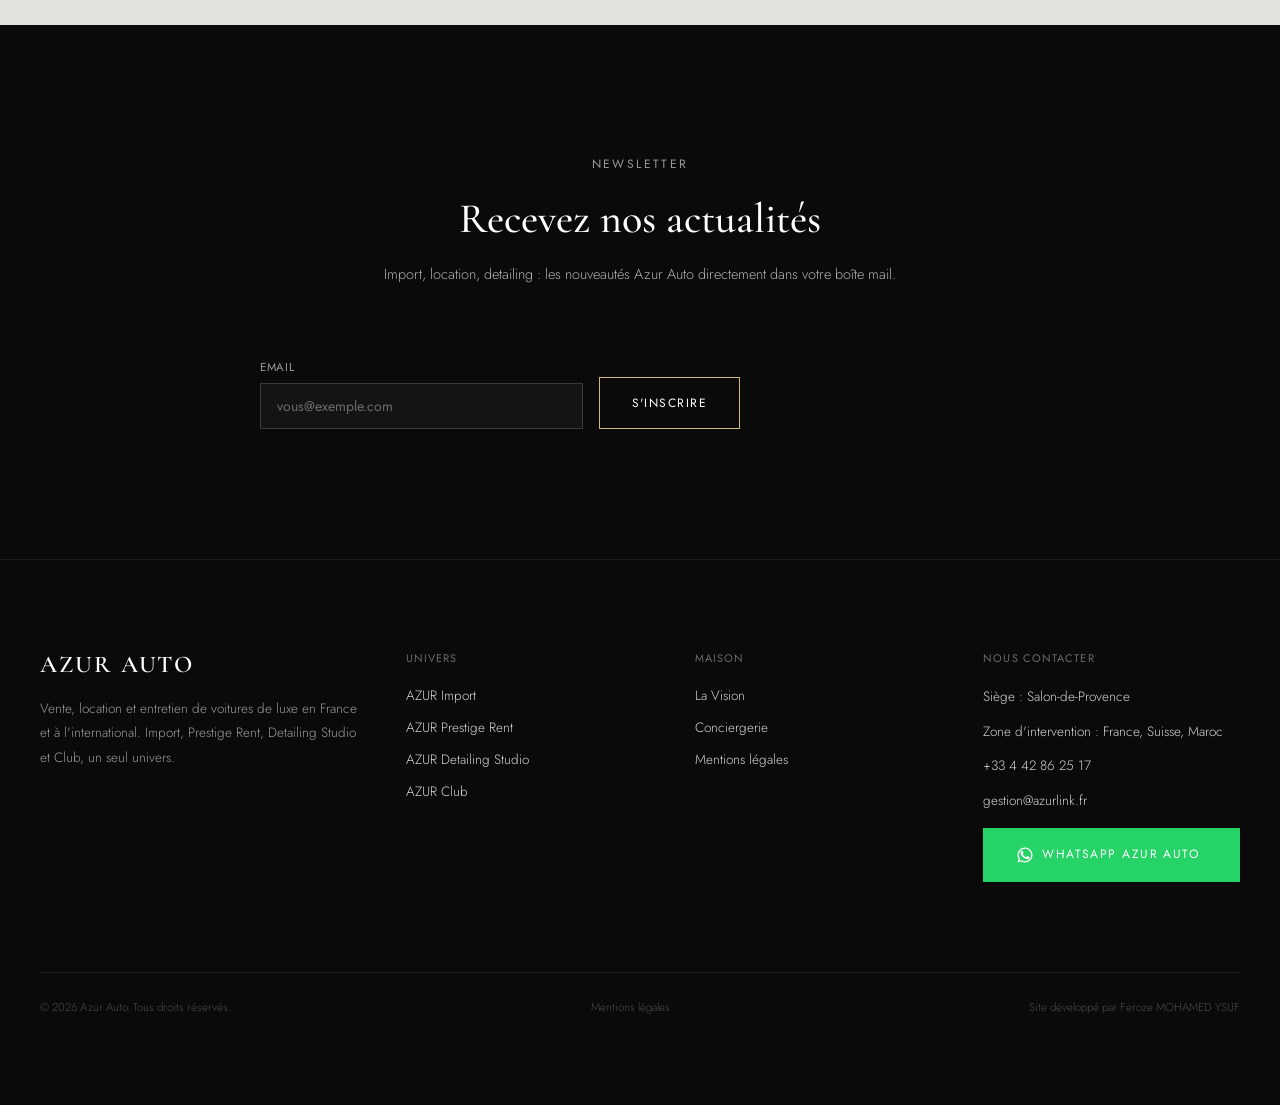
==== commit b5899bc6: "Corriger l'adresse du siège social : Salon-de-Provence (au lieu de Paris) Mentions légales : adresse" ====
--- a/site/blog/index.html
+++ b/site/blog/index.html
@@ -261,7 +261,7 @@
     <div>
       <h2 class="site-footer__col-title">Nous contacter</h2>
       <div class="site-footer__contact">
-        <div>Siège : Paris</div>
+        <div>Siège : Salon-de-Provence</div>
         <div>Zone d'intervention : France, Suisse, Maroc</div>
         <div>+33 4 42 86 25 17</div>
         <div>gestion@azurlink.fr</div>
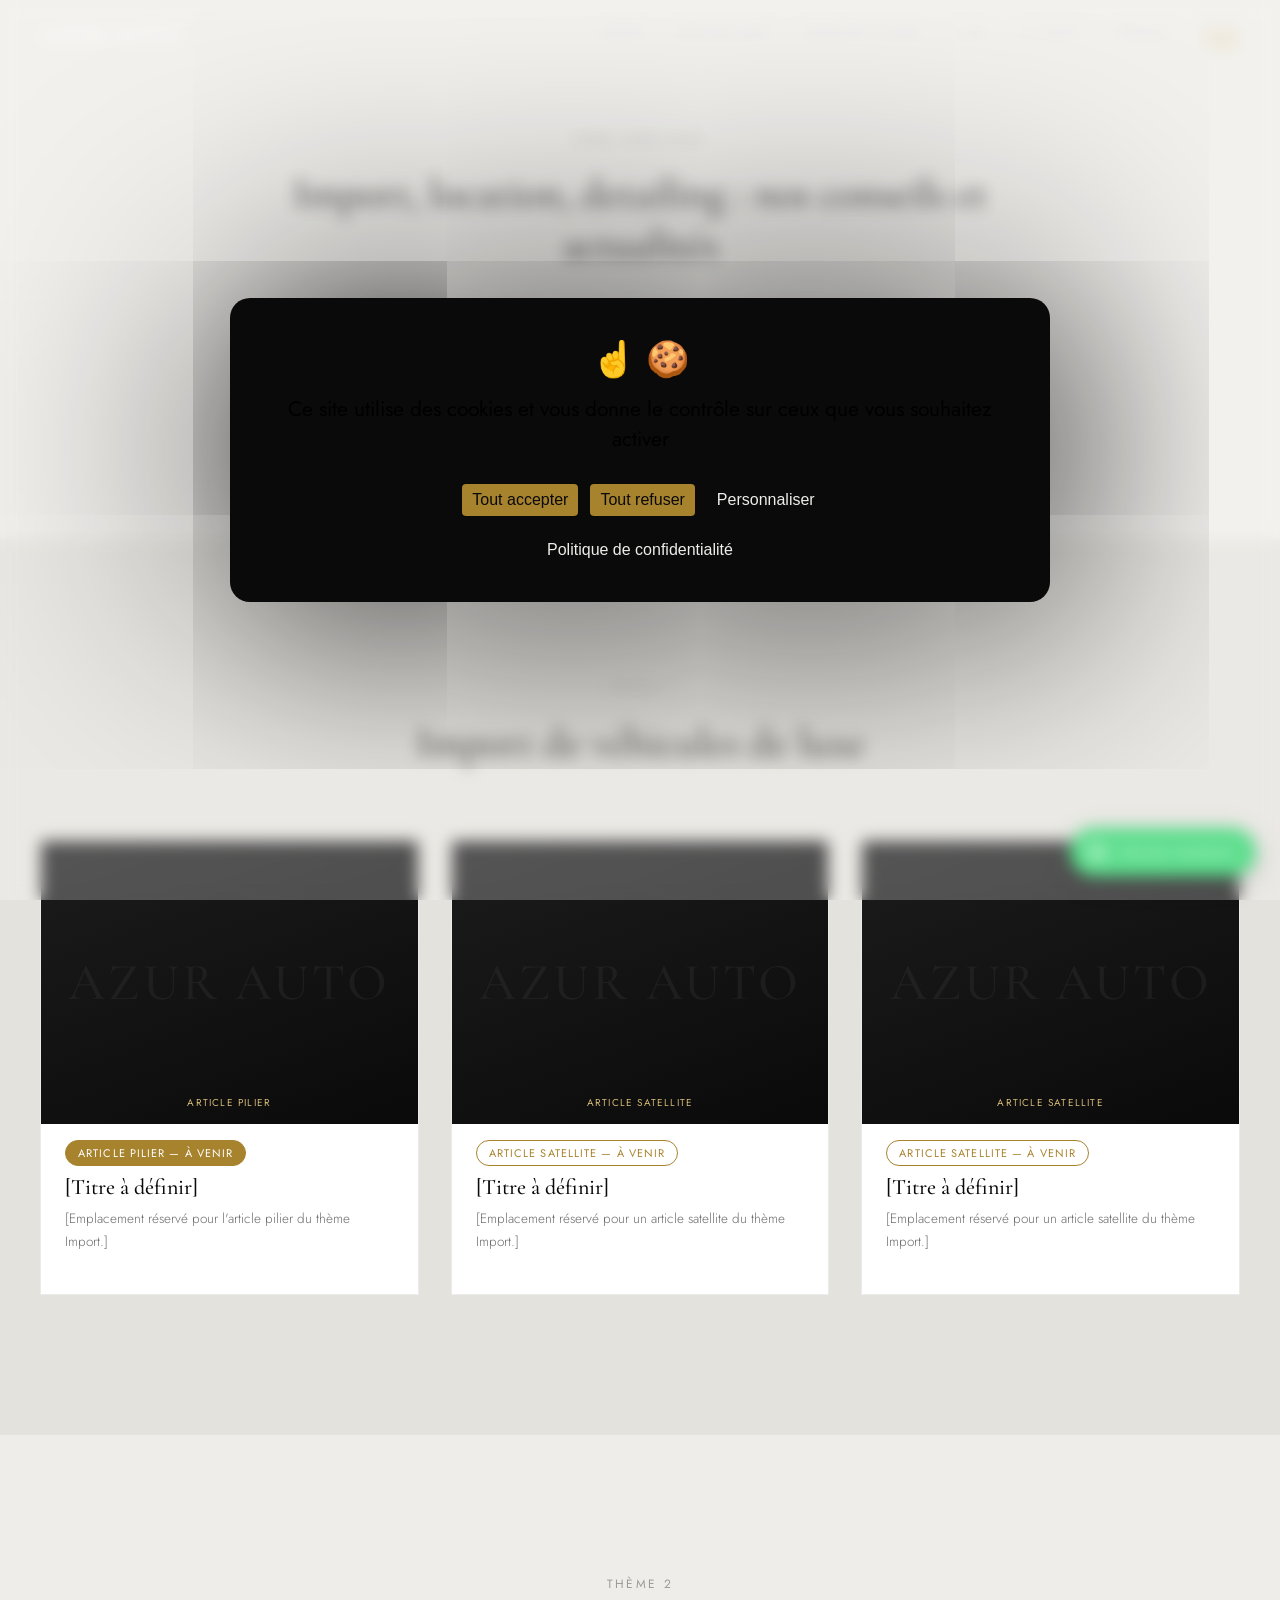
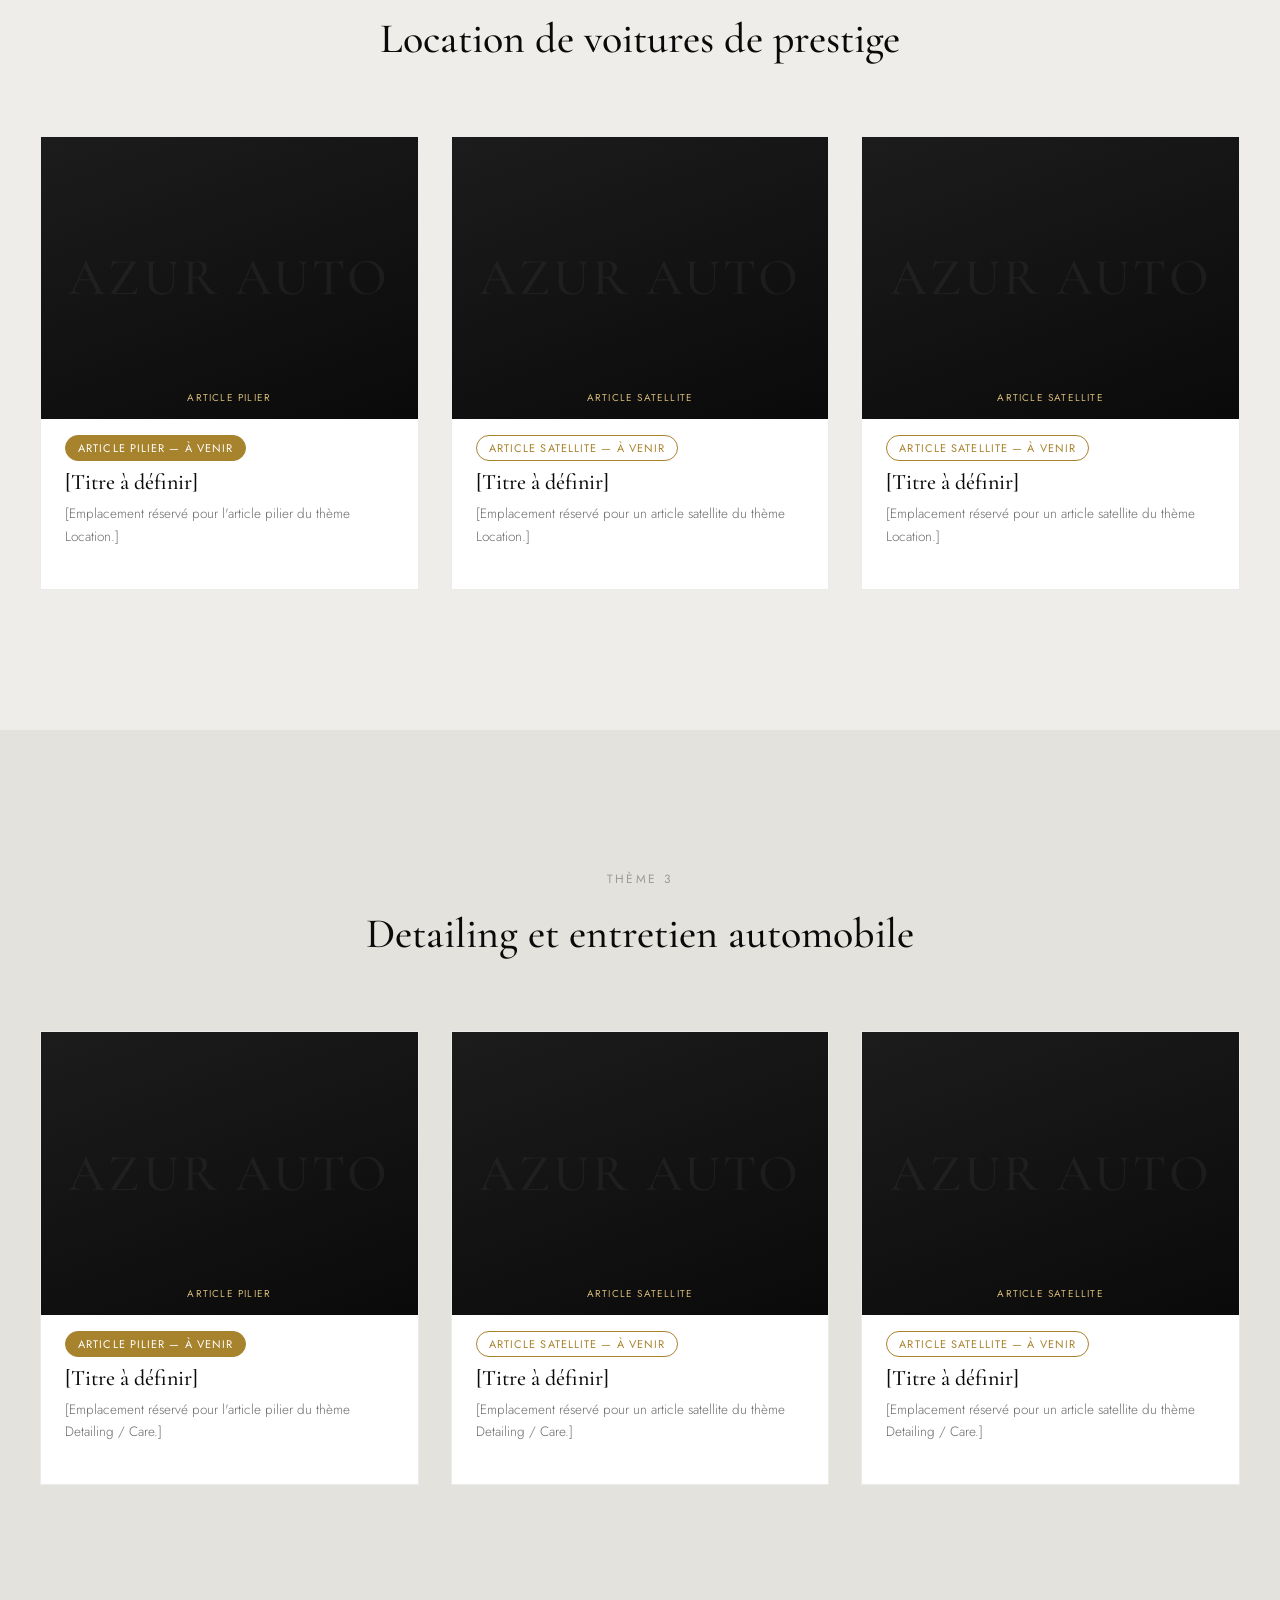
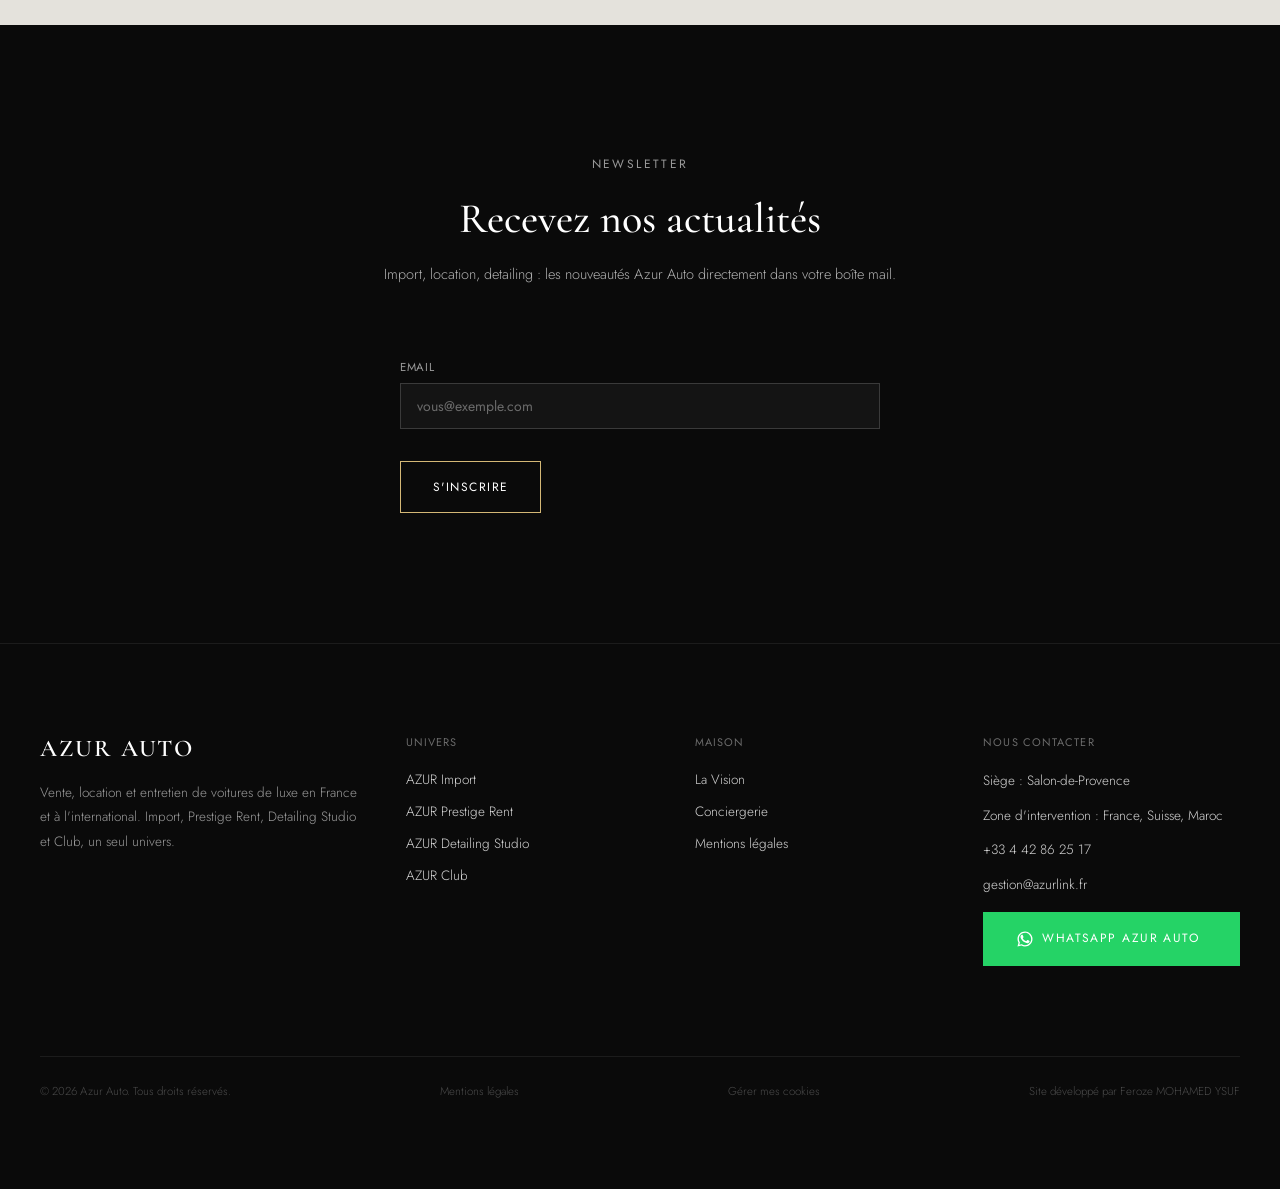
==== commit 5490cc65: "Mise en conformité cookies : bandeau de consentement RGPD (Tarteaucitron) Le site chargeait GTM, Cal" ====
--- a/site/blog/index.html
+++ b/site/blog/index.html
@@ -1,14 +1,10 @@
 <!DOCTYPE html>
 <html lang="fr">
 <head>
-<!-- Google Tag Manager -->
-<!-- TODO: remplacer GTM-XXXXXXX par le vrai ID de conteneur une fois le compte GTM créé (voir Phase 5 du document de finalisation) -->
-<script>(function(w,d,s,l,i){w[l]=w[l]||[];w[l].push({'gtm.start':
-new Date().getTime(),event:'gtm.js'});var f=d.getElementsByTagName(s)[0],
-j=d.createElement(s),dl=l!='dataLayer'?'&l='+l:'';j.async=true;j.src=
-'https://www.googletagmanager.com/gtm.js?id='+i+dl;f.parentNode.insertBefore(j,f);
-})(window,document,'script','dataLayer','GTM-XXXXXXX');</script>
-<!-- End Google Tag Manager -->
+<!-- Google Tag Manager : chargement conditionné au consentement RGPD (catégorie
+     "mesure d'audience"), voir tarteaucitron-config.js (service "gtmazur") en fin
+     de page, juste avant main.js -- TODO: remplacer GTM-XXXXXXX par le vrai ID une
+     fois le compte GTM créé (voir Phase 5 du document de finalisation) -->
 <meta charset="utf-8">
 <meta name="viewport" content="width=device-width, initial-scale=1">
 <title>Blog Azur Auto | Import, location et detailing de voitures de luxe</title>
@@ -32,7 +28,9 @@
 
 <link rel="preconnect" href="https://fonts.googleapis.com">
 <link rel="preconnect" href="https://fonts.gstatic.com" crossorigin>
-<link href="https://fonts.googleapis.com/css2?family=Cormorant+Garamond:wght@400;500;600&family=Jost:wght@300;400;500&display=swap" rel="stylesheet">
+<link rel="preload" as="style" href="https://fonts.googleapis.com/css2?family=Cormorant+Garamond:wght@400;500;600&family=Jost:wght@300;400;500&display=swap">
+<link href="https://fonts.googleapis.com/css2?family=Cormorant+Garamond:wght@400;500;600&family=Jost:wght@300;400;500&display=swap" rel="stylesheet" media="print" onload="this.media='all'">
+<noscript><link href="https://fonts.googleapis.com/css2?family=Cormorant+Garamond:wght@400;500;600&family=Jost:wght@300;400;500&display=swap" rel="stylesheet"></noscript>
 <link rel="stylesheet" href="../css/styles.css">
 <!-- TODO: remplacer url et sameAs par le vrai domaine et les vrais profils sociaux une fois disponibles -->
 <script type="application/ld+json">
@@ -208,27 +206,6 @@
     </div>
   </section>
 
-  <!-- NEWSLETTER (Phase 7 du document de finalisation) -->
-  <!-- TODO: coller ici le snippet d'inscription Brevo une fois le compte configuré ;
-       ce formulaire (email + bouton) sert de gabarit visuel en attendant, sans
-       connexion réelle à un service d'emailing. -->
-  <section class="newsletter page-section page-section--dark" data-reveal data-reveal-variant="fade-up">
-    <div class="section-inner section-inner--narrow">
-      <div class="section-head">
-        <div class="kicker kicker--gray">Newsletter</div>
-        <h2 class="section-title section-title--light">Recevez nos actualités</h2>
-        <p class="contact__subtitle">Import, location, detailing : les nouveautés Azur Auto directement dans votre boîte mail.</p>
-      </div>
-      <form class="newsletter-form">
-        <div class="form-group">
-          <label for="newsletter-email-blog">Email</label>
-          <input type="email" id="newsletter-email-blog" name="email" placeholder="vous@exemple.com" required>
-        </div>
-        <button type="submit" class="btn btn--outline-gold">S'inscrire</button>
-      </form>
-    </div>
-  </section>
-
 </main>
 
 <!-- FOOTER -->
@@ -273,6 +250,7 @@
   <div class="site-footer__bottom">
     <div>© 2026 Azur Auto. Tous droits réservés.</div>
     <a href="../mentions-legales.html">Mentions légales</a>
+    <a href="#" class="tac-manage-cookies">Gérer mes cookies</a>
     <div class="site-footer__credit">Site développé par Feroze MOHAMED YSUF</div>
   </div>
 </footer>
@@ -283,6 +261,8 @@
   <span class="whatsapp-float__label">Discuter maintenant</span>
 </a>
 
+<script src="../js/tarteaucitron/tarteaucitron.min.js"></script>
+<script src="../js/tarteaucitron-config.js"></script>
 <script src="../js/main.js"></script>
 </body>
 </html>
--- a/site/css/styles.css
+++ b/site/css/styles.css
@@ -1414,6 +1414,12 @@
   gap: 0 var(--space-5);
   align-items: start;
 }
+
+/* widget de prise de RDV embarqué (Calendly) : la couleur de fond/texte/accent
+   est déjà pilotée par les paramètres d'URL du widget lui-même
+   (background_color/text_color/primary_color, alignés sur la charte Azur
+   Auto), pas besoin de styliser le conteneur ici. */
+.calendly-inline-widget { margin-bottom: var(--space-6); }
 @media (min-width: 1024px) {
   .contact__form { grid-template-columns: 1fr 1fr; }
 }
@@ -1553,23 +1559,39 @@
 }
 
 /* -------------------- newsletter (Phase 7 du document de finalisation) --------------------
-   Composant réutilisé sur le blog et juste avant le footer des 4 pages
-   métier (jamais dans le footer lui-même). Le snippet Brevo réel viendra
-   remplacer ce formulaire de démonstration (voir TODO à chaque usage) —
+   Composant réutilisé en fin de page, juste avant le footer, sur
+   l'ensemble des pages du site. Le snippet Brevo réel viendra remplacer
+   ce formulaire de démonstration (voir TODO à chaque usage) —
    volontairement réduit à un champ email + un bouton, sans nom/téléphone,
    pour rester simple avant l'intégration réelle. Réutilise le style
    .form-group existant (pensé pour un fond sombre, cohérent avec
    page-section--dark) plutôt que d'en recréer un. */
+/* Sur "La Vision", la newsletter suit directement le bandeau CTA sombre
+   "Nous rencontrer" (au lieu d'une section claire comme sur les autres
+   pages) : sans séparation les deux passages noirs se liraient comme un
+   seul aplat. Même technique que .site-footer__bottom (bordure fine
+   --black-alt) plutôt qu'une rupture de couleur. */
+.page-la-vision .newsletter { border-top: 1px solid var(--black-alt); }
 .newsletter-form {
   display: flex;
   flex-wrap: wrap;
   align-items: flex-end;
   gap: var(--space-4);
   max-width: 480px;
+  margin: 0 auto;
+  text-align: left;
 }
 .newsletter-form .form-group {
   flex: 1 1 240px;
   margin-bottom: 0;
+}
+/* le widget reCAPTCHA (304px de large) ne s'accorde pas avec le champ email
+   flexible juste au-dessus : flex-basis 100% le force sur sa propre ligne
+   dans ce conteneur flex-wrap, centré comme le reste du formulaire */
+.newsletter-form .newsletter-recaptcha {
+  flex: 1 1 100%;
+  display: flex;
+  justify-content: center;
 }
 .newsletter-form button[type="submit"] {
   flex-shrink: 0;
@@ -3381,10 +3403,13 @@
    fusionnés dans une seule section (.social-proof__combined) : les 4
    chiffres forment une colonne étroite à côté des citations plutôt qu'une
    rangée au-dessus — les deux types de preuve sociale sont donc visibles
-   ensemble, dans le même cadre. Scopé à .page-prestige-rent pour ne pas
-   toucher .social-proof sur les autres pages qui partagent la classe. */
+   ensemble, dans le même cadre. Règles structurelles non scopées à une
+   page : réutilisées telles quelles partout où le balisage
+   .social-proof__combined est présent (Prestige Rent, Import, l'accueil) ;
+   la couleur des citations reste gérée par les règles .page-xxx propres
+   à chaque page, déjà en place avant l'introduction de cette mise en page. */
 .page-prestige-rent .social-proof { background: var(--black); }
-.page-prestige-rent .social-proof__combined {
+.social-proof__combined {
   display: grid;
   grid-template-columns: 1fr;
   gap: 48px;
@@ -3392,13 +3417,13 @@
   margin: 0 auto;
 }
 @media (min-width: 901px) {
-  .page-prestige-rent .social-proof__combined {
+  .social-proof__combined {
     grid-template-columns: 200px 1fr;
     gap: 64px;
     align-items: center;
   }
 }
-.page-prestige-rent .social-proof__stats-col {
+.social-proof__stats-col {
   display: flex;
   flex-wrap: wrap;
   justify-content: center;
@@ -3406,7 +3431,7 @@
   text-align: center;
 }
 @media (min-width: 901px) {
-  .page-prestige-rent .social-proof__stats-col {
+  .social-proof__stats-col {
     flex-direction: column;
     justify-content: center;
     gap: 40px;
@@ -3415,11 +3440,11 @@
     padding-right: 40px;
   }
 }
-.page-prestige-rent .social-proof__quotes-col .section-head { text-align: center; margin-bottom: 32px; }
-@media (min-width: 901px) {
-  .page-prestige-rent .social-proof__quotes-col .section-head { text-align: left; }
-}
-.page-prestige-rent .social-proof__testimonials {
+.social-proof__quotes-col .section-head { text-align: center; margin-bottom: 32px; }
+@media (min-width: 901px) {
+  .social-proof__quotes-col .section-head { text-align: left; }
+}
+.social-proof__combined .social-proof__testimonials {
   grid-template-columns: 1fr;
   max-width: none;
   margin: 0;
@@ -3579,3 +3604,46 @@
   color: var(--gray-2);
   font-weight: 300;
 }
+
+/* -------------------- repli Calendly sans consentement (RGPD) -------------------- */
+/* Remplace le widget quand la catégorie "calendly" n'est pas acceptée dans
+   Tarteaucitron (voir main.js, showCalendlyFallback) : jamais de blocage
+   total de la prise de contact, les coordonnées directes restent visibles
+   immédiatement à côté du bouton pour rouvrir le panneau de préférences. */
+.calendly-consent-fallback {
+  max-width: 480px;
+  margin: 0 auto;
+  padding: var(--space-6);
+  border: 1px solid rgba(255,255,255,0.15);
+  text-align: center;
+}
+.calendly-consent-fallback p {
+  color: #ededea;
+  font-size: 15px;
+  line-height: 1.6;
+  margin: 0 0 var(--space-5);
+}
+
+/* -------------------- bandeau de consentement Tarteaucitron -------------------- */
+/* Recolore le jaune par défaut de la bibliothèque aux teintes du site (noir/
+   or) plutôt que de garder un popup qui jure avec le reste des pages ; les
+   boutons "Tout accepter"/"Tout refuser" restent de même taille/poids
+   (héritage du CSS de la bibliothèque), seule la couleur change. */
+#tarteaucitronRoot #tarteaucitronAlertBig {
+  background: var(--black) !important;
+  color: #ededea !important;
+  border-top: 1px solid var(--black-alt);
+}
+#tarteaucitronRoot .tarteaucitronCTAButton,
+#tarteaucitronRoot .tarteaucitronAllow,
+#tarteaucitronRoot .tarteaucitronDeny {
+  background: var(--gold-solid) !important;
+  color: var(--black) !important;
+  border-radius: 2px;
+}
+#tarteaucitronRoot #tarteaucitronCloseAlert,
+#tarteaucitronRoot #tarteaucitronPrivacyUrl {
+  background: transparent !important;
+  color: #ededea !important;
+  border: 1px solid rgba(255,255,255,0.3);
+}
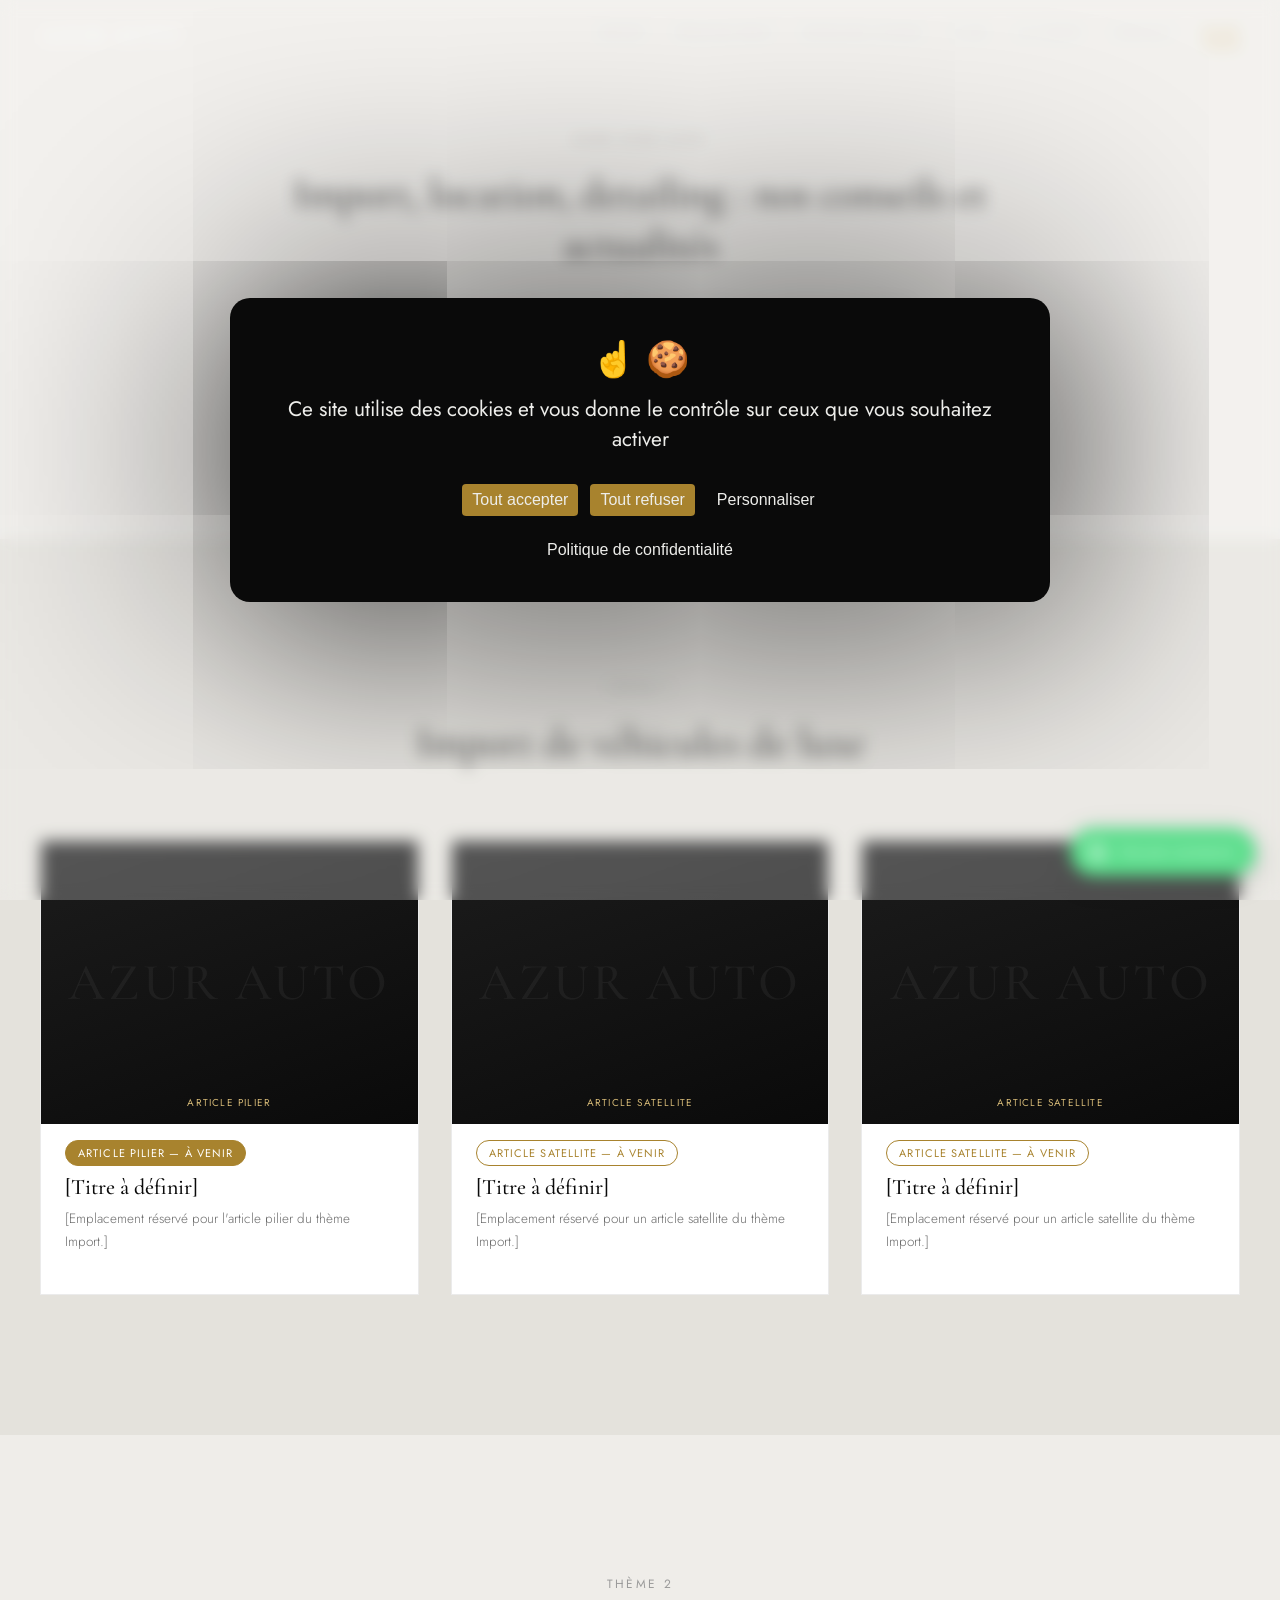
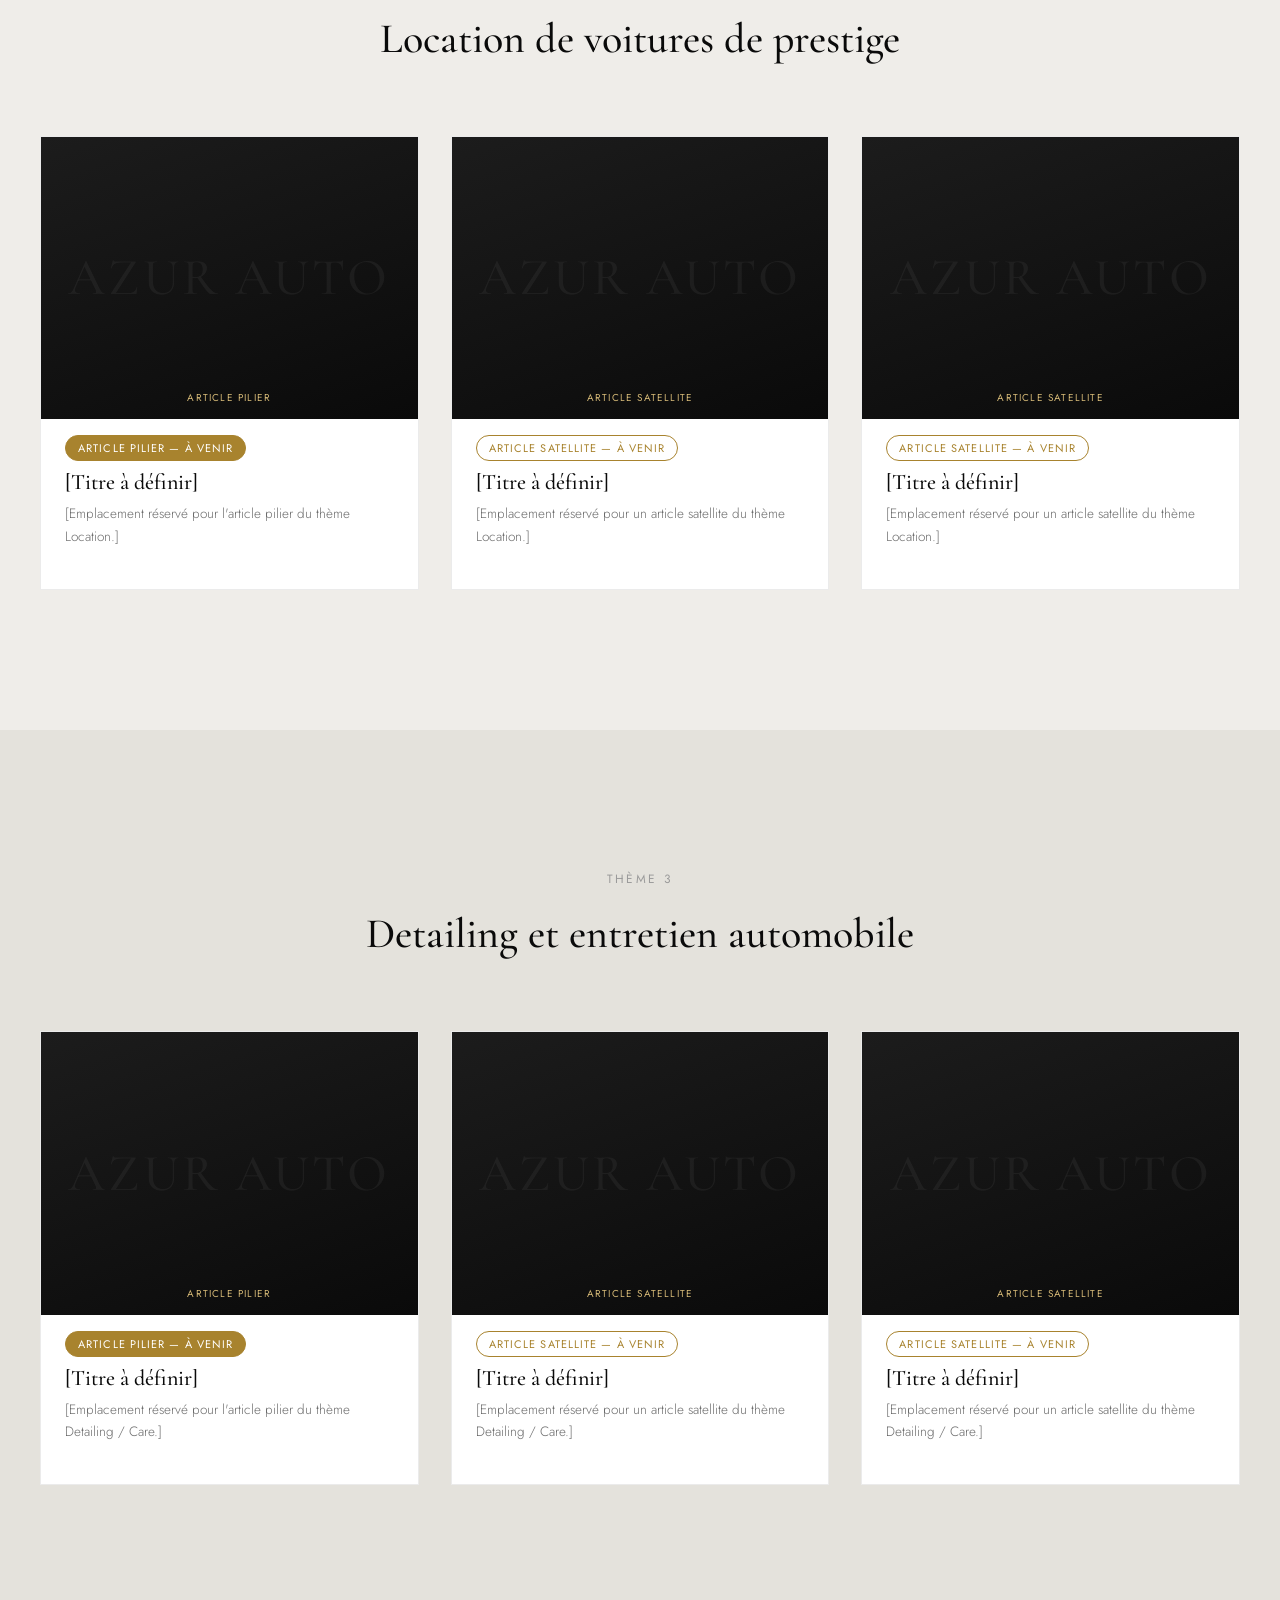
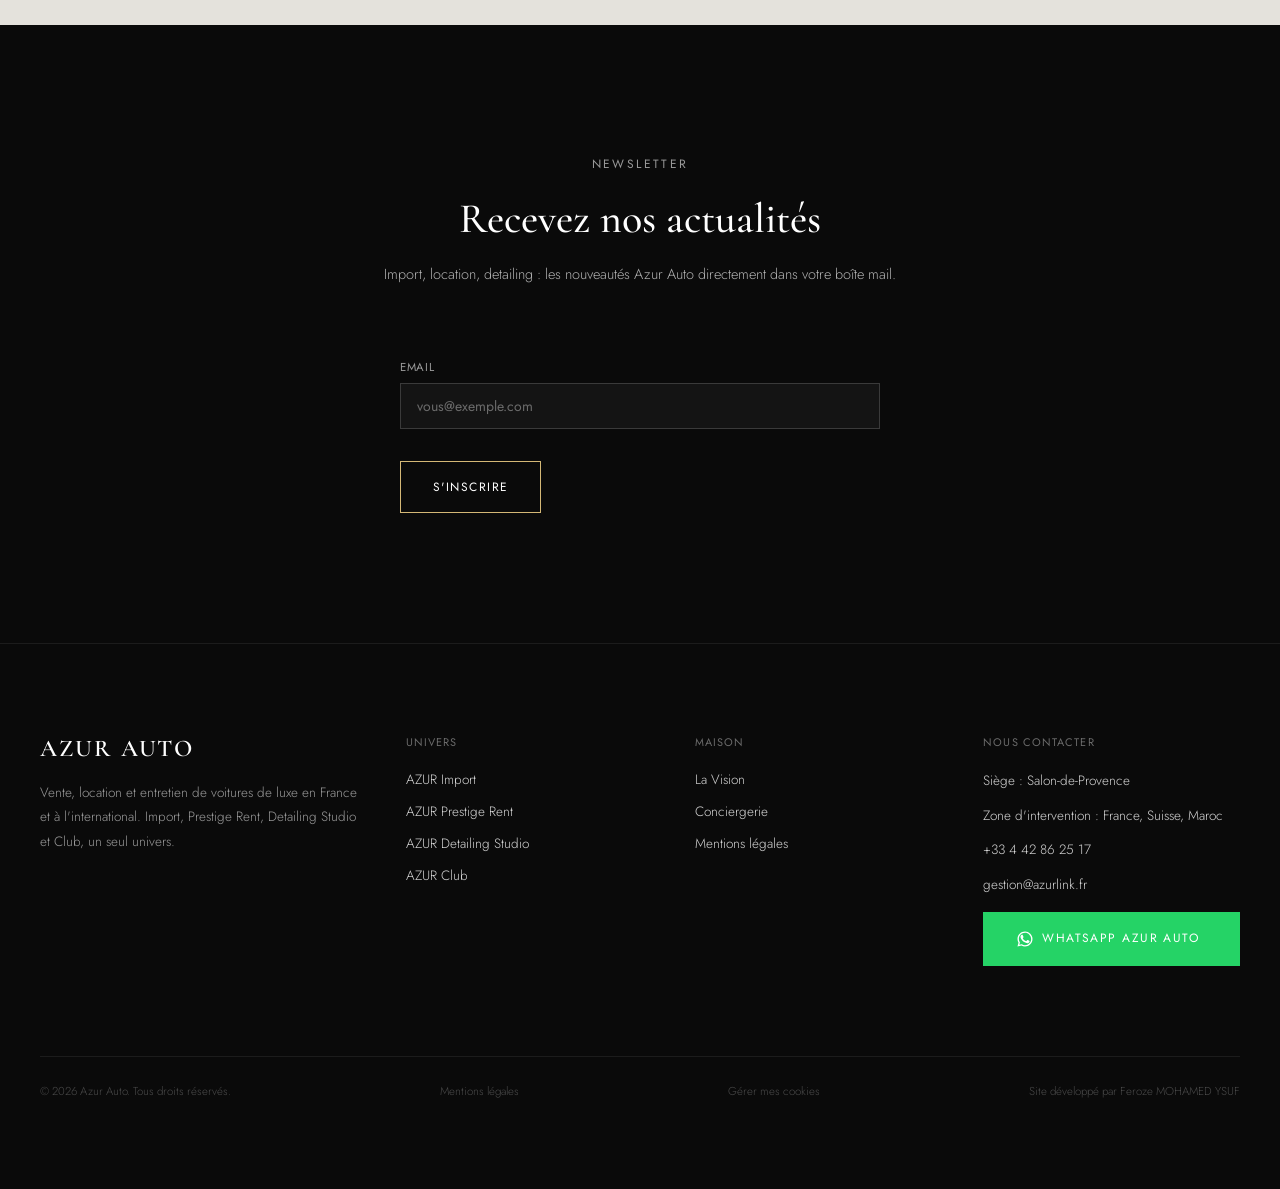
==== commit cea07fbb: "Corrige la mention légale RGPD et héberge les polices en local - mentions-legales.html : corrige la " ====
--- a/site/blog/index.html
+++ b/site/blog/index.html
@@ -26,11 +26,6 @@
 <link rel="icon" type="image/png" sizes="16x16" href="../favicon-16x16.png">
 <link rel="apple-touch-icon" sizes="180x180" href="../apple-touch-icon.png">
 
-<link rel="preconnect" href="https://fonts.googleapis.com">
-<link rel="preconnect" href="https://fonts.gstatic.com" crossorigin>
-<link rel="preload" as="style" href="https://fonts.googleapis.com/css2?family=Cormorant+Garamond:wght@400;500;600&family=Jost:wght@300;400;500&display=swap">
-<link href="https://fonts.googleapis.com/css2?family=Cormorant+Garamond:wght@400;500;600&family=Jost:wght@300;400;500&display=swap" rel="stylesheet" media="print" onload="this.media='all'">
-<noscript><link href="https://fonts.googleapis.com/css2?family=Cormorant+Garamond:wght@400;500;600&family=Jost:wght@300;400;500&display=swap" rel="stylesheet"></noscript>
 <link rel="stylesheet" href="../css/styles.css">
 <!-- TODO: remplacer url et sameAs par le vrai domaine et les vrais profils sociaux une fois disponibles -->
 <script type="application/ld+json">
--- a/site/css/styles.css
+++ b/site/css/styles.css
@@ -3,6 +3,58 @@
    Palette : noir #0a0a0a / blanc / gris chaud #EFEDE9 / accent or #A8832E-#D4B876
    Typo : Cormorant Garamond (titres) + Jost (texte, nav)
    ========================================================================== */
+
+/* Polices hébergées localement (site/assets/fonts/) plutôt que chargées
+   depuis fonts.googleapis.com/fonts.gstatic.com : supprime le transfert d'IP
+   vers Google au chargement des polices et les allers-retours DNS/TLS vers
+   un tiers, sans dépendre d'un consentement cookies pour ça (ce n'est pas un
+   traceur). Seul le sous-ensemble "latin" est inclus (couvre les caractères
+   accentués français, U+0000-00FF) : les autres écritures (cyrillique, grec,
+   vietnamien...) ne sont pas utilisées sur ce site. font-display: swap
+   affiche le texte avec une police système le temps du chargement, jamais de
+   texte invisible (FOIT). */
+@font-face {
+  font-family: 'Cormorant Garamond';
+  font-style: normal;
+  font-weight: 400;
+  font-display: swap;
+  src: url('../assets/fonts/cormorant-garamond-400.woff2') format('woff2');
+}
+@font-face {
+  font-family: 'Cormorant Garamond';
+  font-style: normal;
+  font-weight: 500;
+  font-display: swap;
+  src: url('../assets/fonts/cormorant-garamond-500.woff2') format('woff2');
+}
+@font-face {
+  font-family: 'Cormorant Garamond';
+  font-style: normal;
+  font-weight: 600;
+  font-display: swap;
+  src: url('../assets/fonts/cormorant-garamond-600.woff2') format('woff2');
+}
+@font-face {
+  font-family: 'Jost';
+  font-style: normal;
+  font-weight: 300;
+  font-display: swap;
+  src: url('../assets/fonts/jost-300.woff2') format('woff2');
+}
+@font-face {
+  font-family: 'Jost';
+  font-style: normal;
+  font-weight: 400;
+  font-display: swap;
+  src: url('../assets/fonts/jost-400.woff2') format('woff2');
+}
+@font-face {
+  font-family: 'Jost';
+  font-style: normal;
+  font-weight: 500;
+  font-display: swap;
+  src: url('../assets/fonts/jost-500.woff2') format('woff2');
+}
 
 :root {
   --black: #0a0a0a;
@@ -3629,10 +3681,18 @@
    or) plutôt que de garder un popup qui jure avec le reste des pages ; les
    boutons "Tout accepter"/"Tout refuser" restent de même taille/poids
    (héritage du CSS de la bibliothèque), seule la couleur change. */
+/* la bibliothèque impose color:#333 à tous les descendants via un sélecteur
+   universel (#tarteaucitronRoot *), plus spécifique qu'un héritage depuis
+   #tarteaucitronAlertBig : le texte du bandeau (span, p...) doit être
+   reciblé explicitement, sans quoi il reste noir sur le fond noir ci-dessous
+   (texte illisible, bug constaté en production). */
 #tarteaucitronRoot #tarteaucitronAlertBig {
   background: var(--black) !important;
   color: #ededea !important;
   border-top: 1px solid var(--black-alt);
+}
+#tarteaucitronRoot #tarteaucitronAlertBig * {
+  color: #ededea !important;
 }
 #tarteaucitronRoot .tarteaucitronCTAButton,
 #tarteaucitronRoot .tarteaucitronAllow,
@@ -3641,6 +3701,11 @@
   color: var(--black) !important;
   border-radius: 2px;
 }
+#tarteaucitronRoot .tarteaucitronCTAButton *,
+#tarteaucitronRoot .tarteaucitronAllow *,
+#tarteaucitronRoot .tarteaucitronDeny * {
+  color: var(--black) !important;
+}
 #tarteaucitronRoot #tarteaucitronCloseAlert,
 #tarteaucitronRoot #tarteaucitronPrivacyUrl {
   background: transparent !important;
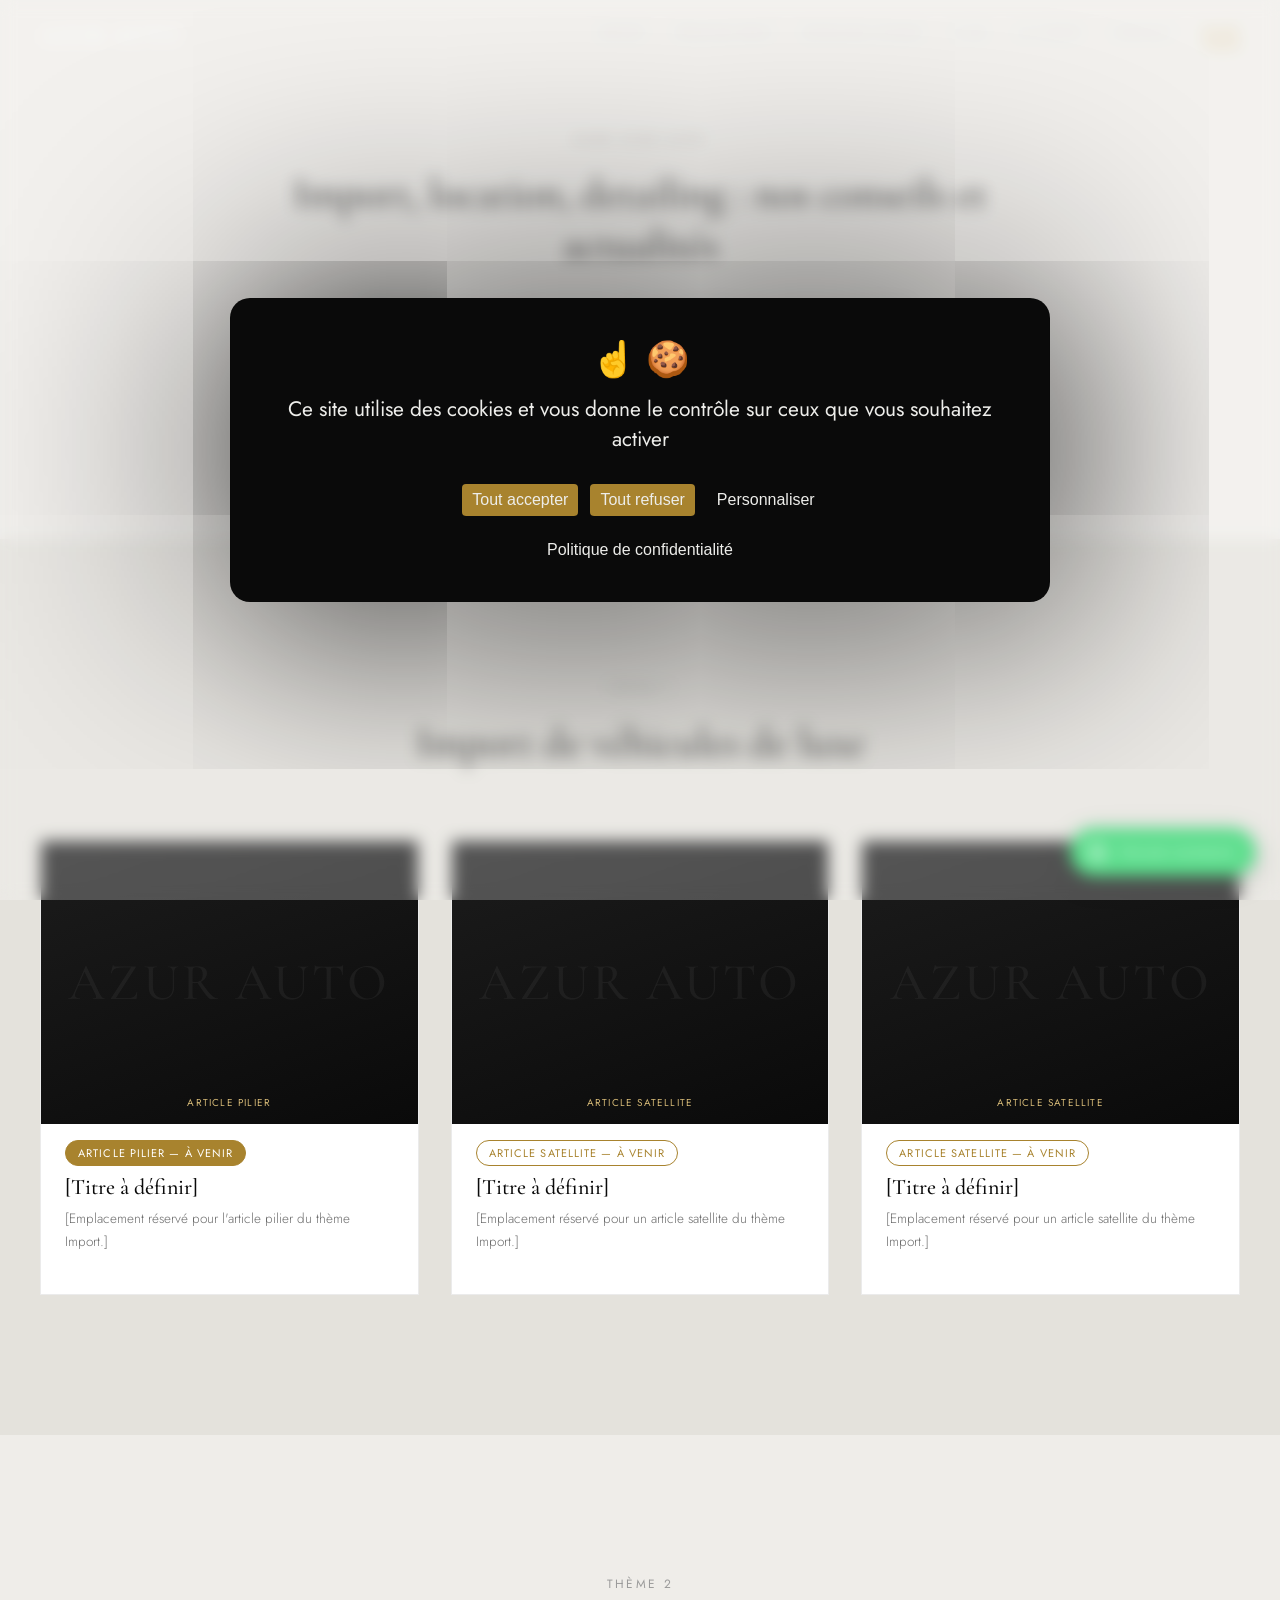
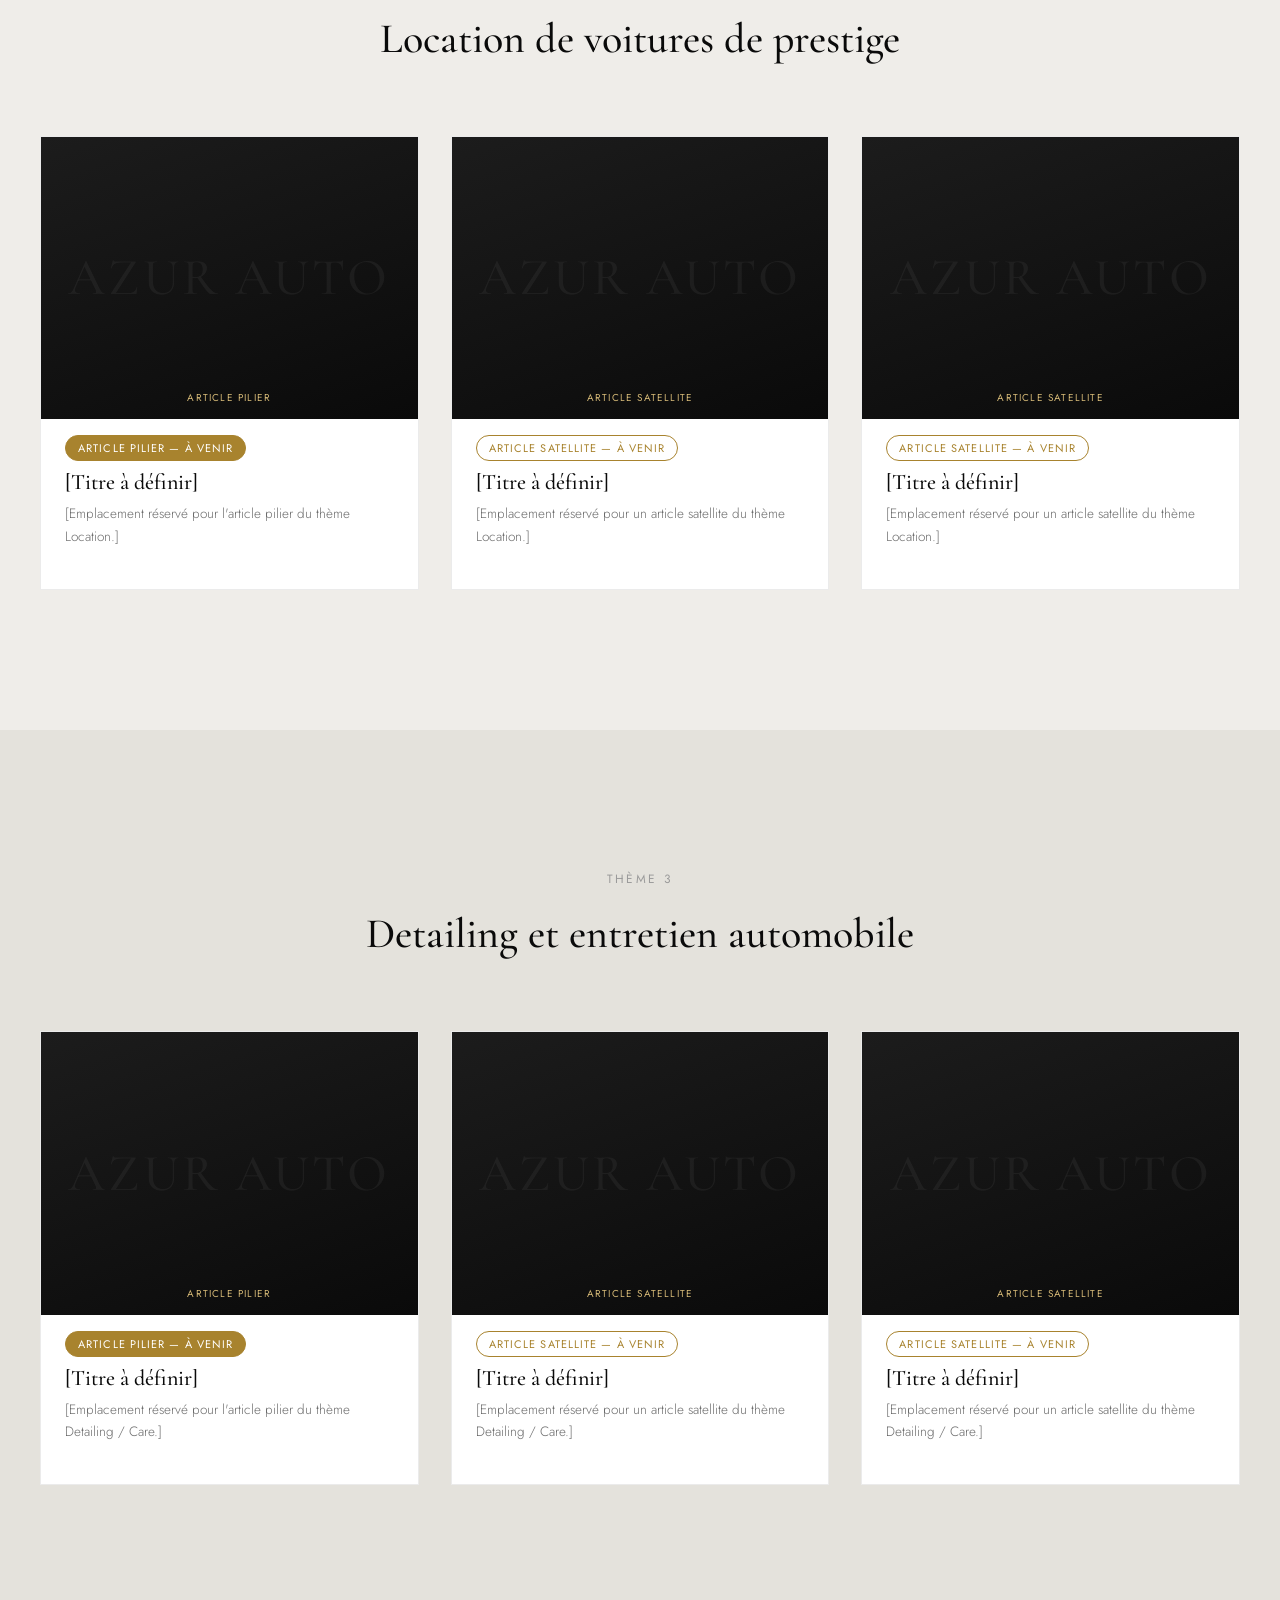
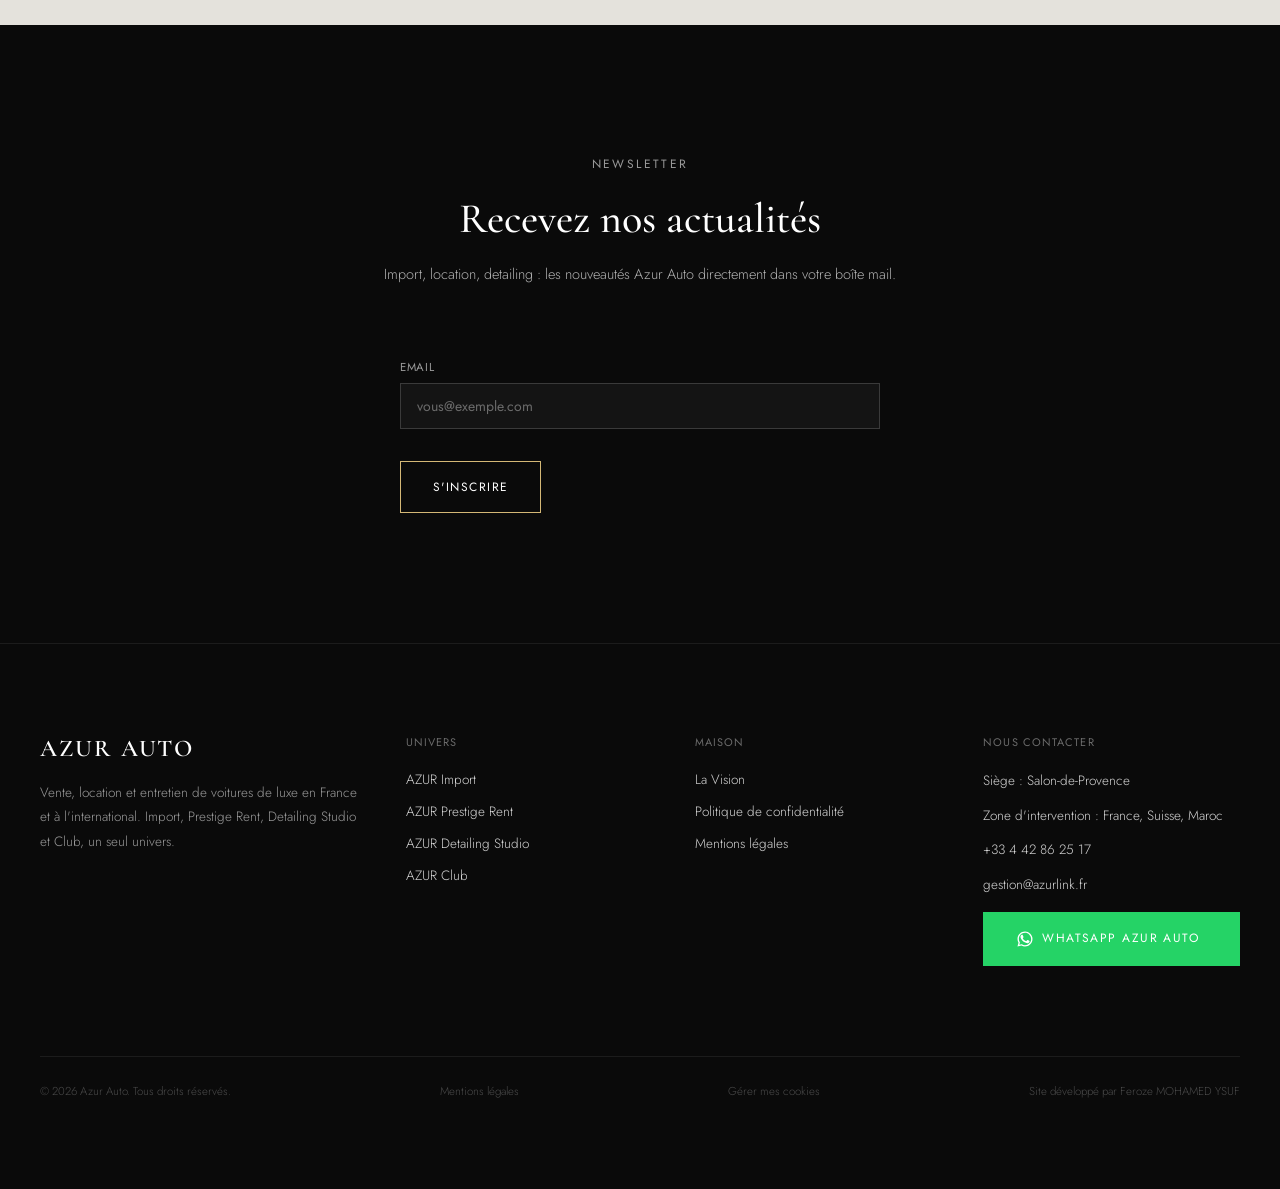
==== commit e8d610a2: "Remplace le lien "Conciergerie" du footer par "Politique de confidentialité" Le lien vers Contact.ht" ====
--- a/site/blog/index.html
+++ b/site/blog/index.html
@@ -225,7 +225,7 @@
       <div class="site-footer__col-title">Maison</div>
       <div class="site-footer__links">
         <a href="../La-Vision.html">La Vision</a>
-        <a href="../Contact.html">Conciergerie</a>
+        <a href="../mentions-legales.html#cookies">Politique de confidentialité</a>
         <a href="../mentions-legales.html">Mentions légales</a>
       </div>
     </div>
